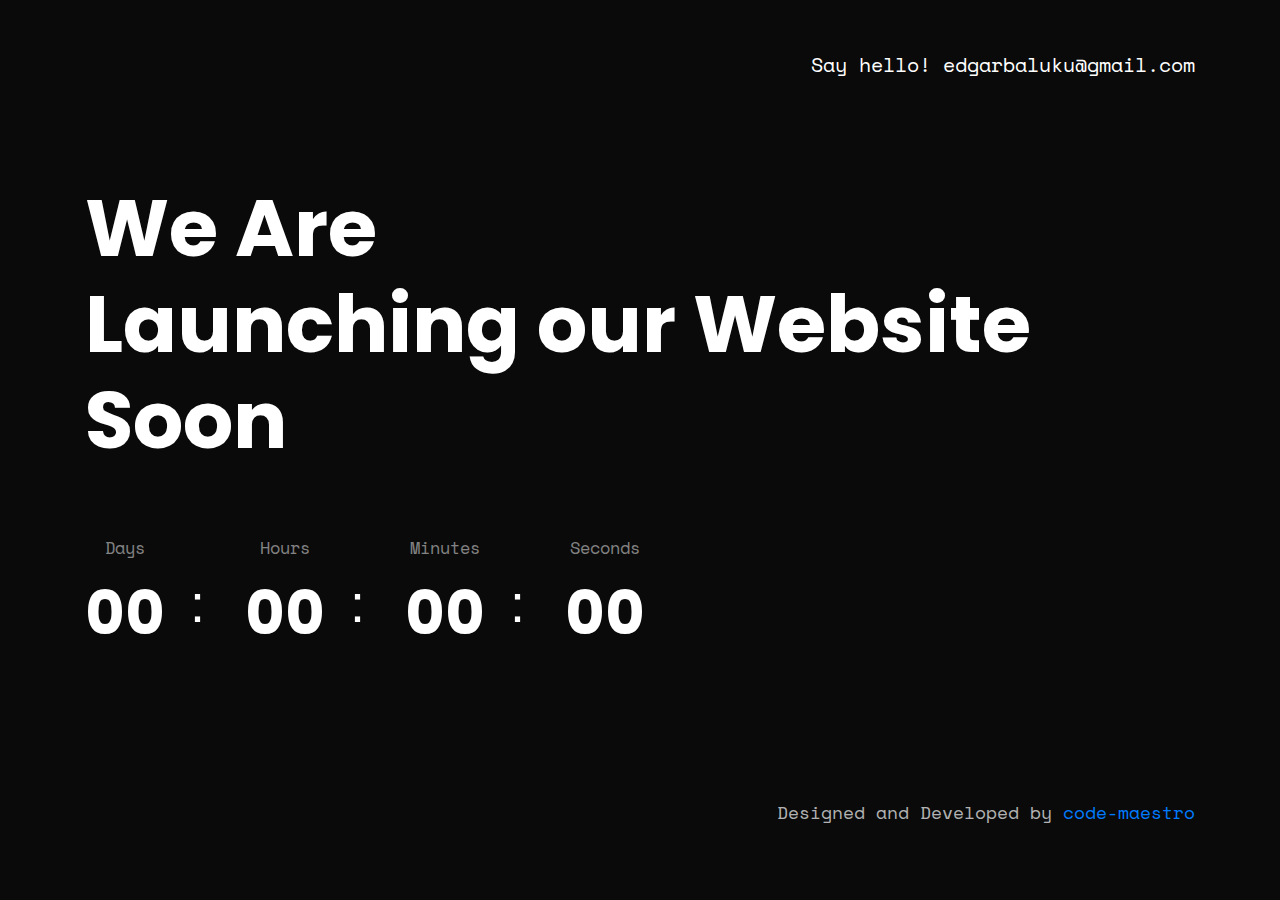
==== index.html @ f16d656b "init commit" ====
<!doctype html>
<html class="no-js" lang="">
    <head>
        <meta charset="utf-8">
        <meta http-equiv="x-ua-compatible" content="ie=edge">
        <title> 🎊 JANAMAS IS LAUNCHING VERY SOON 🎉 </title>
        <meta name="description" content=" Janamas Food ">
        <meta name="viewport" content="width=device-width, initial-scale=1">

        <meta name="author" content="code-maestro">
		<link rel="shortcut icon" type="image/x-icon" href="https://ucarecdn.com/f5fd498b-c4e6-400c-81f2-7c4c48fcdd38/">
        <!-- Place favicon.ico in the root directory -->

		<!-- ========================= CSS here ========================= -->
		<link rel="stylesheet" href="assets/css/bootstrap-4.5.0.min.css">
        <link rel="stylesheet" href="assets/css/lineicons.css">
		<link rel="stylesheet" href="assets/css/animate.css">
		<link rel="stylesheet" href="assets/css/style.css">

    </head>
    
    <body>
        <!--[if lte IE 9]>
            <p class="browserupgrade">You are using an <strong>outdated</strong> browser. Please <a href="https://browsehappy.com/">upgrade your browser</a> to improve your experience and security.</p>
        <![endif]-->

        <!-- ========================= main start ========================= -->
        <main class="main-06">
            <!-- header start  -->
            <div class="header header-06">
                <div class="container">
                    <div class="row align-items-center">
                        <div class="col-md-4">
                            <a href="#" class="logo"> <img src="https://ucarecdn.com/f5fd498b-c4e6-400c-81f2-7c4c48fcdd38/" alt=""></a>
                        </div>
                        <div class="col-md-8">
                            <div class="header-right text-right">
                                <a href="#"> Say hello! edgarbaluku@gmail.com </a>
                            </div>
                        </div>
                    </div>
                </div>
            </div>
            <!-- header end  -->
            <!-- ========================= main-wrapper start ========================= -->
            <div class="main-wrapper demo-06">
                <!-- hero-area start  -->
                <div class="hero-area">
                    <div class="container">
                        <div class="row">
                            <div class="col-xl-12">
                                <!-- heading start  -->
                                <div class="heading">
                                    <h1 class="text-white wow fadeInUp" data-wow-delay=".2s"> We Are <br> Launching our Website Soon </h1>
                                </div>
                                <!-- heading end  -->
                            </div>
                            <div class="col-xl-12 col-lg-12">
                                <!-- countdown start  -->
                                <div class="wow fadeInRight" data-wow-delay=".4s" data-countdown="2023/06/27"></div>
                                <!-- <div id="countdown" class="wow fadeInRight"> </div> -->
                                <!-- countdown end  -->
                            </div>
                            <!-- <div class="col-xl-5 col-lg-5"> -->
                                <!-- desc strat  -->
                                <!-- <p class="wow fadeInLeft" data-wow-delay=".4s">We're strong believers that the best solutions come from gathering new insights and pushing conventional boundaries.</p> -->
                                <!-- desc end  -->
                            <!-- </div> -->
                        </div>
                    </div>
                </div>
                <!-- hero-area end  -->

                <!-- team-area end  -->
            </div>
            <!-- ========================= main-wrapper end ========================= -->
            <!-- footer start  -->
            <div class="footer">
                <div class="container">
                    <div class="row">
                        <div class="col-md-7">
                            <div class="copyright wow fadeInLeft" data-wow-delay=".2s">
                                
                            </div>
                        </div>
                        <div class="col-md-5">
                            <div class="credit wow fadeInRight" data-wow-delay=".4s">
                                <p>Designed and Developed by <a href="https://code-maestro.vercel.app/"> code-maestro </a> </p>
                                <!-- <p>Part of <a href="htts://code-maestroom" rel="nofollow"> scire inc </a></p> -->
                            </div>
                        </div>
                    </div>
                </div>
            </div>
            <!-- footer end  -->
        </main>
        <!-- ========================= main end ========================= -->
        
		<!-- ========================= JS here ========================= -->
		<script src="assets/js/vendor/modernizr-3.5.0.min.js"></script>
		<script src="assets/js/vendor/jquery-3.5.1.min.js"></script>
		<script src="assets/js/popper.min.js"></script>
		<script src="assets/js/bootstrap-4.5.0.min.js"></script>
        <script src="assets/js/countdown.js"></script>
        <script src="assets/js/wow.min.js"></script>
		<script src="assets/js/main.js"></script>
    </body>
</html>
---- assets/css/style.css ----
/*===========================
    01. Common CSS
===========================*/
@import url("https://fonts.googleapis.com/css?family=Poppins:400,500,600,700|Space+Mono:400,700&display=swap");
body {
  font-weight: normal;
  font-style: normal;
  overflow-x: hidden;
}

* {
  margin: 0;
  padding: 0;
  -webkit-box-sizing: border-box;
  box-sizing: border-box;
}

a:focus,
input:focus,
textarea:focus,
button:focus {
  text-decoration: none;
  outline: none;
  -webkit-box-shadow: none;
  box-shadow: none;
}

a {
  -webkit-transition: all 0.3s;
  transition: all 0.3s;
}

button {
  cursor: pointer;
}

a:focus,
a:hover {
  text-decoration: none;
}

i,
span,
a {
  display: inline-block;
}

audio,
canvas,
iframe,
img,
svg,
video {
  vertical-align: middle;
}

h1,
h2,
h3,
h4,
h5,
h6 {
  font-weight: 600;
  margin: 0px;
}

h1 a,
h2 a,
h3 a,
h4 a,
h5 a,
h6 a {
  color: inherit;
}

h1 {
  font-size: 50px;
  margin-bottom: 20px;
}

h2 {
  font-size: 45px;
}

@media (max-width: 767px) {
  h2 {
    font-size: 36px;
  }
}

@media only screen and (min-width: 480px) and (max-width: 767px) {
  h2 {
    font-size: 40px;
  }
}

h3 {
  font-size: 28px;
}

h4 {
  font-size: 24px;
}

h5 {
  font-size: 20px;
}

h6 {
  font-size: 16px;
}

ul, ol {
  margin: 0px;
  padding: 0px;
  list-style-type: none;
}

p {
  font-size: 18px;
  font-weight: 400;
  line-height: 28px;
  margin: 0px;
}

.img-bg {
  background-position: center center;
  background-size: cover;
  background-repeat: no-repeat;
  width: 100%;
  height: 100%;
}

.shape {
  position: absolute;
  z-index: -1;
}

@media only screen and (min-width: 480px) and (max-width: 767px) {
  .container {
    width: 450px;
  }
}

.logo img {
  width: 50%;
}

@media only screen and (min-width: 768px) and (max-width: 991px) {
  .img-wrapper {
    display: none;
  }
}

@media (max-width: 767px) {
  .img-wrapper {
    display: none;
  }
}

@media (max-width: 767px) {
  .odd-col {
    -webkit-box-ordinal-group: 0;
        -ms-flex-order: -1;
            order: -1;
  }
}

.slick-slide:focus {
  outline: 0;
}

.common-btn {
  position: relative;
  overflow: hidden;
  z-index: 2;
}

.common-btn::after {
  content: '';
  position: absolute;
  width: 100%;
  height: 100%;
  top: 0;
  left: 0;
  background: rgba(255, 255, 255, 0.1);
  border-radius: inherit;
  -webkit-transition: all 0.3s;
  transition: all 0.3s;
}

.common-btn:hover::after {
  -webkit-transform: scale(0.5);
  transform: scale(0.5);
  opacity: 0;
}

.mt-5 {
  margin-top: 5px;
}

.mt-10 {
  margin-top: 10px;
}

.mt-15 {
  margin-top: 15px;
}

.mt-20 {
  margin-top: 20px;
}

.mt-25 {
  margin-top: 25px;
}

.mt-30 {
  margin-top: 30px;
}

.mt-35 {
  margin-top: 35px;
}

.mt-40 {
  margin-top: 40px;
}

.mt-45 {
  margin-top: 45px;
}

.mt-50 {
  margin-top: 50px;
}

.mt-55 {
  margin-top: 55px;
}

.mt-60 {
  margin-top: 60px;
}

.mt-65 {
  margin-top: 65px;
}

.mt-70 {
  margin-top: 70px;
}

.mt-75 {
  margin-top: 75px;
}

.mt-80 {
  margin-top: 80px;
}

.mt-85 {
  margin-top: 85px;
}

.mt-90 {
  margin-top: 90px;
}

.mt-95 {
  margin-top: 95px;
}

.mt-100 {
  margin-top: 100px;
}

.mt-105 {
  margin-top: 105px;
}

.mt-110 {
  margin-top: 110px;
}

.mt-115 {
  margin-top: 115px;
}

.mt-120 {
  margin-top: 120px;
}

.mt-125 {
  margin-top: 125px;
}

.mt-130 {
  margin-top: 130px;
}

.mt-135 {
  margin-top: 135px;
}

.mt-140 {
  margin-top: 140px;
}

.mt-145 {
  margin-top: 145px;
}

.mt-150 {
  margin-top: 150px;
}

.mt-155 {
  margin-top: 155px;
}

.mt-160 {
  margin-top: 160px;
}

.mt-165 {
  margin-top: 165px;
}

.mt-170 {
  margin-top: 170px;
}

.mt-175 {
  margin-top: 175px;
}

.mt-180 {
  margin-top: 180px;
}

.mt-185 {
  margin-top: 185px;
}

.mt-190 {
  margin-top: 190px;
}

.mt-195 {
  margin-top: 195px;
}

.mt-200 {
  margin-top: 200px;
}

.mt-205 {
  margin-top: 205px;
}

.mt-210 {
  margin-top: 210px;
}

.mt-215 {
  margin-top: 215px;
}

.mt-220 {
  margin-top: 220px;
}

.mt-225 {
  margin-top: 225px;
}

.mb-5 {
  margin-bottom: 5px;
}

.mb-10 {
  margin-bottom: 10px;
}

.mb-15 {
  margin-bottom: 15px;
}

.mb-20 {
  margin-bottom: 20px;
}

.mb-25 {
  margin-bottom: 25px;
}

.mb-30 {
  margin-bottom: 30px;
}

.mb-35 {
  margin-bottom: 35px;
}

.mb-40 {
  margin-bottom: 40px;
}

.mb-45 {
  margin-bottom: 45px;
}

.mb-50 {
  margin-bottom: 50px;
}

.mb-55 {
  margin-bottom: 55px;
}

.mb-60 {
  margin-bottom: 60px;
}

.mb-65 {
  margin-bottom: 65px;
}

.mb-70 {
  margin-bottom: 70px;
}

.mb-75 {
  margin-bottom: 75px;
}

.mb-80 {
  margin-bottom: 80px;
}

.mb-85 {
  margin-bottom: 85px;
}

.mb-90 {
  margin-bottom: 90px;
}

.mb-95 {
  margin-bottom: 95px;
}

.mb-100 {
  margin-bottom: 100px;
}

.mb-105 {
  margin-bottom: 105px;
}

.mb-110 {
  margin-bottom: 110px;
}

.mb-115 {
  margin-bottom: 115px;
}

.mb-120 {
  margin-bottom: 120px;
}

.mb-125 {
  margin-bottom: 125px;
}

.mb-130 {
  margin-bottom: 130px;
}

.mb-135 {
  margin-bottom: 135px;
}

.mb-140 {
  margin-bottom: 140px;
}

.mb-145 {
  margin-bottom: 145px;
}

.mb-150 {
  margin-bottom: 150px;
}

.mb-155 {
  margin-bottom: 155px;
}

.mb-160 {
  margin-bottom: 160px;
}

.mb-165 {
  margin-bottom: 165px;
}

.mb-170 {
  margin-bottom: 170px;
}

.mb-175 {
  margin-bottom: 175px;
}

.mb-180 {
  margin-bottom: 180px;
}

.mb-185 {
  margin-bottom: 185px;
}

.mb-190 {
  margin-bottom: 190px;
}

.mb-195 {
  margin-bottom: 195px;
}

.mb-200 {
  margin-bottom: 200px;
}

.mb-205 {
  margin-bottom: 205px;
}

.mb-210 {
  margin-bottom: 210px;
}

.mb-215 {
  margin-bottom: 215px;
}

.mb-220 {
  margin-bottom: 220px;
}

.mb-225 {
  margin-bottom: 225px;
}

.pt-5 {
  padding-top: 5px;
}

.pt-10 {
  padding-top: 10px;
}

.pt-15 {
  padding-top: 15px;
}

.pt-20 {
  padding-top: 20px;
}

.pt-25 {
  padding-top: 25px;
}

.pt-30 {
  padding-top: 30px;
}

.pt-35 {
  padding-top: 35px;
}

.pt-40 {
  padding-top: 40px;
}

.pt-45 {
  padding-top: 45px;
}

.pt-50 {
  padding-top: 50px;
}

.pt-55 {
  padding-top: 55px;
}

.pt-60 {
  padding-top: 60px;
}

.pt-65 {
  padding-top: 65px;
}

.pt-70 {
  padding-top: 70px;
}

.pt-75 {
  padding-top: 75px;
}

.pt-80 {
  padding-top: 80px;
}

.pt-85 {
  padding-top: 85px;
}

.pt-90 {
  padding-top: 90px;
}

.pt-95 {
  padding-top: 95px;
}

.pt-100 {
  padding-top: 100px;
}

.pt-105 {
  padding-top: 105px;
}

.pt-110 {
  padding-top: 110px;
}

.pt-115 {
  padding-top: 115px;
}

.pt-120 {
  padding-top: 120px;
}

.pt-125 {
  padding-top: 125px;
}

.pt-130 {
  padding-top: 130px;
}

.pt-135 {
  padding-top: 135px;
}

.pt-140 {
  padding-top: 140px;
}

.pt-145 {
  padding-top: 145px;
}

.pt-150 {
  padding-top: 150px;
}

.pt-155 {
  padding-top: 155px;
}

.pt-160 {
  padding-top: 160px;
}

.pt-165 {
  padding-top: 165px;
}

.pt-170 {
  padding-top: 170px;
}

.pt-175 {
  padding-top: 175px;
}

.pt-180 {
  padding-top: 180px;
}

.pt-185 {
  padding-top: 185px;
}

.pt-190 {
  padding-top: 190px;
}

.pt-195 {
  padding-top: 195px;
}

.pt-200 {
  padding-top: 200px;
}

.pt-205 {
  padding-top: 205px;
}

.pt-210 {
  padding-top: 210px;
}

.pt-215 {
  padding-top: 215px;
}

.pt-220 {
  padding-top: 220px;
}

.pt-225 {
  padding-top: 225px;
}

.pb-5 {
  padding-bottom: 5px;
}

.pb-10 {
  padding-bottom: 10px;
}

.pb-15 {
  padding-bottom: 15px;
}

.pb-20 {
  padding-bottom: 20px;
}

.pb-25 {
  padding-bottom: 25px;
}

.pb-30 {
  padding-bottom: 30px;
}

.pb-35 {
  padding-bottom: 35px;
}

.pb-40 {
  padding-bottom: 40px;
}

.pb-45 {
  padding-bottom: 45px;
}

.pb-50 {
  padding-bottom: 50px;
}

.pb-55 {
  padding-bottom: 55px;
}

.pb-60 {
  padding-bottom: 60px;
}

.pb-65 {
  padding-bottom: 65px;
}

.pb-70 {
  padding-bottom: 70px;
}

.pb-75 {
  padding-bottom: 75px;
}

.pb-80 {
  padding-bottom: 80px;
}

.pb-85 {
  padding-bottom: 85px;
}

.pb-90 {
  padding-bottom: 90px;
}

.pb-95 {
  padding-bottom: 95px;
}

.pb-100 {
  padding-bottom: 100px;
}

.pb-105 {
  padding-bottom: 105px;
}

.pb-110 {
  padding-bottom: 110px;
}

.pb-115 {
  padding-bottom: 115px;
}

.pb-120 {
  padding-bottom: 120px;
}

.pb-125 {
  padding-bottom: 125px;
}

.pb-130 {
  padding-bottom: 130px;
}

.pb-135 {
  padding-bottom: 135px;
}

.pb-140 {
  padding-bottom: 140px;
}

.pb-145 {
  padding-bottom: 145px;
}

.pb-150 {
  padding-bottom: 150px;
}

.pb-155 {
  padding-bottom: 155px;
}

.pb-160 {
  padding-bottom: 160px;
}

.pb-165 {
  padding-bottom: 165px;
}

.pb-170 {
  padding-bottom: 170px;
}

.pb-175 {
  padding-bottom: 175px;
}

.pb-180 {
  padding-bottom: 180px;
}

.pb-185 {
  padding-bottom: 185px;
}

.pb-190 {
  padding-bottom: 190px;
}

.pb-195 {
  padding-bottom: 195px;
}

.pb-200 {
  padding-bottom: 200px;
}

.pb-205 {
  padding-bottom: 205px;
}

.pb-210 {
  padding-bottom: 210px;
}

.pb-215 {
  padding-bottom: 215px;
}

.pb-220 {
  padding-bottom: 220px;
}

.pb-225 {
  padding-bottom: 225px;
}

.countdown {
  padding-top: 40px;
  padding-bottom: 40px;
}

.countdown .single-count-content {
  position: relative;
  padding: 0 40px;
  text-align: center;
}

@media only screen and (min-width: 992px) and (max-width: 1199px) {
  .countdown .single-count-content {
    padding: 0 30px;
  }
}

@media (max-width: 767px) {
  .countdown .single-count-content {
    padding: 0 10px;
  }
}

@media only screen and (min-width: 480px) and (max-width: 767px) {
  .countdown .single-count-content {
    padding: 0 20px;
  }
}

.countdown .single-count-content::after {
  position: absolute;
  right: 0;
  top: 0;
  font-size: 50px;
}

@media (max-width: 767px) {
  .countdown .single-count-content::after {
    top: -10px;
  }
}

@media only screen and (min-width: 480px) and (max-width: 767px) {
  .countdown .single-count-content::after {
    top: -5px;
  }
}

.countdown .single-count-content:first-child {
  padding-left: 0px;
}

.countdown .single-count-content:last-child {
  padding-right: 0px;
}

.countdown .single-count-content:last-child::after {
  display: none;
}

.countdown .single-count-content .count {
  font-size: 50px;
}

@media (max-width: 767px) {
  .countdown .single-count-content .count {
    font-size: 35px;
  }
}

@media only screen and (min-width: 480px) and (max-width: 767px) {
  .countdown .single-count-content .count {
    font-size: 45px;
  }
}

.countdown .single-count-content .text {
  margin-bottom: 0;
}

@media (max-width: 767px) {
  .countdown .single-count-content .text {
    font-size: 15px;
  }
}

.header {
  position: absolute;
  top: 40px;
  left: 0;
  width: 100%;
  z-index: 2;
}

main.main-06 {
  background: #0A0A0A;
  overflow: hidden;
  height: 100vh;
}

main .header.header-06 {
  position: unset;
  padding-top: 50px;
  padding-bottom: 100px;
}

@media (max-width: 767px) {
  main .header.header-06 {
    padding: 20px 0;
  }
}

@media (max-width: 767px) {
  main .header.header-06 .header-right {
    display: none;
  }
}

main .header.header-06 .header-right a {
  color: #fff;
  font-size: 20px;
  font-family: "Space Mono", sans-serif;
}

main .main-wrapper.demo-06 {
  -webkit-box-orient: vertical;
  -webkit-box-direction: normal;
      -ms-flex-direction: column;
          flex-direction: column;
  height: auto;
}

main .main-wrapper.demo-06 .hero-area {
  margin-bottom: 100px;
}

main .main-wrapper.demo-06 .hero-area h1 {
  font-size: 80px;
  font-weight: 700;
  color: #fff;
  font-family: "Poppins", sans-serif;
}

@media only screen and (min-width: 992px) and (max-width: 1199px) {
  main .main-wrapper.demo-06 .hero-area h1 {
    font-size: 80px;
  }
}

@media (max-width: 767px) {
  main .main-wrapper.demo-06 .hero-area h1 {
    font-size: 40px;
  }
}

@media only screen and (min-width: 480px) and (max-width: 767px) {
  main .main-wrapper.demo-06 .hero-area h1 {
    font-size: 50px;
  }
}

main .main-wrapper.demo-06 .hero-area p {
  font-family: "Space Mono", sans-serif;
  font-size: 20px;
  color: rgba(255, 255, 255, 0.7);
  line-height: 40px;
}

main .main-wrapper.demo-06 .hero-area .countdown .single-count-content {
  display: -webkit-box;
  display: -ms-flexbox;
  display: flex;
  -webkit-box-orient: vertical;
  -webkit-box-direction: reverse;
      -ms-flex-direction: column-reverse;
          flex-direction: column-reverse;
}

main .main-wrapper.demo-06 .hero-area .countdown .single-count-content::after {
  content: ':';
  font-size: 54px;
  color: #fff;
  top: 35px;
}

@media only screen and (min-width: 992px) and (max-width: 1199px) {
  main .main-wrapper.demo-06 .hero-area .countdown .single-count-content::after {
    top: 30px;
  }
}

@media (max-width: 767px) {
  main .main-wrapper.demo-06 .hero-area .countdown .single-count-content::after {
    top: 30px;
    font-size: 45px;
  }
}

main .main-wrapper.demo-06 .hero-area .countdown .single-count-content .count {
  font-family: "Poppins", sans-serif;
  color: #fff;
  font-size: 60px;
  font-weight: 700;
}

@media only screen and (min-width: 992px) and (max-width: 1199px) {
  main .main-wrapper.demo-06 .hero-area .countdown .single-count-content .count {
    font-size: 50px;
  }
}

@media (max-width: 767px) {
  main .main-wrapper.demo-06 .hero-area .countdown .single-count-content .count {
    font-size: 40px;
  }
}

main .main-wrapper.demo-06 .hero-area .countdown .single-count-content .text {
  font-family: "Space Mono", sans-serif;
  font-size: 17px;
  color: rgba(255, 255, 255, 0.5);
}

main .main-wrapper.demo-06 .team-area {
  margin-bottom: 100px;
}

@media (max-width: 767px) {
  main .main-wrapper.demo-06 .team-area {
    margin-bottom: 30px;
  }
}

main .main-wrapper.demo-06 .team-area .section-title h1 {
  font-size: 26px;
  font-weight: 600;
  font-family: "Poppins", sans-serif;
  color: #fff;
  padding-bottom: 7px;
  margin-bottom: 40px;
  position: relative;
}

@media (max-width: 767px) {
  main .main-wrapper.demo-06 .team-area .section-title h1 {
    font-size: 20px;
  }
}

@media only screen and (min-width: 480px) and (max-width: 767px) {
  main .main-wrapper.demo-06 .team-area .section-title h1 {
    font-size: 22px;
  }
}

main .main-wrapper.demo-06 .team-area .section-title h1::after {
  content: '';
  position: absolute;
  width: 30px;
  height: 1px;
  background: #fff;
  bottom: 0;
  left: 0;
}

main .main-wrapper.demo-06 .team-area .section-title h2 {
  font-family: "Poppins", sans-serif;
  font-size: 45px;
  line-height: 55px;
  font-weight: 45px;
  color: #fff;
  margin-bottom: 50px;
}

@media (max-width: 767px) {
  main .main-wrapper.demo-06 .team-area .section-title h2 {
    font-size: 28px;
    line-height: 40px;
  }
}

@media only screen and (min-width: 480px) and (max-width: 767px) {
  main .main-wrapper.demo-06 .team-area .section-title h2 {
    font-size: 32px;
    line-height: 42px;
  }
}

main .main-wrapper.demo-06 .team-area .team-wrapper {
  display: -webkit-box;
  display: -ms-flexbox;
  display: flex;
  -webkit-box-pack: justify;
      -ms-flex-pack: justify;
          justify-content: space-between;
  -ms-flex-wrap: wrap;
      flex-wrap: wrap;
  margin-left: -25px;
  margin-right: -25px;
}

main .main-wrapper.demo-06 .team-area .team-wrapper .team-item {
  width: calc(33.33% - 50px);
  margin: 0px 25px 50px;
}

@media only screen and (min-width: 992px) and (max-width: 1199px) {
  main .main-wrapper.demo-06 .team-area .team-wrapper .team-item {
    width: calc(33.33% - 30px);
    margin: 0px 15px 50px;
  }
}

@media only screen and (min-width: 768px) and (max-width: 991px) {
  main .main-wrapper.demo-06 .team-area .team-wrapper .team-item {
    width: calc(50% - 30px);
    margin: 0px 15px 50px;
  }
}

@media (max-width: 767px) {
  main .main-wrapper.demo-06 .team-area .team-wrapper .team-item {
    width: calc(100% - 50px);
    margin: 0px 25px 50px;
  }
}

main .main-wrapper.demo-06 .team-area .team-wrapper .team-item .team-img {
  position: relative;
  margin-bottom: 20px;
}

main .main-wrapper.demo-06 .team-area .team-wrapper .team-item .team-img img {
  width: 100%;
}

main .main-wrapper.demo-06 .team-area .team-wrapper .team-item .team-img .social-links {
  position: absolute;
  width: 185px;
  height: 0px;
  background: #fff;
  border-top-right-radius: 57px;
  left: 0;
  bottom: 0;
  display: -webkit-box;
  display: -ms-flexbox;
  display: flex;
  -webkit-box-pack: center;
      -ms-flex-pack: center;
          justify-content: center;
  -webkit-box-align: center;
      -ms-flex-align: center;
          align-items: center;
  opacity: 0;
  visibility: hidden;
  -webkit-transition: all 0.3s;
  transition: all 0.3s;
}

main .main-wrapper.demo-06 .team-area .team-wrapper .team-item .team-img .social-links li {
  display: inline-block;
  margin: 0 8px;
}

main .main-wrapper.demo-06 .team-area .team-wrapper .team-item .team-img .social-links li a {
  font-size: 18px;
  color: #0A0A0A;
}

main .main-wrapper.demo-06 .team-area .team-wrapper .team-item .team-img .social-links li a:hover {
  color: #D5081A;
}

main .main-wrapper.demo-06 .team-area .team-wrapper .team-item:hover .team-img .social-links {
  height: 57px;
  opacity: 1;
  visibility: visible;
}

main .main-wrapper.demo-06 .team-area .team-wrapper .team-item .team-info h4 {
  font-size: 24px;
  font-weight: 700;
  color: #fff;
  font-family: "Poppins", sans-serif;
}

main .main-wrapper.demo-06 .team-area .team-wrapper .team-item .team-info p {
  font-family: "Space Mono", sans-serif;
  font-size: 14px;
  color: rgba(255, 255, 255, 0.7);
}

main .footer {
  width: 100%;
  margin-bottom: 40px;
}

main .footer p {
  font-family: "Space Mono", sans-serif;
  color: rgba(255, 255, 255, 0.7);
}

@media (max-width: 767px) {
  main .footer p {
    text-align: center;
  }
}

main .footer .credit {
  text-align: right;
}

@media (max-width: 767px) {
  main .footer .credit {
    text-align: center;
  }
}
/*# sourceMappingURL=style.css.map */
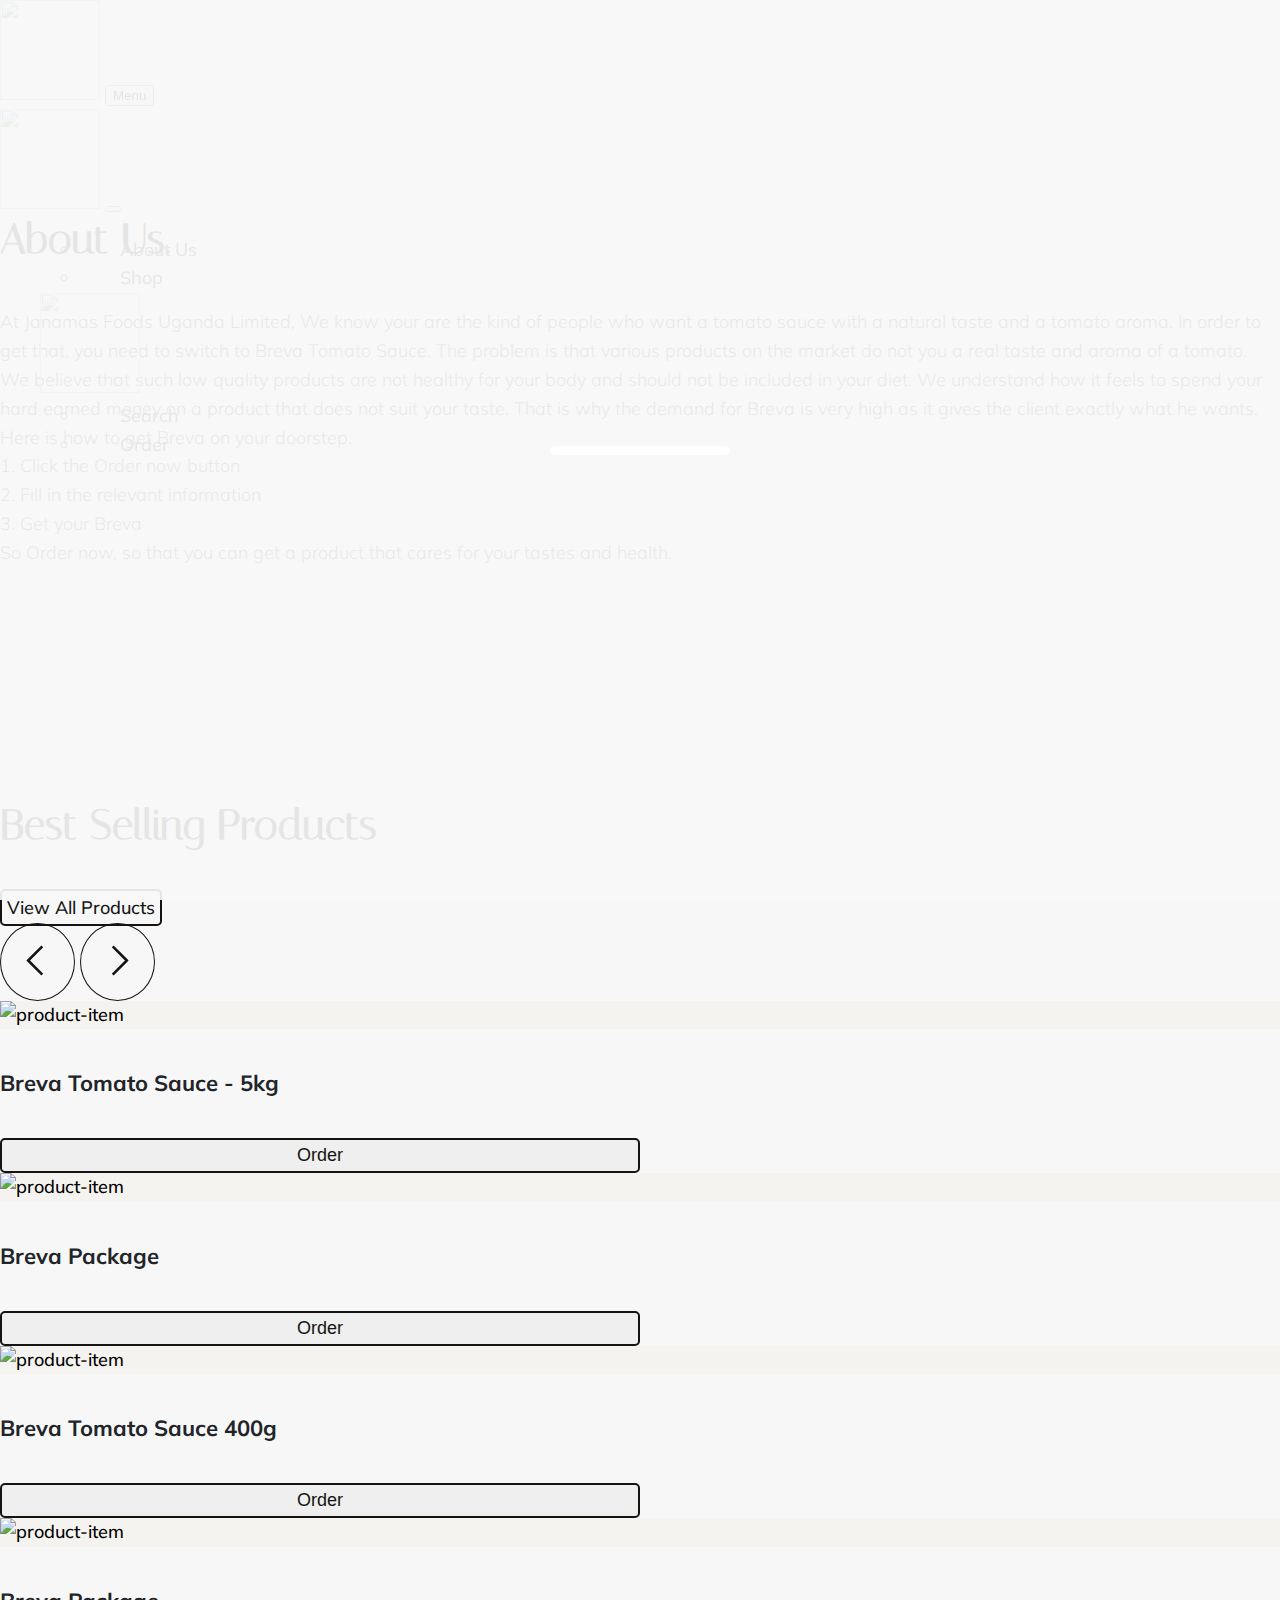
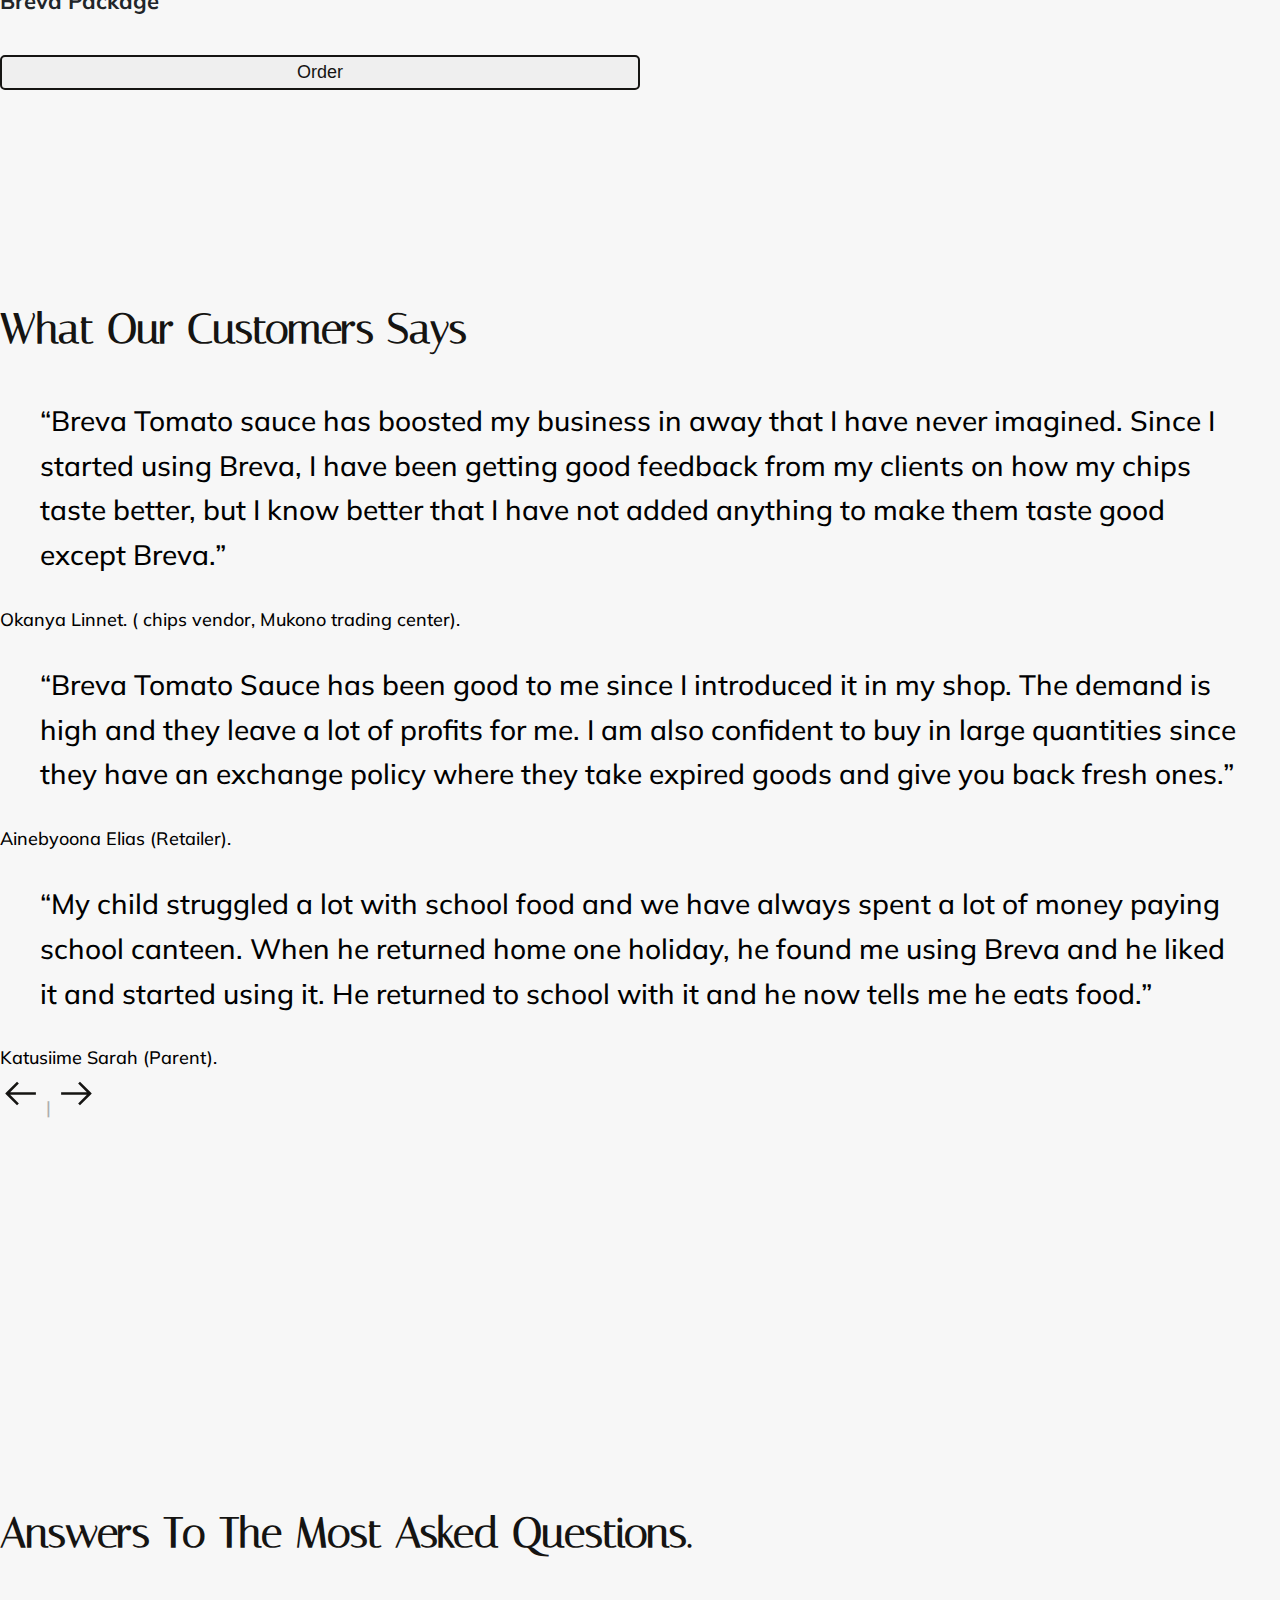
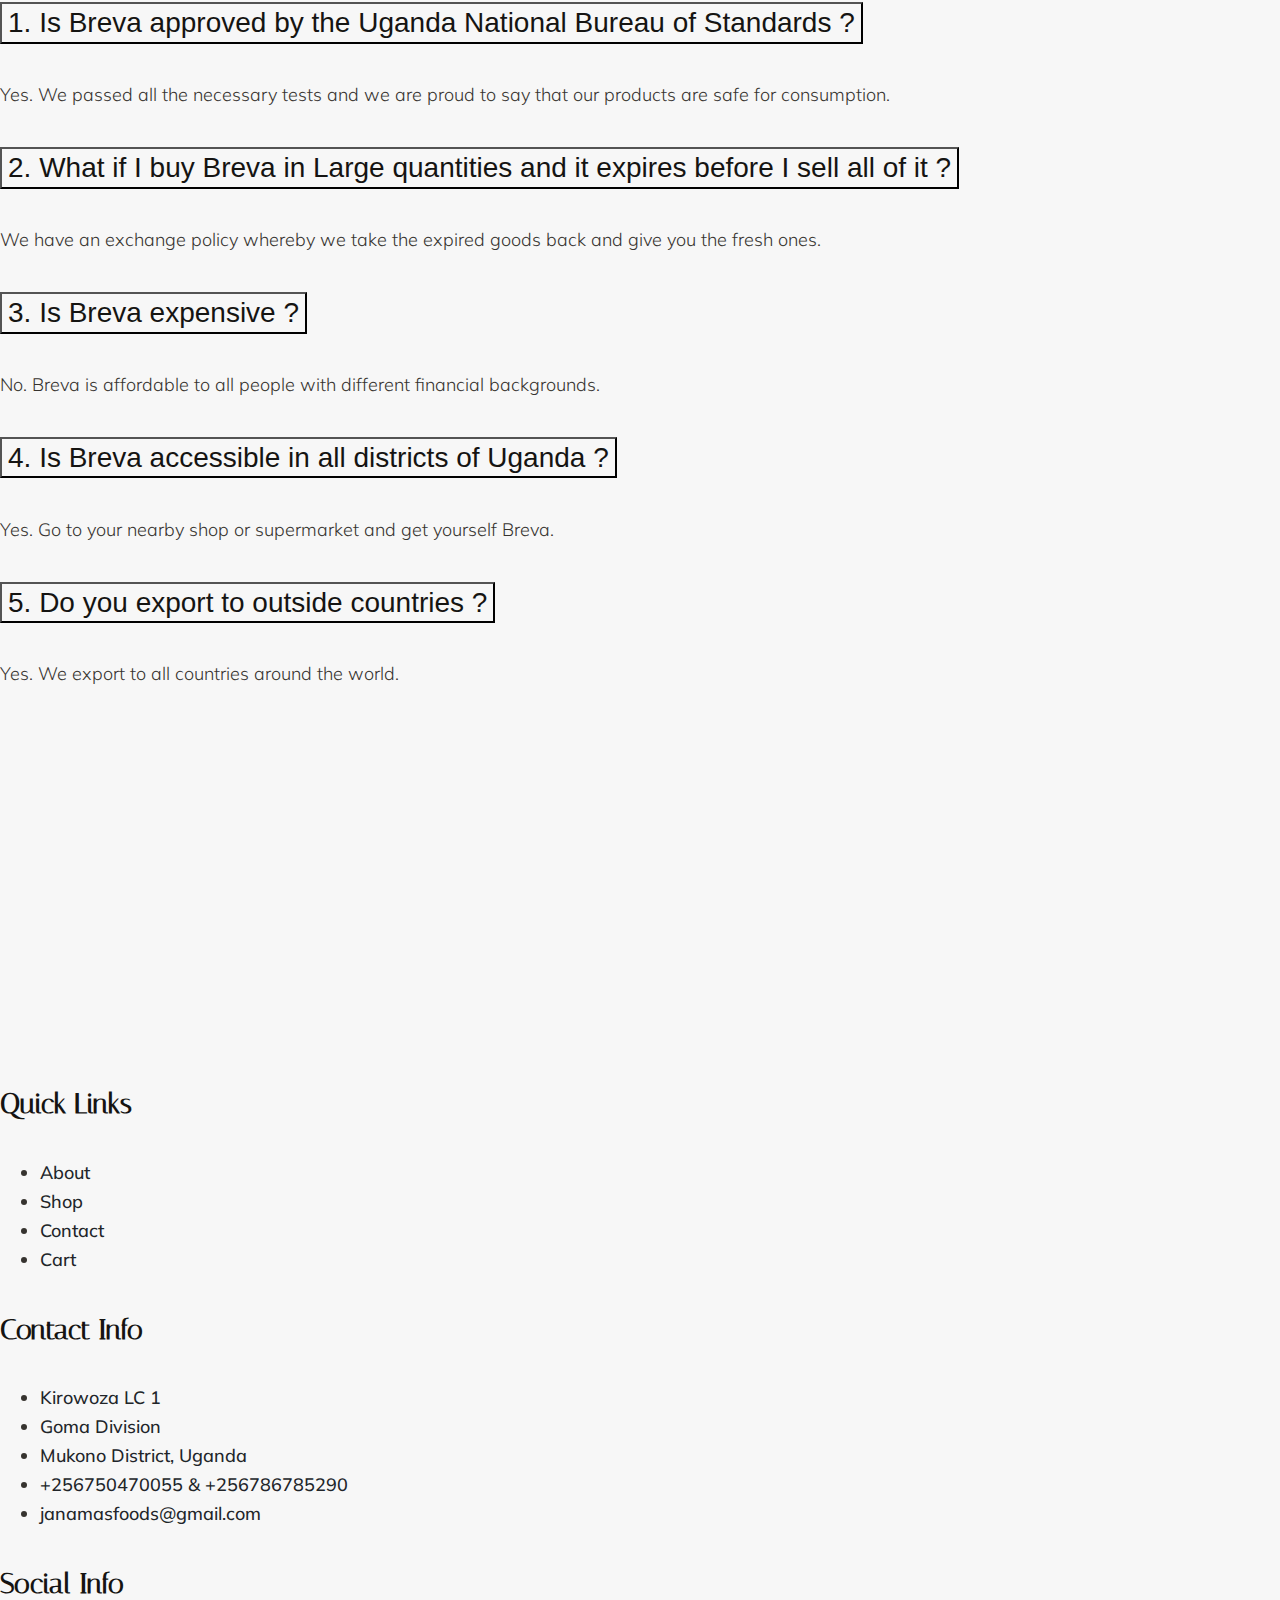
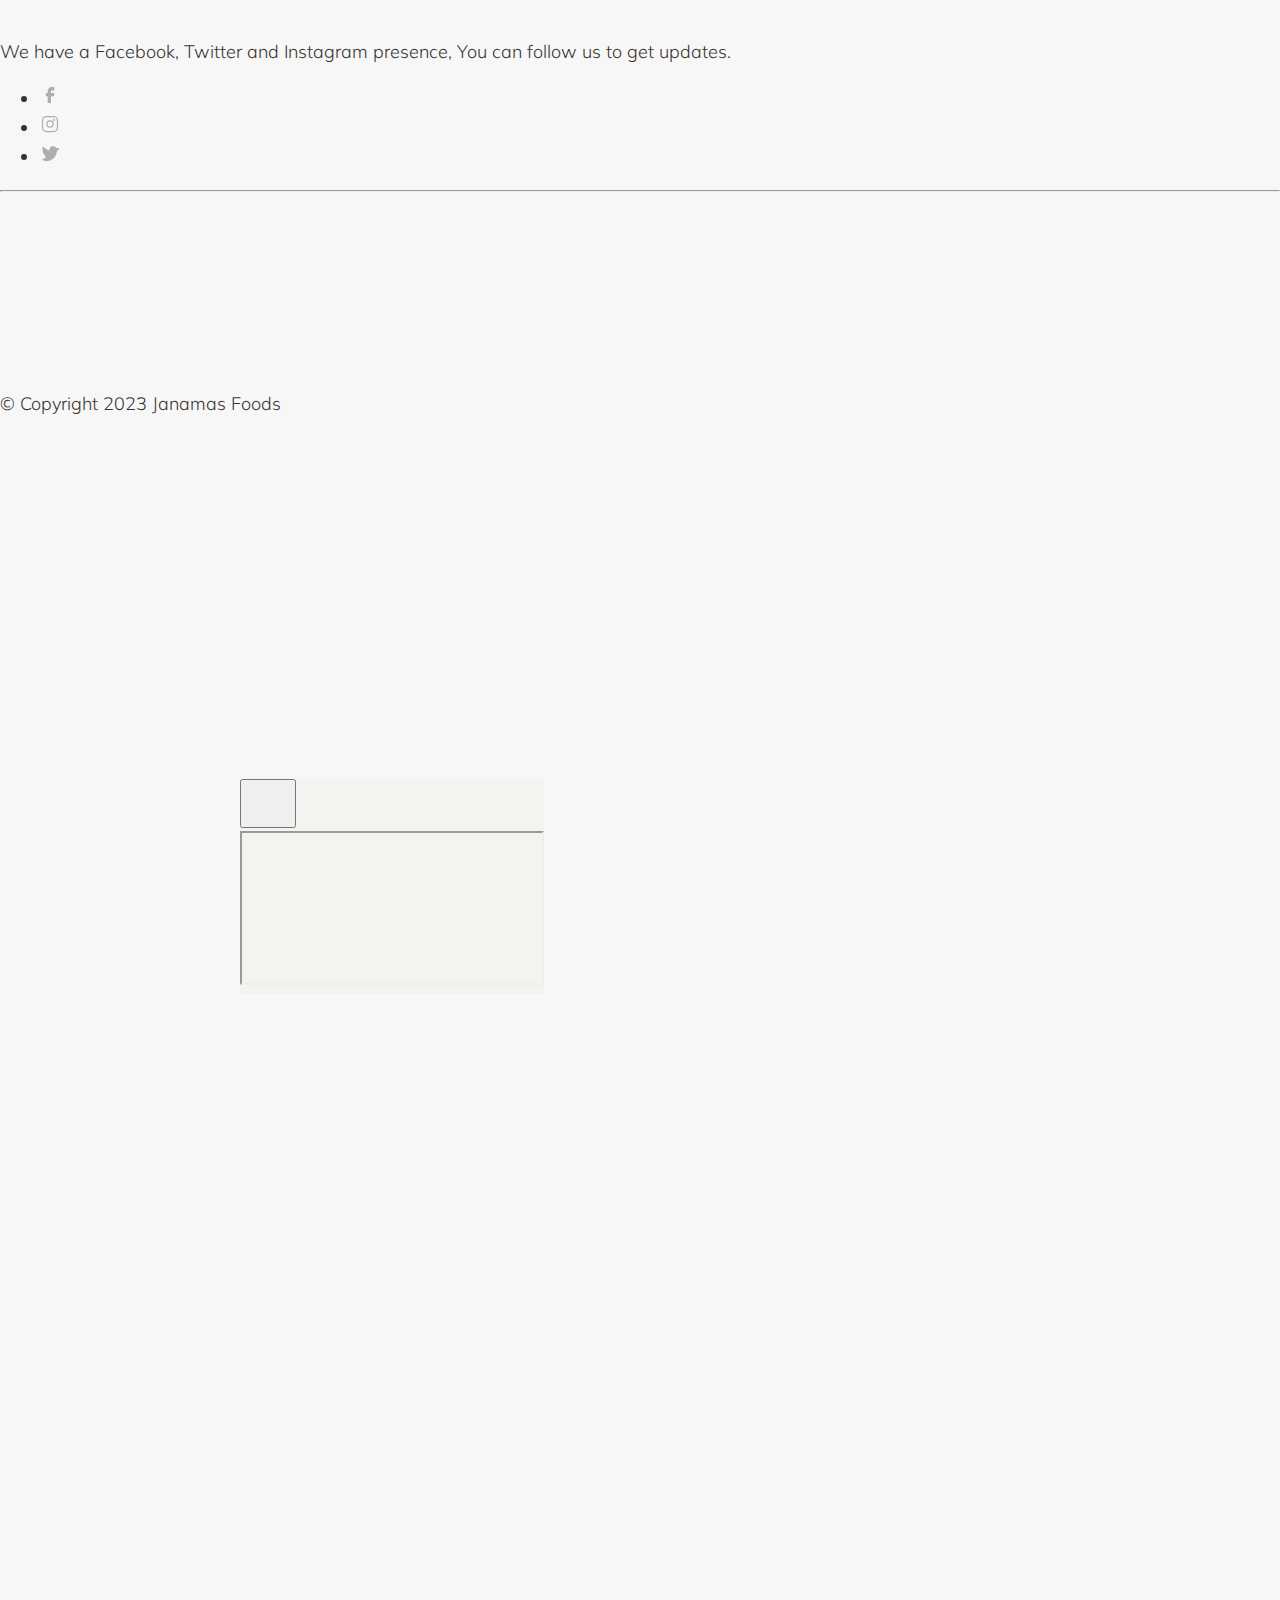
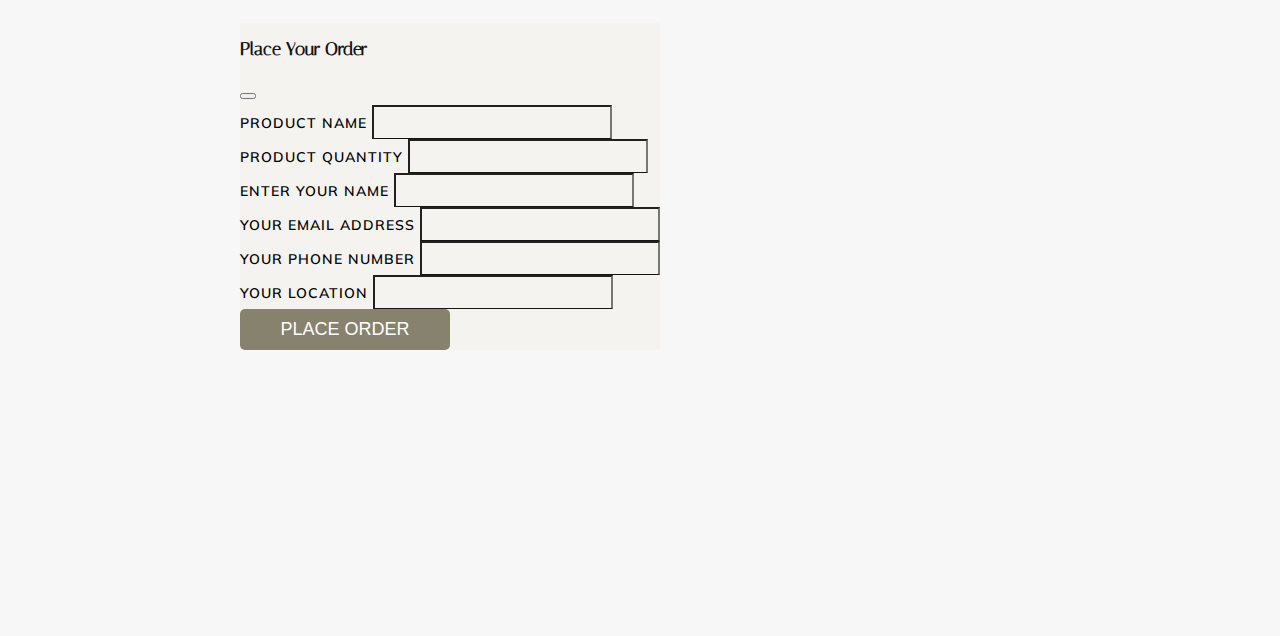
==== commit 8b760089: "email set up and some ui updates" ====
--- a/index.html
+++ b/index.html
@@ -1,108 +1,741 @@
-<!doctype html>
-<html class="no-js" lang="">
-    <head>
-        <meta charset="utf-8">
-        <meta http-equiv="x-ua-compatible" content="ie=edge">
-        <title> 🎊 JANAMAS IS LAUNCHING VERY SOON 🎉 </title>
-        <meta name="description" content=" Janamas Food ">
-        <meta name="viewport" content="width=device-width, initial-scale=1">
-
-        <meta name="author" content="code-maestro">
-		<link rel="shortcut icon" type="image/x-icon" href="https://ucarecdn.com/f5fd498b-c4e6-400c-81f2-7c4c48fcdd38/">
-        <!-- Place favicon.ico in the root directory -->
-
-		<!-- ========================= CSS here ========================= -->
-		<link rel="stylesheet" href="assets/css/bootstrap-4.5.0.min.css">
-        <link rel="stylesheet" href="assets/css/lineicons.css">
-		<link rel="stylesheet" href="assets/css/animate.css">
-		<link rel="stylesheet" href="assets/css/style.css">
-
-    </head>
-    
-    <body>
-        <!--[if lte IE 9]>
-            <p class="browserupgrade">You are using an <strong>outdated</strong> browser. Please <a href="https://browsehappy.com/">upgrade your browser</a> to improve your experience and security.</p>
-        <![endif]-->
-
-        <!-- ========================= main start ========================= -->
-        <main class="main-06">
-            <!-- header start  -->
-            <div class="header header-06">
-                <div class="container">
-                    <div class="row align-items-center">
-                        <div class="col-md-4">
-                            <a href="#" class="logo"> <img src="https://ucarecdn.com/f5fd498b-c4e6-400c-81f2-7c4c48fcdd38/" alt=""></a>
-                        </div>
-                        <div class="col-md-8">
-                            <div class="header-right text-right">
-                                <a href="#"> Say hello! edgarbaluku@gmail.com </a>
-                            </div>
-                        </div>
+<!DOCTYPE html>
+<html>
+
+  <head>
+    <title> Janamas Foods Uganda Limited </title>
+    <meta charset="utf-8">
+    <meta http-equiv="X-UA-Compatible" content="IE=edge">
+    <meta name="viewport" content="width=device-width, initial-scale=1.0">
+    <meta name="format-detection" content="telephone=no">
+    <meta name="apple-mobile-web-app-capable" content="yes">
+    <meta name="author" content="code-maestro">
+    <meta name="keywords" content="Best tomato sauce, Janamas Foods Uganda Limited, Breva Tomato Sauce, Sweet tomato sauce, tomato sauce in Uganda, tomato sauce online, chilli, chilli sauce in uganda ">
+    <meta name="description" content="An affordable and cheap companion for your bread, are you tired of buying expensive jam, honey or magrine as companions for bread loaves, worry no more, breva tomato sauce is an affordable substitute that gives you value for your money, try it and you will not regret">
+    <link rel="stylesheet" type="text/css" href="css/vendor.css">
+    <link rel="stylesheet" type="text/css" href="css/bootstrap.min.css">
+    <link rel="stylesheet" type="text/css" href="style.css">
+
+    <link rel="preconnect" href="https://fonts.googleapis.com">
+    <link rel="preconnect" href="https://fonts.gstatic.com" crossorigin>
+    <link
+      href="https://fonts.googleapis.com/css2?family=Italiana&family=Mulish:ital,wght@0,200;0,300;0,400;0,500;0,600;0,700;0,800;0,900;0,1000;1,200;1,300;1,400;1,500;1,600;1,700;1,800;1,900;1,1000&display=swap"
+      rel="stylesheet">
+    <!-- script
+    ================================================== -->
+    <script type="text/javascript" src="js/modernizr.js" defer></script>
+    <script type="text/javascript" src="js/test.js" defer></script>
+  </head>
+
+  <body>
+    <svg xmlns="http://www.w3.org/2000/svg" style="display: none;">
+      <symbol xmlns="http://www.w3.org/2000/svg" id="angle-right" viewBox="0 0 32 32">
+        <path fill="currentColor"
+          d="M12.969 4.281L11.53 5.72L21.812 16l-10.28 10.281l1.437 1.438l11-11l.687-.719l-.687-.719z" />
+      </symbol>
+      <symbol xmlns="http://www.w3.org/2000/svg" id="angle-left" viewBox="0 0 32 32">
+        <path fill="currentColor"
+          d="m19.031 4.281l-11 11l-.687.719l.687.719l11 11l1.438-1.438L10.187 16L20.47 5.719z" />
+      </symbol>
+      <symbol xmlns="http://www.w3.org/2000/svg" id="chevron-down" viewBox="0 0 24 24">
+        <path fill="currentColor" d="M7.41 8.58L12 13.17l4.59-4.59L18 10l-6 6l-6-6l1.41-1.42Z" />
+      </symbol>
+      <symbol xmlns="http://www.w3.org/2000/svg" id="arrow-right" viewBox="0 0 32 32">
+        <path fill="currentColor"
+          d="M18.719 6.781L17.28 8.22L24.063 15H4v2h20.063l-6.782 6.781l1.438 1.438l8.5-8.5l.687-.719l-.687-.719z" />
+      </symbol>
+      <symbol xmlns="http://www.w3.org/2000/svg" id="arrow-left" viewBox="0 0 32 32">
+        <path fill="currentColor"
+          d="m13.281 6.781l-8.5 8.5l-.687.719l.687.719l8.5 8.5l1.438-1.438L7.938 17H28v-2H7.937l6.782-6.781z" />
+      </symbol>
+      <symbol xmlns="http://www.w3.org/2000/svg" id="play" viewBox="0 0 24 24">
+        <path fill="currentColor" d="M8 5.14v14l11-7l-11-7Z" />
+      </symbol>
+      <symbol xmlns="http://www.w3.org/2000/svg" id="facebook" viewBox="0 0 24 24">
+        <path fill="currentColor"
+          d="M9.198 21.5h4v-8.01h3.604l.396-3.98h-4V7.5a1 1 0 0 1 1-1h3v-4h-3a5 5 0 0 0-5 5v2.01h-2l-.396 3.98h2.396v8.01Z" />
+      </symbol>
+      <symbol xmlns="http://www.w3.org/2000/svg" id="youtube" viewBox="0 0 32 32">
+        <path fill="currentColor"
+          d="M29.41 9.26a3.5 3.5 0 0 0-2.47-2.47C24.76 6.2 16 6.2 16 6.2s-8.76 0-10.94.59a3.5 3.5 0 0 0-2.47 2.47A36.13 36.13 0 0 0 2 16a36.13 36.13 0 0 0 .59 6.74a3.5 3.5 0 0 0 2.47 2.47c2.18.59 10.94.59 10.94.59s8.76 0 10.94-.59a3.5 3.5 0 0 0 2.47-2.47A36.13 36.13 0 0 0 30 16a36.13 36.13 0 0 0-.59-6.74ZM13.2 20.2v-8.4l7.27 4.2Z" />
+      </symbol>
+      <symbol xmlns="http://www.w3.org/2000/svg" id="twitter" viewBox="0 0 256 256">
+        <path fill="currentColor"
+          d="m245.66 77.66l-29.9 29.9C209.72 177.58 150.67 232 80 232c-14.52 0-26.49-2.3-35.58-6.84c-7.33-3.67-10.33-7.6-11.08-8.72a8 8 0 0 1 3.85-11.93c.26-.1 24.24-9.31 39.47-26.84a110.93 110.93 0 0 1-21.88-24.2c-12.4-18.41-26.28-50.39-22-98.18a8 8 0 0 1 13.65-4.92c.35.35 33.28 33.1 73.54 43.72V88a47.87 47.87 0 0 1 14.36-34.3A46.87 46.87 0 0 1 168.1 40a48.66 48.66 0 0 1 41.47 24H240a8 8 0 0 1 5.66 13.66Z" />
+      </symbol>
+      <symbol xmlns="http://www.w3.org/2000/svg" id="instagram" viewBox="0 0 256 256">
+        <path fill="currentColor"
+          d="M128 80a48 48 0 1 0 48 48a48.05 48.05 0 0 0-48-48Zm0 80a32 32 0 1 1 32-32a32 32 0 0 1-32 32Zm48-136H80a56.06 56.06 0 0 0-56 56v96a56.06 56.06 0 0 0 56 56h96a56.06 56.06 0 0 0 56-56V80a56.06 56.06 0 0 0-56-56Zm40 152a40 40 0 0 1-40 40H80a40 40 0 0 1-40-40V80a40 40 0 0 1 40-40h96a40 40 0 0 1 40 40ZM192 76a12 12 0 1 1-12-12a12 12 0 0 1 12 12Z" />
+      </symbol>
+      <symbol xmlns="http://www.w3.org/2000/svg" id="linkedin" viewBox="0 0 24 24">
+        <path fill="currentColor"
+          d="M6.94 5a2 2 0 1 1-4-.002a2 2 0 0 1 4 .002zM7 8.48H3V21h4V8.48zm6.32 0H9.34V21h3.94v-6.57c0-3.66 4.77-4 4.77 0V21H22v-7.93c0-6.17-7.06-5.94-8.72-2.91l.04-1.68z" />
+      </symbol>
+    </svg>
+
+    <div id="preloader">
+      <div id="loader"></div>
+    </div>
+
+    <header id="header" class="site-header">
+      <nav id="header-nav" class="navbar navbar-expand-lg px-3">
+        <div class="container">
+          <a class="navbar-brand d-lg-none" href="index.html">
+            <img src="https://ucarecdn.com/f5fd498b-c4e6-400c-81f2-7c4c48fcdd38/" class="logo" width="100px"
+              height="100px">
+          </a>
+          <button class="navbar-toggler d-flex d-lg-none order-3 p-2" type="button" data-bs-toggle="offcanvas"
+            data-bs-target="#bdNavbar" aria-controls="bdNavbar" aria-expanded="false"
+            aria-label="Toggle navigation">Menu</button>
+          <div class="offcanvas offcanvas-end" tabindex="-1" id="bdNavbar" aria-labelledby="bdNavbarOffcanvasLabel">
+            <div class="offcanvas-header px-4 pb-0">
+              <a class="navbar-brand" href="index.html">
+                <img src="https://ucarecdn.com/f5fd498b-c4e6-400c-81f2-7c4c48fcdd38/" class="logo" width="100px"
+                  height="100px">
+              </a>
+              <button type="button" class="btn-close btn-close-black" data-bs-dismiss="offcanvas" aria-label="Close"
+                data-bs-target="#bdNavbar"></button>
+            </div>
+            <div class="offcanvas-body">
+              <ul id="navbar" class="navbar-nav w-100 d-flex justify-content-between align-items-center">
+
+                <ul class="list-unstyled d-lg-flex justify-content-md-between align-items-center">
+                  <li class="nav-item">
+                    <a class="nav-link ms-0" href="#about"> About Us </a>
+                  </li>
+                  <li class="nav-item">
+                    <a class="nav-link ms-0" href="#products"> Shop </a>
+                  </li>
+                </ul>
+
+                <a class="navbar-brand d-none d-lg-block me-0" href="index.html">
+                  <img src="https://ucarecdn.com/f5fd498b-c4e6-400c-81f2-7c4c48fcdd38/" class="logo" width="100px"
+                    height="100px">
+                </a>
+
+                <ul class="list-unstyled d-lg-flex justify-content-between align-items-center">
+
+                  <li class="nav-item search-item">
+                    <div id="search-bar" class="border-right d-none d-lg-block">
+                      <form action="" autocomplete="on">
+                        <input id="search" class="text-dark" name="search" type="text" placeholder="Search Here...">
+                        <a type="submit" class="nav-link me-0" href="#">Search</a>
+                      </form>
                     </div>
-                </div>
-            </div>
-            <!-- header end  -->
-            <!-- ========================= main-wrapper start ========================= -->
-            <div class="main-wrapper demo-06">
-                <!-- hero-area start  -->
-                <div class="hero-area">
-                    <div class="container">
-                        <div class="row">
-                            <div class="col-xl-12">
-                                <!-- heading start  -->
-                                <div class="heading">
-                                    <h1 class="text-white wow fadeInUp" data-wow-delay=".2s"> We Are <br> Launching our Website Soon </h1>
-                                </div>
-                                <!-- heading end  -->
-                            </div>
-                            <div class="col-xl-12 col-lg-12">
-                                <!-- countdown start  -->
-                                <div class="wow fadeInRight" data-wow-delay=".4s" data-countdown="2023/06/27"></div>
-                                <!-- <div id="countdown" class="wow fadeInRight"> </div> -->
-                                <!-- countdown end  -->
-                            </div>
-                            <!-- <div class="col-xl-5 col-lg-5"> -->
-                                <!-- desc strat  -->
-                                <!-- <p class="wow fadeInLeft" data-wow-delay=".4s">We're strong believers that the best solutions come from gathering new insights and pushing conventional boundaries.</p> -->
-                                <!-- desc end  -->
-                            <!-- </div> -->
-                        </div>
+                  </li>
+
+                  <li class="nav-item">
+                    <a class="nav-link me-0" href="#products"> Order </a>
+                  </li>
+
+                  <!-- <li class="cart-dropdown nav-item dropdown">
+                    <a class="nav-link dropdown-toggle me-0" data-bs-toggle="dropdown" href="#" role="button"
+                      aria-expanded="false"> ORDER </a>
+                    <div class="dropdown-menu dropdown-menu-end p-3">
+                      <h4 class="d-flex justify-content-between align-items-center mb-3">
+                        <span class="text-primary">Your cart</span>
+                        <span class="badge bg-primary rounded-pill">2</span>
+                      </h4>
+                      <ul class="list-group mb-3">
+
+                        <li class="list-group-item bg-transparent border-dark d-flex justify-content-between">
+                          <span class="text-uppercase"><b>Total (UGX)</b></span>
+                          <strong>UGX: </strong>
+                        </li>
+                      </ul>
+
+                      <div class="d-flex flex-wrap justify-content-center">
+                        <a class="w-100 btn btn-dark mb-1" type="submit">View Cart</a>
+                        <a class="w-100 btn btn-primary" type="submit">Go to checkout</a>
+                      </div>
+
                     </div>
-                </div>
-                <!-- hero-area end  -->
-
-                <!-- team-area end  -->
-            </div>
-            <!-- ========================= main-wrapper end ========================= -->
-            <!-- footer start  -->
-            <div class="footer">
-                <div class="container">
-                    <div class="row">
-                        <div class="col-md-7">
-                            <div class="copyright wow fadeInLeft" data-wow-delay=".2s">
-                                
-                            </div>
-                        </div>
-                        <div class="col-md-5">
-                            <div class="credit wow fadeInRight" data-wow-delay=".4s">
-                                <p>Designed and Developed by <a href="https://code-maestro.vercel.app/"> code-maestro </a> </p>
-                                <!-- <p>Part of <a href="htts://code-maestroom" rel="nofollow"> scire inc </a></p> -->
-                            </div>
-                        </div>
+                  </li> -->
+
+                </ul>
+              </ul>
+            </div>
+          </div>
+        </div>
+      </nav>
+    </header>
+
+    <!-- <section id="billboard" class="position-relative overflow-hidden">
+      <div class="swiper main-swiper">
+        <div class="swiper-wrapper">
+          <div class="swiper-slide" style="background-image: url(images/banner-image.jpg); background-size: cover; background-repeat: no-repeat; height: 100vh; background-position: center;">
+            <div class="container ">
+              <div class="row">
+                <div class="offset-md-1 col-md-6">
+                  <div class="banner-content">
+                    <h2>Ceramic soft pot</h2>
+                    <p class="fs-3">This ceramic soft pot is specially designed by concept of traditional designs.</p>
+                    <a href="single-product.html" class="btn">Shop Now</a>
+                  </div>
+                </div>
+                <div class="col-md-5"></div>
+              </div>
+            </div>
+          </div>
+          <div class="swiper-slide" style="background-image: url(images/banner-image1.jpg); background-size: cover; background-repeat: no-repeat; height: 100vh; background-position: center;">
+            <div class="container">
+              <div class="row">
+                <div class="offset-md-6 col-md-6">
+                  <div class="banner-content">
+                    <h2>Shiny Black Pot</h2>
+                    <p class="fs-3">Beautiful shiny black pot is designed for minimalist decors.</p>
+                    <a href="single-product.html" class="btn">Shop Now</a>
+                  </div>
+                </div>
+                <div class="col-md-5"></div>
+              </div>
+            </div>
+          </div>
+          <div class="swiper-slide" style="background-image: url(images/banner-image2.jpg); background-size: cover; background-repeat: no-repeat; height: 100vh; background-position: center;">
+            <div class="container">
+              <div class="row">
+                <div class="offset-md-1 col-md-6">
+                  <div class="banner-content">
+                    <h2>Shell Shape Decor</h2>
+                    <p class="fs-3">Buy this beautiful unique pieces of shell shape vase decors for your plants of room.</p>
+                    <a href="single-product.html" class="btn">Shop Now</a>
+                  </div>
+                </div>
+                <div class="col-md-5"></div>
+              </div>
+            </div>
+          </div>
+        </div>
+        <div class="main-slider-pagination position-absolute text-center"></div>
+      </div>
+    </section> -->
+
+    <section id="about" class="padding-xlarge">
+      <div class="container">
+        <div class="row">
+          <div class="offset-md-2 col-md-8">
+
+            <h3 class="py-3" data-aos="fade" data-aos-easing="ease-in" data-aos-duration="1500" data-aos-once="true">
+              About Us.</h3>
+            <p data-aos="fade" data-aos-easing="ease-in" data-aos-duration="1800" data-aos-once="true">
+              At Janamas Foods Uganda Limited, We know your are the kind of people who want a tomato sauce with a
+              natural taste and a tomato aroma.
+              In order to get that, you need to switch to Breva Tomato Sauce.
+              The problem is that various products on the market do not you a real taste and aroma of a tomato.
+              We believe that such low quality products are not healthy for your body and should not be included in your
+              diet.
+              We understand how it feels to spend your hard earned money on a product that does not suit your taste.
+              That is why the demand for Breva is very high as it gives the client exactly what he wants.
+              Here is how to get Breva on your doorstep.
+              <br>
+              1. Click the Order now button
+              <br>
+              2. Fill in the relevant information
+              <br>
+              3. Get your Breva
+              <br>
+              So Order now, so that you can get a product that cares for your tastes and health.
+
+            </p>
+          </div>
+        </div>
+      </div>
+    </section>
+
+    <section id="products" class="product-store position-relative">
+      <div class="container display-header d-flex flex-wrap justify-content-between pb-4">
+        <h3 class="mt-3">Best Selling Products</h3>
+        <div class="btn-right d-flex flex-wrap align-items-center">
+          <a href="#products" class="btn me-5"> View all Products </a>
+          <div class="swiper-buttons">
+            <button class="swiper-prev product-carousel-prev me-2">
+              <svg width="41" height="41">
+                <use xlink:href="#angle-left"></use>
+              </svg>
+            </button>
+            <button class="swiper-next product-carousel-next">
+              <svg width="41" height="41">
+                <use xlink:href="#angle-right"></use>
+              </svg>
+            </button>
+          </div>
+        </div>
+      </div>
+
+      <div class="swiper product-swiper">
+        <div class="swiper-wrapper d-flex flex-wrap justify-content-between">
+
+          <div class="swiper-slide">
+            <div class="product-card position-relative">
+              <div class="image-holder zoom-effect">
+                <img src="https://ucarecdn.com/d6ef1c32-f5fc-4eb1-beb3-213b4f826aac/-/scale_crop/406x406/center/"
+                  alt="product-item" class="img-fluid zoom-in">
+
+              </div>
+              <div class="card-detail text-center pt-3 pb-2">
+                <h5 class="card-title fs-3 text-capitalize">
+                  <a href="#"> Breva Tomato Sauce - 5kg </a>
+                </h5>
+                <button class="cart-button btn btn-outline-light" type="button" onclick="start('Breva Tomato Sauce - 5kg')"> Order </button>
+              </div>
+            </div>
+          </div>
+
+          <div class="swiper-slide">
+            <div class="product-card position-relative">
+              <div class="image-holder zoom-effect">
+                <img src="https://ucarecdn.com/fcb80da1-b733-4a17-bfcc-42ee43dcd30b/-/scale_crop/406x406/center/"
+                  alt="product-item" class="img-fluid zoom-in">
+
+              </div>
+              <div class="card-detail text-center pt-3 pb-2">
+                <h5 class="card-title fs-3 text-capitalize">
+                  <a href="#"> Breva Package </a>
+                </h5>
+                <button class="cart-button btn btn-outline-light" type="button" onclick="start('Breva Tomato Sauce - 5.8kg')"> Order </button>
+              </div>
+            </div>
+          </div>
+
+          <div class="swiper-slide">
+            <div class="product-card position-relative">
+              <div class="image-holder zoom-effect">
+                <img src="https://ucarecdn.com/c27562bb-5767-4515-abbb-d84eb74aae7a/-/scale_crop/406x406/center/"
+                  alt="product-item" class="img-fluid zoom-in">
+              </div>
+              <div class="card-detail text-center pt-3 pb-2">
+                <h5 class="card-title fs-3 text-capitalize">
+                  <a href="#"> Breva Tomato Sauce 400g </a>
+                </h5>
+                <button class="cart-button btn btn-outline-light " type="button" onclick="start('Breva Tomato Sauce - 400g')"> Order </button>
+              </div>
+            </div>
+          </div>
+
+          <div class="swiper-slide">
+            <div class="product-card position-relative">
+              <div class="image-holder zoom-effect">
+                <img src="https://ucarecdn.com/8b757705-1e9c-407b-942c-b701e481086e/-/scale_crop/406x406/center/"
+                  alt="product-item" class="img-fluid zoom-in">
+              </div>
+              <div class="card-detail text-center pt-3 pb-2">
+                <h5 class="card-title fs-3 text-capitalize">
+                  <a href="#"> Breva Package </a>
+                </h5>
+                <button class="btn btn-outline-light" width="100%" type="button"
+                  onclick="start('Breva Tomato Sauce - 400g')"> order </button>
+              </div>
+            </div>
+          </div>
+
+        </div>
+      </div>
+    </section>
+
+    <section id="testimonials" class="position-relative padding-xlarge">
+      <div class="container">
+        <div class="row">
+          <div class="offset-md-2 col-md-8">
+            <h3 class="text-center mb-5" data-aos="fade" data-aos-easing="ease-in" data-aos-duration="1000"
+              data-aos-once="true">What our customers says</h3>
+            <div class="review-content position-relative" data-aos="fade" data-aos-easing="ease-in"
+              data-aos-duration="1500" data-aos-once="true">
+              <div class="swiper testimonial-swiper">
+                <div class="swiper-wrapper">
+                  <div class="swiper-slide text-center d-flex justify-content-center">
+                    <div class="review-item">
+                      <blockquote class="fs-1 fw-light">“Breva Tomato sauce has boosted my business in away that I have
+                        never imagined. Since I started using Breva, I have been getting good feedback from my clients
+                        on how my chips taste better, but I know better that I have not added anything to make them
+                        taste good except Breva.”</blockquote>
+                      <div class="author-detail">
+                        <div class="name fw-bold text-uppercase pt-2">Okanya Linnet. ( chips vendor, Mukono trading
+                          center).</div>
+                      </div>
                     </div>
-                </div>
-            </div>
-            <!-- footer end  -->
-        </main>
-        <!-- ========================= main end ========================= -->
-        
-		<!-- ========================= JS here ========================= -->
-		<script src="assets/js/vendor/modernizr-3.5.0.min.js"></script>
-		<script src="assets/js/vendor/jquery-3.5.1.min.js"></script>
-		<script src="assets/js/popper.min.js"></script>
-		<script src="assets/js/bootstrap-4.5.0.min.js"></script>
-        <script src="assets/js/countdown.js"></script>
-        <script src="assets/js/wow.min.js"></script>
-		<script src="assets/js/main.js"></script>
-    </body>
-</html>
+                  </div>
+                  <div class="swiper-slide text-center d-flex justify-content-center">
+                    <div class="review-item">
+                      <blockquote class="fs-1 fw-light">“Breva Tomato Sauce has been good to me since I introduced it in
+                        my shop. The demand is high and they leave a lot of profits for me. I am also confident to buy
+                        in large quantities since they have an exchange policy where they take expired goods and give
+                        you back fresh ones.”</blockquote>
+                      <div class="author-detail">
+                        <div class="name fw-bold text-uppercase pt-2">Ainebyoona Elias (Retailer).</div>
+                      </div>
+                    </div>
+                  </div>
+                  <div class="swiper-slide text-center d-flex justify-content-center">
+                    <div class="review-item">
+                      <blockquote class="fs-1 fw-light">“My child struggled a lot with school food and we have always
+                        spent a lot of money paying school canteen. When he returned home one holiday, he found me using
+                        Breva and he liked it and started using it. He returned to school with it and he now tells me he
+                        eats food.”</blockquote>
+                      <div class="author-detail">
+                        <div class="name fw-bold text-uppercase pt-2">Katusiime Sarah (Parent).</div>
+                      </div>
+                    </div>
+                  </div>
+                </div>
+              </div>
+            </div>
+            <div class="swiper-buttons text-center mt-5" data-aos="fade" data-aos-easing="ease-in"
+              data-aos-duration="1800" data-aos-once="true">
+              <button class="swiper-prev testimonial-arrow-prev me-2">
+                <svg width="41" height="41">
+                  <use xlink:href="#arrow-left"></use>
+                </svg>
+              </button>
+              <span>|</span>
+              <button class="swiper-next testimonial-arrow-next ms-2">
+                <svg width="41" height="41">
+                  <use xlink:href="#arrow-right"></use>
+                </svg>
+              </button>
+            </div>
+          </div>
+        </div>
+      </div>
+    </section>
+
+    <!-- <section id="our-video">
+      <div class="video-section jarallax d-flex align-items-center justify-content-center" style="background: url(images/video-image.jpg) no-repeat;">
+        <div class="video-player text-center">
+          <a type="button" data-bs-toggle="modal" data-src="https://www.youtube.com/embed/W_tIumKa8VY" data-bs-target="#myModal" class="play-btn position-relative">
+            <svg class="position-absolute top-0 bottom-0 start-0 end-0 m-auto" width="41" height="41"><use xlink:href="#play"></use></svg>
+            <img src="images/text-pattern.png" alt="pattern" class="text-pattern">
+          </a>
+        </div>
+      </div>
+    </section> -->
+
+    <section id="faqs" class="padding-xlarge">
+      <div class="container">
+        <div class="row">
+          <div class="offset-md-2 col-md-8">
+            <h3 class="text-center mb-5" data-aos="fade" data-aos-easing="ease-in" data-aos-duration="1000"
+              data-aos-once="true"> Answers to the most asked Questions.</h3>
+            <div class="accordion accordion-flush" id="accordionFlush" data-aos="fade" data-aos-easing="ease-in"
+              data-aos-duration="1500" data-aos-once="true">
+              <div class="accordion-item">
+                <h4 class="accordion-header" id="flush-headingOne3">
+                  <button class="accordion-button collapsed" type="button" data-bs-toggle="collapse"
+                    data-bs-target="#flush-collapseOne" aria-expanded="true" aria-controls="flush-collapseOne">
+                    1. Is Breva approved by the Uganda National Bureau of Standards ?
+                  </button>
+                </h4>
+                <div id="flush-collapseOne" class="accordion-collapse collapse" aria-labelledby="flush-headingOne"
+                  data-bs-parent="#accordionFlushExample">
+                  <div class="accordion-body">
+                    <p>Yes. We passed all the necessary tests and we are proud to say that our products are safe for
+                      consumption.</p>
+                  </div>
+                </div>
+              </div>
+
+              <div class="accordion-item">
+                <h4 class="accordion-header" id="flush-headingTwo3">
+                  <button class="accordion-button collapsed" type="button" data-bs-toggle="collapse"
+                    data-bs-target="#flush-collapseTwo" aria-expanded="true" aria-controls="flush-collapseTwo">
+                    2. What if I buy Breva in Large quantities and it expires before I sell all of it ?
+                  </button>
+                </h4>
+                <div id="flush-collapseTwo" class="accordion-collapse collapse" aria-labelledby="flush-headingTwo"
+                  data-bs-parent="#accordionFlushExample">
+                  <div class="accordion-body">
+                    <p>
+                      We have an exchange policy whereby we take the expired goods back and give you the fresh ones.
+                    </p>
+                  </div>
+                </div>
+              </div>
+
+              <div class="accordion-item">
+                <h4 class="accordion-header" id="flush-headingThree3">
+                  <button class="accordion-button collapsed" type="button" data-bs-toggle="collapse"
+                    data-bs-target="#flush-collapseThree" aria-expanded="true" aria-controls="flush-collapseThree">
+                    3. Is Breva expensive ?
+                  </button>
+                </h4>
+                <div id="flush-collapseThree" class="accordion-collapse collapse" aria-labelledby="flush-headingThree"
+                  data-bs-parent="#accordionFlushExample">
+                  <div class="accordion-body">
+                    <p>No. Breva is affordable to all people with different financial backgrounds.</p>
+                  </div>
+                </div>
+              </div>
+
+              <div class="accordion-item">
+                <h4 class="accordion-header" id="flush-headingFour3">
+                  <button class="accordion-button collapsed" type="button" data-bs-toggle="collapse"
+                    data-bs-target="#flush-collapseFour" aria-expanded="true" aria-controls="flush-collapseFour">
+                    4. Is Breva accessible in all districts of Uganda ?
+                  </button>
+                </h4>
+                <div id="flush-collapseFour" class="accordion-collapse collapse" aria-labelledby="flush-headingFour"
+                  data-bs-parent="#accordionFlushExample">
+                  <div class="accordion-body">
+                    <p>Yes. Go to your nearby shop or supermarket and get yourself Breva.</p>
+                  </div>
+                </div>
+              </div>
+
+              <div class="accordion-item">
+                <h4 class="accordion-header" id="flush-headingFive3">
+                  <button class="accordion-button collapsed" type="button" data-bs-toggle="collapse"
+                    data-bs-target="#flush-collapseFive" aria-expanded="true" aria-controls="flush-collapseFive">
+                    5. Do you export to outside countries ?
+                  </button>
+                </h4>
+                <div id="flush-collapseFive" class="accordion-collapse collapse" aria-labelledby="flush-headingFive"
+                  data-bs-parent="#accordionFlushExample">
+                  <div class="accordion-body">
+                    <p>Yes. We export to all countries around the world.</p>
+                  </div>
+                </div>
+              </div>
+
+            </div>
+          </div>
+        </div>
+      </div>
+    </section>
+
+    <!-- 
+    <section id="banner" data-aos="fade" data-aos-once="true">
+      <div class="banner-content-1 position-relative"
+        style="background:url('https://ucarecdn.com/d6c48481-3983-404f-8608-d61a99c1e823/') no-repeat left; background-size: cover; height: 100%;">
+        <div class="banner-content-text position-absolute" data-aos="fade" data-aos-delay="1000"
+          data-aos-easing="ease-in" data-aos-duration="1000" data-aos-once="true">
+          <h2>Old handmade</h2>
+          <a href="shop.html" class="btn">Shop it now</a>
+        </div>
+      </div>
+      <div class="banner-content-2 position-relative"
+        style="background:url('https://ucarecdn.com/8b757705-1e9c-407b-942c-b701e481086e/') no-repeat left; background-size: cover; height: 100%;">
+        <div class="banner-content-text position-absolute" data-aos="fade" data-aos-delay="1000"
+          data-aos-easing="ease-in" data-aos-duration="1000" data-aos-once="true">
+          <h2>Double handle</h2>
+          <a href="shop.html" class="btn">Shop collection</a>
+        </div>
+      </div>
+      <div class="banner-content-3 position-relative"
+        style="background:url('https://ucarecdn.com/11ed8f81-b72f-4682-ae1c-33bcab285599/') no-repeat left; background-size: cover; height: 100%;">
+      </div>
+    </section> -->
+
+    <footer id="footer" class="overflow-hidden padding-xlarge pb-0">
+      <div class="container">
+        <div class="row">
+
+          <div class="footer-top-area pb-5">
+            <div class="row d-flex flex-wrap justify-content-between">
+
+              <!-- <div class="col-lg-3 col-sm-6 pb-3" data-aos="fade" data-aos-easing="ease-in" data-aos-duration="1000"
+                data-aos-once="true">
+                <div class="footer-menu">
+                  <img src="https://ucarecdn.com/f5fd498b-c4e6-400c-81f2-7c4c48fcdd38/" class="logo" width="75px"
+                    height="75px">
+                  <p>We know how it feels to spend your hard earned money on a tomato sauce that does not suit your
+                    taste. </p>
+                </div>
+              </div> -->
+
+              <div class="col-lg-2 col-sm-6 pb-3" data-aos="fade" data-aos-easing="ease-in" data-aos-duration="1200"
+                data-aos-once="true">
+                <div class="footer-menu">
+                  <h4 class="widget-title pb-2"> Quick Links </h4>
+                  <ul class="menu-list list-unstyled">
+                    <li class="menu-item pb-2">
+                      <a href="about.html">About</a>
+                    </li>
+                    <li class="menu-item pb-2">
+                      <a href="shop.html">Shop</a>
+                    </li>
+                    <li class="menu-item pb-2">
+                      <a href="contact.html">Contact</a>
+                    </li>
+                    <li class="menu-item pb-2">
+                      <a href="login.html">Cart</a>
+                    </li>
+                  </ul>
+                </div>
+              </div>
+
+              <div class="col-lg-3 col-sm-6 pb-3" data-aos="fade" data-aos-easing="ease-in" data-aos-duration="1400"
+                data-aos-once="true">
+                <div class="footer-menu contact-item">
+                  <h4 class="widget-title pb-2">Contact info</h4>
+                  <ul class="menu-list list-unstyled">
+                    <li class="menu-item pb-2">
+                      <a href="#">Kirowoza LC 1 </a>
+                    </li>
+                    <li class="menu-item pb-2">
+                      <a href="#">Goma Division</a>
+                    </li>
+                    <li class="menu-item pb-2">
+                      <a href="#">Mukono District, Uganda</a>
+                    </li>
+                    <li class="menu-item pb-2">
+                      <a href="#">+256750470055 & +256786785290</a>
+                    </li>
+                    <li class="menu-item pb-2">
+                      <a href="mailto:">janamasfoods@gmail.com</a>
+                    </li>
+                  </ul>
+                </div>
+              </div>
+
+              <div class="col-lg-3 col-sm-6 pb-3" data-aos="fade" data-aos-easing="ease-in" data-aos-duration="1600"
+                data-aos-once="true">
+                <div class="footer-menu">
+                  <h4 class="widget-title pb-2">Social info</h4>
+                  <p> We have a Facebook, Twitter and Instagram presence, You can follow us to get updates.</p>
+                  <div class="social-links">
+                    <ul class="d-flex list-unstyled">
+                      <li>
+                        <a href="#">
+                          <svg class="facebook">
+                            <use xlink:href="#facebook">
+                          </svg>
+                        </a>
+                      </li>
+                      <li>
+                        <a href="#">
+                          <svg class="instagram">
+                            <use xlink:href="#instagram">
+                          </svg>
+                        </a>
+                      </li>
+                      <li>
+                        <a href="#">
+                          <svg class="twitter">
+                            <use xlink:href="#twitter">
+                          </svg>
+                        </a>
+                      </li>
+
+                      <!-- <li>
+                        <a href="#">
+                          <svg class="linkedin">
+                            <use xlink:href="#linkedin">
+                          </svg>
+                        </a>
+                      </li>
+
+                      <li>
+                        <a href="#">
+                          <svg class="youtube">
+                            <use xlink:href="#youtube">
+                          </svg>
+                        </a>
+                      </li> -->
+
+                    </ul>
+                  </div>
+                </div>
+              </div>
+            </div>
+          </div>
+        </div>
+        <hr>
+      </div>
+    </footer>
+
+    <div id="footer-bottom">
+      <div class="container">
+        <div class="row d-flex flex-wrap justify-content-between">
+          <div class="col-12">
+            <div class="copyright">
+              <p>© Copyright 2023 Janamas Foods </p>
+            </div>
+          </div>
+        </div>
+      </div>
+    </div>
+
+    <!-- Video Popup -->
+    <div class="modal fade" id="myModal" tabindex="-1" role="dialog" aria-labelledby="exampleModalLabel"
+      aria-hidden="true">
+      <div class="modal-dialog" role="document">
+
+        <div class="modal-content">
+
+          <div class="modal-body">
+            <button type="button" class="btn-close" data-bs-dismiss="modal" aria-label="Close"><svg class="bi"
+                width="40" height="40">
+                <use xlink:href="#close-sharp"></use>
+              </svg></button>
+            <div class="ratio ratio-16x9">
+              <iframe class="embed-responsive-item" src="" id="video" allowscriptaccess="always"
+                allow="autoplay"></iframe>
+            </div>
+          </div>
+
+        </div>
+
+      </div>
+    </div>
+
+
+
+    <!-- Modal -->
+    <div class="modal fade" id="exampleModal" tabindex="-1" aria-labelledby="exampleModalLabel" aria-hidden="true">
+      <div class="modal-dialog modal-sm">
+        <div class="modal-content pt-2 px-2">
+
+          <div class="modal-header">
+            <h1 class="modal-title fs-5" id="exampleModalLabel"> Place Your Order </h1>
+            <button type="button" class="btn-close" data-bs-dismiss="modal" aria-label="Close"></button>
+          </div>
+
+          <form class="row g-3 " enctype="multipart/form-data" method="post" id="placeOrder" name="placeOrder">
+            <div class="modal-body">
+              <div id="liveAlertPlaceholder"></div>
+              <div class="col-md-12">
+                <label for="ProductName" class="form-label"> Product Name </label>
+                <input type="text" class="form-control" id="ProductName" name="ProductName" aria-describedby="emailHelp"
+                  readonly>
+              </div>
+
+              <div class="col-md-12">
+                <label for="ProductQnty" class="form-label"> Product Quantity </label>
+                <input type="text" class="form-control" id="ProductQnty" aria-describedby="ProductQnty" required>
+              </div>
+
+              <div class="col-md-12">
+                <label for="userName" class="form-label"> Enter your Name </label>
+                <input type="text" class="form-control" id="userName" aria-describedby="userName" required>
+              </div>
+
+              <div class="col-md-12">
+                <label for="userEmail" class="form-label"> Your Email Address </label>
+                <input type="email" class="form-control" id="userEmail" aria-describedby="userEmail" required>
+              </div>
+
+              <div class="col-md-12">
+                <label for="userPhone" class="form-label"> Your Phone Number </label>
+                <input type="number" class="form-control" id="userPhone" aria-describedby="userPhone" required>
+              </div>
+
+              <div class="col-md-12">
+                <label for="userAddress" class="form-label"> Your Location </label>
+                <input type="text" class="form-control" id="userLocation" aria-describedby="userAddress" required>
+              </div>
+
+            </div>
+            <div class="modal-footer">
+              <!-- <button type="button" class="btn" data-bs-dismiss="modal">Close</button> -->
+              <button type="submit" class="btn btn-primary"> PLACE ORDER </button>
+            </div>
+          </form>
+        </div>
+      </div>
+    </div>
+
+    <script src="js/jquery-1.11.0.min.js"></script>
+    <script type="text/javascript" src="js/bootstrap.bundle.min.js"></script>
+    <script type="text/javascript" src="js/plugins.js"></script>
+    <script type="text/javascript" src="js/script.js"></script>
+  </body>
+
+</html>--- a/style.css
+++ b/style.css
@@ -0,0 +1,938 @@
+
+/*--------------------------------------------------------------
+This is main CSS file that contains custom style rules used in this template
+--------------------------------------------------------------*/
+
+/*------------------------------------*\
+    Table of contents
+\*------------------------------------*/
+
+/*------------------------------------------------
+
+CSS STRUCTURE:
+1. VARIABLES
+2. GENERAL TYPOGRAPHY
+  2.1 General Styles
+  2.3 Background Color
+  2.4 Section
+    - Section Paddings
+    - Section Margins
+    - Section Title
+  2.5 Buttons
+  2.6 Forms
+3. SITE STRUCTURE
+  3.1 Header
+  3.2 Billboard
+  3.3 Product
+  3.4 Video
+  3.5 FAQs
+  3.6 Banner
+  3.7 Footer
+4. PAGES
+  4.1 About Us Page
+  4.2 Shop Page
+  4.3 Single Product Page
+  4.4 Cart Page
+  4.5 Blog Page
+  4.6 Single Post Page
+    
+/*--------------------------------------------------------------
+/** 1. VARIABLES
+--------------------------------------------------------------*/
+:root {
+  --accent-color:             #777777;
+  --white-color:              #fff;
+  --black-color:              #151412;
+  --light-dark:               #36332F;
+  --gray-color:               #F3F3F3;
+  --gray-color-300:           #F7F7F7;
+  --gray-color-400:           #EFEFEF;
+  --gray-color-500:           #AEAEAE;
+  --gray-color-600:           #999999;
+  --gray-color-800:           #3A3A3A;
+  --light-gray-color:         #D7DDDF;
+  --primary-color:            #87826E;
+  --bs-primary-rgb:           135,130,110;
+  --light-color:              #f8f9fa;
+  --dark-color:               #212529;
+  --light-blue-color:         #EDF1F3;
+  --navbar-color-color:       #131814;
+  --swiper-theme-color:       #4A4A4A;
+  --swiper-pagination-color:  #4A4A4A;
+}
+
+/* on mobile devices below 600px
+ */
+@media screen and (max-width: 600px) {
+    :root {
+        --header-height : 100px;
+        --header-height-min   : 80px;
+    }
+}
+
+/* Fonts */
+:root {
+    --body-font           : "Mulish", sans-serif;
+    --heading-font        : "Italiana", serif;
+}
+
+/*----------------------------------------------*/
+/* 2. GENERAL TYPOGRAPHY */
+/*----------------------------------------------*/
+
+/* 2.1 General Styles
+/*----------------------------------------------*/
+*, *::before, *::after {
+  -webkit-box-sizing: border-box;
+  -moz-box-sizing: border-box;
+  box-sizing: border-box;
+}
+html {
+  box-sizing: border-box;
+}
+body {
+  background-color: var(--gray-color-300);
+  font-family: var(--body-font);
+  font-size: 1.125rem;
+  font-weight: 500;
+  line-height: 1.6;
+  margin: 0;
+}
+h1,h2,h3,h4,h5,h6 {
+  font-family: var(--heading-font);
+  text-transform: capitalize;
+  color: var(--black-color);
+}
+h1{
+  font-size: 5.5rem;
+}
+h2{
+  font-size: 4.5rem;
+}
+h3{
+  font-size: 2.625rem;
+  line-height: 127%;
+}
+h4{
+  font-size: 1.75rem;
+  line-height: 127%;
+}
+@media only screen and (max-width: 360px) {
+  h1{
+    font-size: 4.5rem;
+  }
+  h2{
+    font-size: 3.5rem;
+  }
+}
+p {
+  text-transform: none;
+  letter-spacing: normal;
+  font-size: 1.125rem;
+  font-weight: 300;
+  color: var(--light-dark);
+}
+ul {
+  color: var(--light-dark);
+}
+ul.inner-list li {
+  font-size: 1.2em;
+}
+a {
+  color: var(--dark-color);
+  text-decoration: none;
+  transition: 0.3s color ease-out;
+}
+a.light {
+  color: var(--light-color);
+}
+a:hover {
+  text-decoration: none;
+  color: var(--primary-color);
+}
+
+.fs-1{
+  font-size: 1.75rem !important;
+}
+.fs-2{
+  font-size: 1.625rem !important;
+}
+.fs-3{
+  font-size: 1.375rem !important;
+}
+.fs-4{
+  font-size: 1.25rem !important;
+}
+.fs-5{
+  font-size: 1.125rem !important;
+}
+.fs-6{
+  font-size: 0.875rem !important;
+}
+
+/* 2.3 Background Color
+/*----------------------------------------------*/
+.bg-gray {
+  background: var(--gray-color);
+}
+.bg-dark {
+  background: var(--dark-color);
+}
+.bg-light {
+  background: var(--light-color);
+}
+
+/* 2.4 Section
+--------------------------------------------------------------*/
+/* - Section Padding
+--------------------------------------------------------------*/
+.padding-xsmall {
+  padding-top: 0.5em;
+  padding-bottom: 0.5em;
+}
+.padding-small {
+  padding-top: 2em;
+  padding-bottom: 2em;
+}
+.padding-medium {
+  padding-top: 4em;
+  padding-bottom: 4em;
+}
+.padding-large {
+  padding-top: 7em;
+  padding-bottom: 7em;
+}
+.padding-xlarge {
+  padding-top: 9.5em;
+  padding-bottom: 9.5em;
+}
+
+/* - Section Margin
+--------------------------------------------------------------*/
+.margin-xlarge {
+  margin-top: 9.5em;
+  margin-bottom: 9.5em;
+}
+
+/* - Section Title
+--------------------------------------------------------------*/
+.title-accent{
+  color: var(--gray-color-600);
+  letter-spacing: 0.14em;
+}
+h5.card-title,
+h5.cart-title {
+  font-family: var(--body-font);
+}
+
+/** 2.5 Buttons
+--------------------------------------------------------------*/
+.btn {
+  font-size: 1.125rem;
+  font-weight: 500;
+  text-transform: capitalize;
+  color: var(--black-color);
+  height: fit-content;
+  border: 2px solid var(--black-color);
+  padding: 5px;
+  border-radius: 5px;
+  transition: 0.3s ease-in;
+  width: 50%;
+}
+.btn:hover {
+  color: var(--accent-color);
+  border-bottom: 2px solid var(--accent-color);
+}
+.btn:focus {
+  box-shadow: none;
+}
+
+.btn-dark{
+  color: var(--white-color);
+  padding: 10px 22px;
+  border: 0;
+  transition: 0.3s ease;
+}
+.btn-dark:hover{
+  background-color: var(--primary-color);
+  color: var(--white-color);
+  border: 0;
+}
+
+.btn-primary{
+  background-color: var(--primary-color);
+  color: var(--white-color);
+  padding: 10px 22px;
+  border: 0;
+  transition: 0.3s ease;
+}
+.btn-primary:hover{
+  background-color: var(--black-color);
+  color: var(--white-color);
+  border: 0;
+}
+
+/** 2.6 Forms
+--------------------------------------------------------------*/
+label{
+  font-size: 14px;
+  font-weight: 600;
+  text-transform: uppercase;
+  letter-spacing: 1px;
+}
+textarea,
+select,
+input{
+  padding: 8px 0;
+  background: none;
+  border-bottom: 1px solid var(--black-color);
+  outline: none;
+}
+.form-control {
+  font-size: inherit;
+  font-weight: inherit;
+  line-height: 1.5;
+  color: var(--black-color);
+  background: none;
+  /* border: 0.5px solid #151412; */
+  box-shadow: none;
+  padding: 2px;
+}
+.form-control::placeholder {
+  color: var(--gray-color-600);
+}
+.form-control:focus {
+  background: none;
+  box-shadow: none;
+}
+
+/* - Image Hover Effects
+------------------------------------------------------------- */
+.zoom-effect {
+  background-color: #f5f3ef;
+  overflow: hidden;
+}
+img.zoom-in {  
+  -webkit-transition: 0.6s ease;
+  transition: 0.6s ease;
+}
+.zoom-effect:hover img.zoom-in {
+  opacity: 0.8;
+  -webkit-transform: scale(1.1);
+  transform: scale(1.1);
+}
+
+/* zoom out on animate */
+.zoom-out {
+  overflow: hidden;
+}
+.zoom-out img {
+  transform: scale(1.1);
+  transition: transform 1s ease-out;
+  transition-delay: 500ms;
+}
+.aos-animate .zoom-out img {
+  transform: scale(1);
+}
+
+/* - Preloader
+------------------------------------------------------------- */
+#preloader {
+  position: fixed;
+  width: 100%;
+  height: 100%;
+  background-color: #f7f7f7eb;
+  display: flex;
+  align-items: center;
+  z-index: 99999999;
+  opacity: 1;
+  visibility: visible;
+  transition: opacity 0.3s ease, visibility 0.3s ease;
+}
+#preloader.hide-preloader {
+  opacity: 0;
+  visibility: hidden;
+}
+#loader {
+  width: 180px;
+  height: 9px;
+  margin: auto;
+  position: relative;
+  overflow: hidden;
+  background-color: var(--white-color);
+  -webkit-border-radius: 20px;
+  -moz-border-radius: 20px;
+  border-radius: 20px;
+}
+#loader:before {
+  content: "";
+  position: absolute;
+  left: -50%;
+  height: 9px;
+  width: 30%;
+  background-color: #b7b4ab;
+  -webkit-animation: lineAnim 1.6s linear infinite;
+  -moz-animation: lineAnim 1.6s linear infinite;
+  animation: lineAnim 1.6s linear infinite;
+  -webkit-border-radius: 20px;
+  -moz-border-radius: 20px;
+  border-radius: 20px;
+}
+@keyframes lineAnim {
+  0% {
+      left: -40%;
+  }
+  50% {
+      left: 20%;
+      width: 80%;
+  }
+  100% {
+      left: 100%;
+      width: 100%;
+  }
+}
+
+/* - Swiper arrows
+------------------------------------------------------------- */
+.swiper-buttons .swiper-prev,
+.swiper-buttons .swiper-next{
+  color: var(--black-color);
+  border: 1px solid var(--black-color);
+  border-radius: 50%;
+  padding: 16px;
+  background: none;
+  transition: 0.3s ease;
+}
+.swiper-prev:hover,
+.swiper-next:hover{
+  color: var(--white-color);
+  background-color: var(--black-color);
+}
+.swiper-prev.swiper-button-disabled,
+.swiper-next.swiper-button-disabled{
+  color: var(--gray-color-500);
+  border: 1px solid var(--gray-color-500);
+  background: none;
+}
+
+.swiper-buttons span{
+  color: var(--gray-color-500);
+}
+.swiper-buttons .swiper-prev.testimonial-arrow-prev,
+.swiper-buttons .swiper-next.testimonial-arrow-next{
+  border: none;
+  background: none;
+  padding: 0;
+}
+.swiper-prev.testimonial-arrow-prev:hover,
+.swiper-next.testimonial-arrow-next:hover{
+  color: var(--black-color);
+}
+.swiper-prev.testimonial-arrow-prev.swiper-button-disabled,
+.swiper-next.testimonial-arrow-next.swiper-button-disabled{
+  color: var(--gray-color-500);
+}
+
+/*----------------------------------------------*/
+/* 3. SITE STRUCTURE */
+/*----------------------------------------------*/
+
+/* 3.1 Header
+/*----------------------------------------------*/
+/* - Search Bar
+------------------------------------------------------------- */
+#search-bar {
+  position: relative;
+}
+#search-bar input[type="text"] {
+  color: var(--dark-gray-color);
+  height: 40px;
+  display: inline-block;
+  border: none;
+  outline: none;
+  padding-right: 74px;
+  width: 0px;
+  position: absolute;
+  top: 0;
+  right: 0;
+  background: none;
+  z-index: 3;
+  transition: width .4s cubic-bezier(0.000, 0.795, 0.000, 1.000);
+  cursor: pointer;
+}
+#search-bar input[type="text"]:focus:hover {
+  border-bottom: 1px solid var(--black-color);
+}
+#search-bar input[type="text"]:focus {
+  width: 200px;
+  z-index: 1;
+  border-bottom: 1px solid var(--black-color);
+  cursor: text;
+}
+#search-bar button {
+  background: transparent;
+  border: none;
+}
+
+.site-header {
+  position: fixed;
+  top: 0;
+  background-color: transparent;
+  width: 100%;
+  z-index: 999999;
+  transition: background-color 0.3s ease;
+}
+.site-header.sticky{
+  background-color: var(--white-color);
+}
+.navbar-toggler svg.navbar-icon {
+  width: 50px;
+  height: 50px;
+}
+.navbar-nav .nav-item a.nav-link {
+  margin-right: 100px;
+  margin-left: 100px;
+  color: var(--dark-color);
+}
+.navbar-nav .nav-item a.nav-link.active,
+.navbar-nav .nav-item a.nav-link:hover {
+  color: var(--accent-color);
+}
+.dropdown-toggle::after {
+  display: none;  
+}
+/*------------ Offcanvas -------------- */
+#header-nav .navbar-toggler:focus {
+  box-shadow: none;
+}
+#header-nav .offcanvas.show {
+  z-index: 9999;
+  background-color: var(--gray-color-300);
+}
+#header-nav .offcanvas-end {
+  width: 70%;
+  border: none;
+}
+.offcanvas.show .offcanvas-body .navbar-nav {
+  align-items: unset!important;
+}
+.offcanvas-body .dropdown-menu{
+  min-width: 13rem;
+  background-color: var(--gray-color-300);
+  border: 1px solid var(--gray-color-500);
+  border-radius: 0;
+}
+.offcanvas-body .dropdown-menu .dropdown-item{
+  color: var(--black-color);
+}
+.offcanvas-body .dropdown-menu .dropdown-item.active,
+.offcanvas-body .dropdown-menu .dropdown-item:hover,
+.offcanvas-body .dropdown-menu .dropdown-item:focus{
+  background: none;
+  color: var(--accent-color);
+}
+
+/* cart dropdown */
+.cart-dropdown .dropdown-menu {
+  min-width: 21rem;
+}
+@media only screen and (max-width: 564px) {
+  .cart-dropdown .dropdown-menu {
+    min-width: fit-content;
+  }
+}
+
+@media only screen and (max-width: 1450px) {
+  .navbar-nav .nav-item a.nav-link {
+    margin-right: 40px;
+    margin-left: 40px;
+  }  
+}
+@media only screen and (max-width: 991px) {
+  .navbar-nav .nav-item a.nav-link {
+    margin-right: 0;
+    margin-left: 0;
+  }  
+}
+
+/* 3.2 Billboard
+/*----------------------------------------------*/
+.banner-content{
+  margin-top: 60%;
+}
+.swiper-slide .banner-content{
+  opacity: 0;  
+  transition: opacity 1.5s ease-in-out;
+}
+.swiper-slide-active .banner-content{
+  opacity: 1;
+}
+#billboard .main-slider-pagination {
+  z-index: 999;
+  bottom: 62px;
+}
+.swiper-horizontal>.swiper-pagination-bullets .swiper-pagination-bullet, .swiper-pagination-horizontal.swiper-pagination-bullets .swiper-pagination-bullet{
+  background-color: var(--gray-color-400);
+  opacity: 0.9;
+  width: 18px;
+  height: 18px;
+  margin: 0 13px !important;
+  transition: 0.3s ease;
+}
+.swiper-horizontal>.swiper-pagination-bullets .swiper-pagination-bullet.swiper-pagination-bullet-active, .swiper-pagination-horizontal.swiper-pagination-bullets .swiper-pagination-bullet.swiper-pagination-bullet-active{
+  background-color: var(--black-color);
+  opacity: 1;
+}
+
+/* 3.3 Product
+/*----------------------------------------------*/
+.product-store .product-card .cart-concern {
+  bottom: 120px;
+  left: 0;
+  right: 0;
+  text-align: center;
+  cursor: pointer;
+  transition: 0.5s ease-out;
+  opacity: 0;
+}
+.product-store .product-card:hover .cart-concern {
+  opacity: 1;
+}
+.product-card .cart-concern svg {
+  width: 16px;
+  height: 16px;
+  fill: var(--light-color);
+  margin-left: 9px;
+}
+
+/* 3.4 Video
+/*----------------------------------------------*/
+.video-section.jarallax{
+  min-height: 825px;
+}
+/* overide */
+.modal-dialog {
+  max-width: 800px;
+  margin: auto;
+  height: 100vh;
+  display: flex;
+  align-items: center;
+}
+.modal-content {
+  padding: 0;
+  background-color: #f5f3ef;
+  border: none;
+  border-radius: 0
+}
+.text-pattern {
+  animation: rotation 50s infinite linear;
+}
+@keyframes rotation {
+  from {
+    transform: rotate(0deg);
+  }
+  to {
+    transform: rotate(359deg);
+  }
+}
+
+/* 3.5 FAQs
+/*----------------------------------------------*/
+.accordion-item{
+  background: none;
+}
+.accordion-button{
+  background: none;
+  font-size: 1.75rem;
+  line-height: 127%;
+  color: var(--black-color);
+}
+.accordion-button:focus {
+  border: none;
+  outline: 0;
+  box-shadow: none;
+}
+.accordion-button:not(.collapsed) {
+  color: var(--black-color);
+  background: none;
+  box-shadow: none;
+}
+.accordion-button:not(.collapsed)::after {
+  background-image: url("data:image/svg+xml,%3csvg xmlns='http://www.w3.org/2000/svg' viewBox='0 0 16 16' fill='%23212529'%3e%3cpath fill-rule='evenodd' d='M1.646 4.646a.5.5 0 0 1 .708 0L8 10.293l5.646-5.647a.5.5 0 0 1 .708.708l-6 6a.5.5 0 0 1-.708 0l-6-6a.5.5 0 0 1 0-.708z'/%3e%3c/svg%3e");
+  transform: rotate(-180deg);
+}
+.accordion-body{
+  padding-top: 0;
+}
+
+/* 3.6 Banner
+/*----------------------------------------------*/
+#banner {
+  display: grid;
+  grid-template-columns: repeat(2, 1fr);
+  grid-template-rows: repeat(2, 1fr);
+  grid-column-gap: 20px;
+  grid-row-gap: 20px;
+  height: 90vh;
+}
+.banner-content-1 { grid-area: 1 / 1 / 3 / 2; }
+.banner-content-2 { grid-area: 1 / 2 / 2 / 3; }
+.banner-content-3 { grid-area: 2 / 2 / 3 / 3; }
+.banner-content-text{
+  left: 10%;
+  bottom: 16%;
+}
+#banner.aos-init.aos-animate .banner-content-1,
+#banner.aos-init.aos-animate .banner-content-2,
+#banner.aos-init.aos-animate .banner-content-3{
+  animation: parallax 1s ease-in-out forwards;
+}
+@keyframes parallax {
+  from {
+    clip-path: polygon(0 0, 0 0, 0 100%, 0 100%);
+  }
+  to {
+    clip-path: polygon(0 0, 100% 0, 100% 100%, 0 100%);
+  }
+}
+@media only screen and (max-width: 1100px) {
+  #banner {
+    grid-template-columns: 1fr;
+    grid-template-rows: repeat(3, 1fr);
+    height: 140vh;
+  }  
+  .banner-content-1 { grid-area: 1 / 1 / 2 / 2; }
+  .banner-content-2 { grid-area: 2 / 1 / 3 / 2; }
+  .banner-content-3 { grid-area: 3 / 1 / 4 / 2; }
+}
+
+/* 3.7 Footer
+/*----------------------------------------------*/
+/*------------ Social Icon -----------*/
+.social-links svg {
+  width: 20px;
+  height: 20px;
+  color: var(--gray-color-500);
+  transition: 0.3s ease;
+}
+.social-links svg:hover {
+  color: var(--primary-color);
+}
+.social-links li {
+  padding-right: 30px;
+}
+
+/* 4. PAGES
+/*----------------------------------------------*/
+
+/* 4.1 About Us Page
+/*----------------------------------------------*/
+#about .about-content{
+  position: absolute;
+  min-width: 50%;
+  min-height: fit-content;
+  max-height: fit-content;
+  padding: 60px;
+  background-color: var(--gray-color-300);  
+}
+#about.aos-init.aos-animate img.single-image{
+  animation: parallax 0.8s ease-in-out forwards;
+}
+@keyframes parallax {
+  from {
+    clip-path: polygon(0 0, 0 0, 0 100%, 0 100%);
+  }
+  to {
+    clip-path: polygon(0 0, 100% 0, 100% 100%, 0 100%);
+  }
+}
+@media only screen and (max-width: 1200px) {
+  #about .about-content{
+    min-width: 70%;
+  }
+}
+@media only screen and (max-width: 991px) {
+  #about .about-content{
+    position: unset;
+    padding: 40px;
+  }
+}
+
+/* Newsletter */
+#newsletter .form-control{
+  font-size: inherit;
+}
+#newsletter form input{
+  background: none;
+}
+#newsletter form input:focus{
+  box-shadow: none;
+}
+
+/* 4.2 Shop Page
+--------------------------------------------------------------*/
+/* ----------- SideBar -----------*/
+.sidebar input.search-field {
+  background: none;
+  border: none;
+  outline: none;
+  outline-offset: 0;
+}
+h5.widget-title {
+  font-size: 1.4em;
+  margin-bottom: 15px;
+}
+@media only screen and (max-width: 991px) {
+  .widget-search-bar form {
+    flex-wrap: wrap;
+  }
+}
+
+/* ----------- Pagination -----------*/
+.paging-navigation .pagination .page-numbers {
+  color: var(--gray-color-500);
+}
+.paging-navigation .pagination .page-numbers:hover,
+.paging-navigation .pagination .page-numbers.current {
+  color: var(--primary-color);
+}
+
+/* 4.3 Single Product Page
+/*----------------------------------------------*/
+/*---- Single Product Image ----------*/
+.single-product .large-swiper{
+  padding-left: 0;
+}
+.product-preview .swiper-slide {
+  height: fit-content;
+  padding-bottom: 10px;
+  transition: cubic-bezier(0.22, 0.78, 0.71, 1.01);
+}
+.swiper-slide-thumb-active img{
+  border: 1px solid var(--accent-color);
+}
+
+/*---- Single Product Information ----------*/
+.product-info del{
+  color: var(--gray-color-500);
+}
+.product-info hr{
+  color: var(--gray-color-500);
+}
+.rating-container .rating {
+  display: flex;
+  padding-right: 4px;
+  color: var(--black-color);
+}
+.product-info .product-price strong {
+  font-size: 1.6em;
+  padding-right: 10px;
+}
+.product-info .select-item{
+  margin-right: 8px;
+}
+.input-group{
+  padding: 6px;
+  background-color: var(--gray-color-400);
+}
+.input-group button{
+  border: none;
+}
+
+/*---- Product Tabs ----------*/
+.nav-tabs {
+  border-bottom: 1px solid var(--black-color);
+}
+.nav-tabs .nav-link {
+  color: var(--black-color);
+  font-weight: 600;
+}
+.nav-tabs .nav-link:focus{
+  box-shadow: none;
+}
+.nav-tabs .nav-link {
+  background: none;
+  border: none;
+}
+.nav-tabs button.nav-link.active {
+  color: var(--primary-color);
+  background: none;
+}
+.nav-tabs button.nav-link:hover {
+  color: var(--primary-color);
+}
+.tabs-listing .tab-content {
+  border-bottom: 1px solid var(--black-color);
+  padding: 40px 0;
+}
+.product-tabs .review-item{
+  width: 50%;
+  margin-bottom: 20px;
+}
+.product-tabs .review-item .image-holder{
+  margin-right: 10px;
+}
+@media screen and (max-width: 991px) {
+  .product-tabs .review-item{
+    width: 100%;
+    flex-wrap: wrap;
+  }
+  .product-tabs .review-item .image-holder{
+    margin-bottom: 10px;
+  }
+}
+@media screen and (max-width: 991px) {
+  .cart-header{
+    display: none;
+  }
+}
+
+/* 4.4 Cart Page
+-----------------------------------------------------*/
+.shopify-cart .table th {
+    width: 36%;
+}
+.table>:not(caption)>*>*{
+  padding: 1.5rem;
+}
+.shopify-cart .cart-product-detail{
+  max-width: 250px;
+}
+@media screen and (max-width: 775px) {
+  .shopify-cart .table thead{
+    display: none;
+  }
+  .shopify-cart .table tbody{
+    border: none;
+  }
+  .shopify-cart .table tbody td{
+    display: block;
+  }
+  .table>:not(caption)>*>*{
+    padding: 1rem;
+  }
+}
+
+/* 4.5 Blog Page
+--------------------------------------------------------------*/
+/*------------ Sidebar -----------*/
+.widget.sidebar-recent-post .card-image{
+  max-width: 120px;
+}
+.sidebar-post-item h4.card-title {
+  font-size: 1.2em;
+}
+
+/* 4.6 Single Post Page
+--------------------------------------------------------------*/
+#single-post-navigation .post-navigation span.page-nav-title {
+  font-size: 1.5em;
+}
+.post-navigation svg {
+  width: 30px;
+  height: 45px;
+}
+.post-navigation:hover svg,
+.post-navigation:focus svg {
+  fill: var(--primary-color);
+}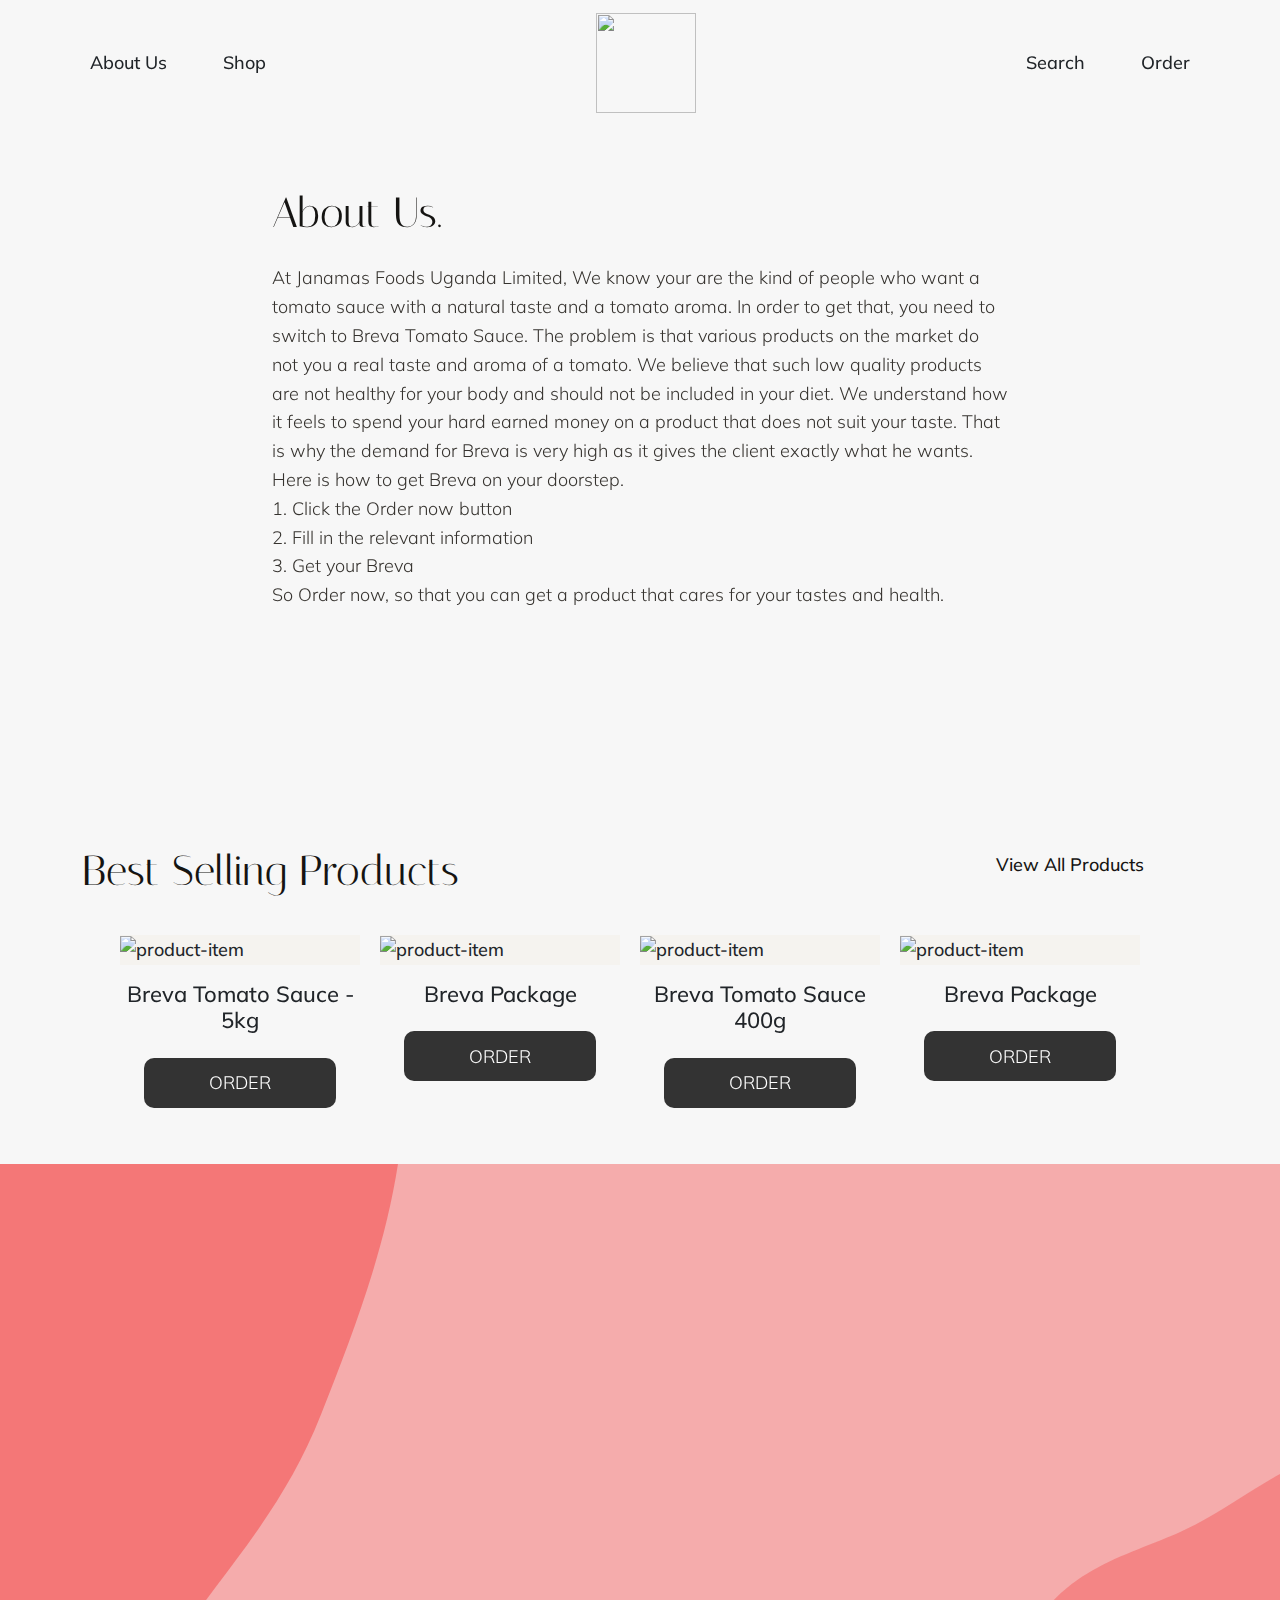
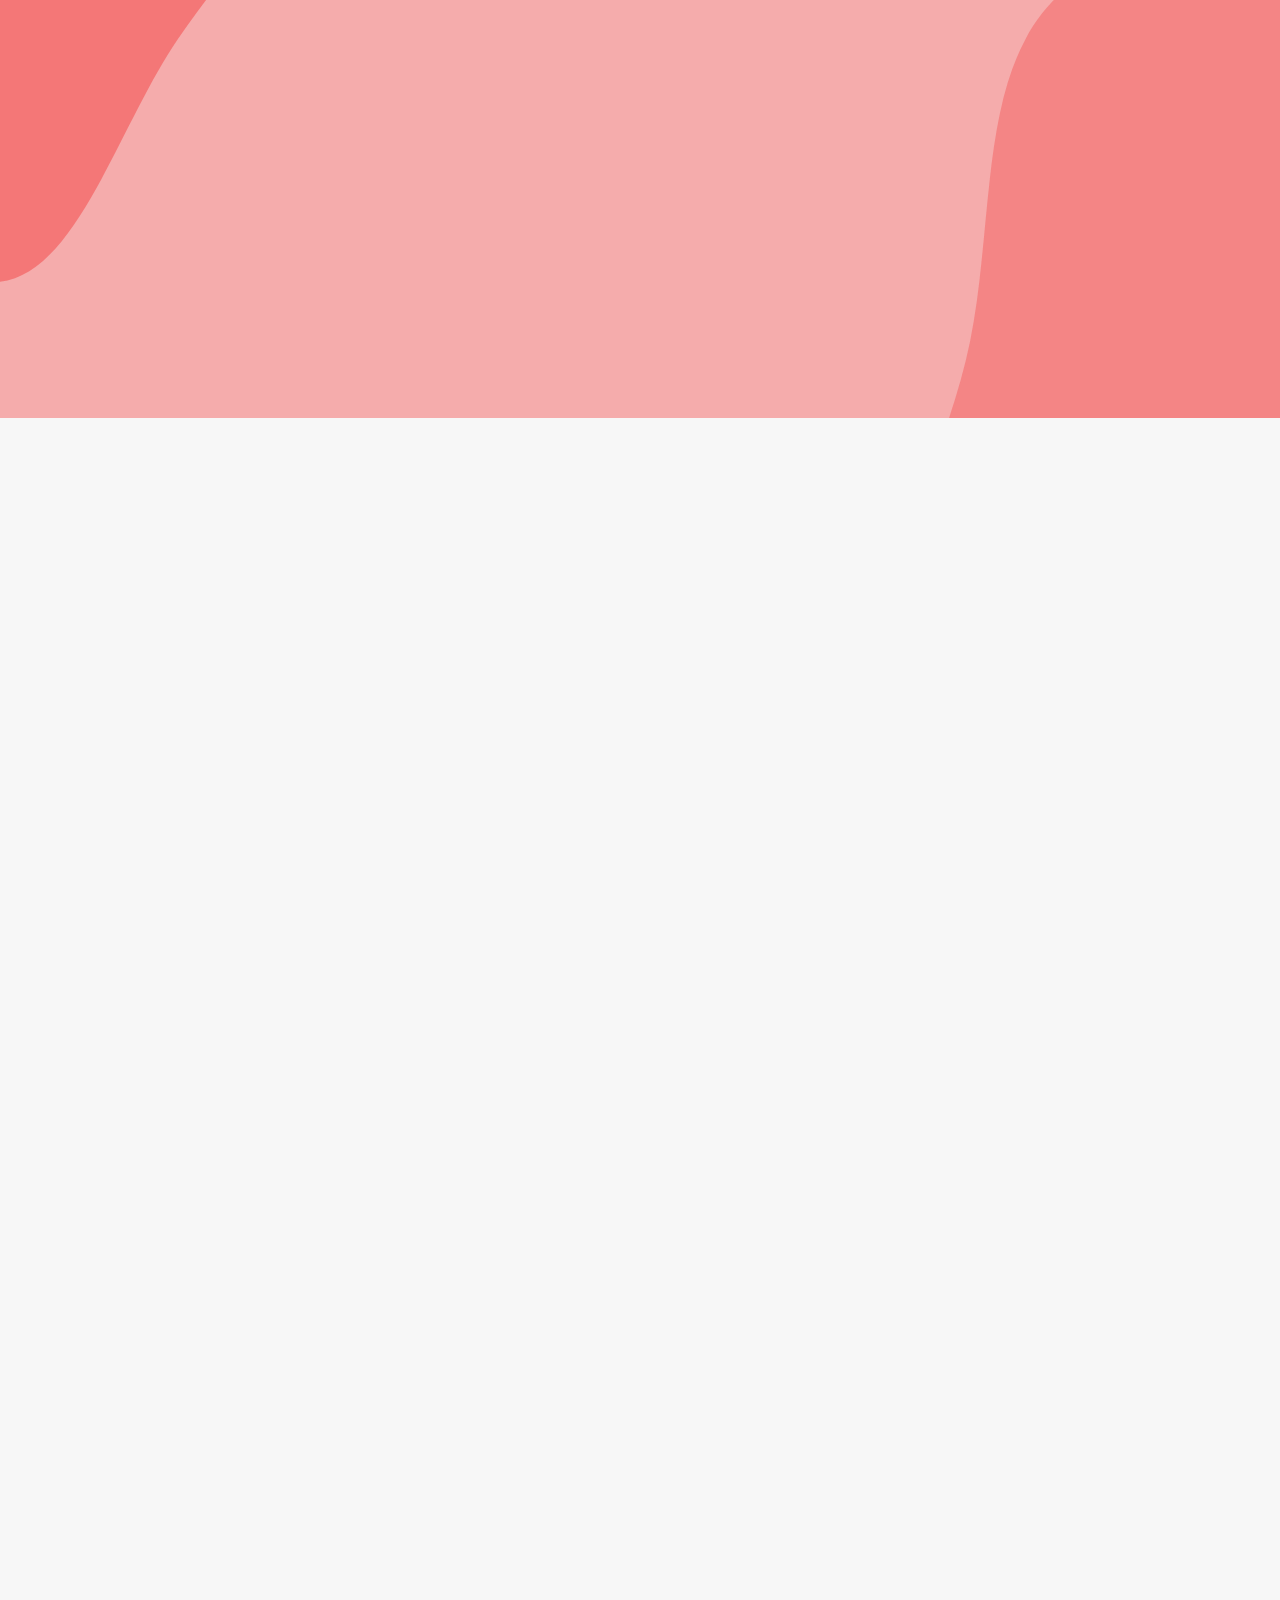
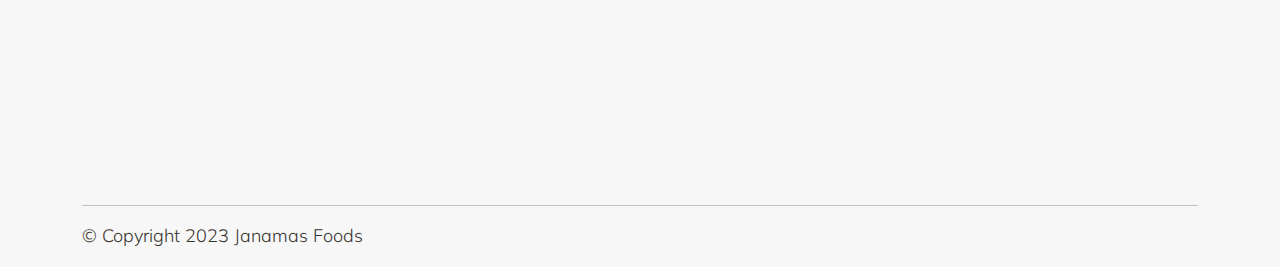
==== commit 1dfb1b88: "sanitization" ====
--- a/index.html
+++ b/index.html
@@ -9,8 +9,14 @@
     <meta name="format-detection" content="telephone=no">
     <meta name="apple-mobile-web-app-capable" content="yes">
     <meta name="author" content="code-maestro">
-    <meta name="keywords" content="Best tomato sauce, Janamas Foods Uganda Limited, Breva Tomato Sauce, Sweet tomato sauce, tomato sauce in Uganda, tomato sauce online, chilli, chilli sauce in uganda ">
-    <meta name="description" content="An affordable and cheap companion for your bread, are you tired of buying expensive jam, honey or magrine as companions for bread loaves, worry no more, breva tomato sauce is an affordable substitute that gives you value for your money, try it and you will not regret">
+    <meta name="keywords"
+      content="Best tomato sauce, Janamas Foods Uganda Limited, Breva Tomato Sauce, Sweet tomato sauce, tomato sauce in Uganda, tomato sauce online, chilli, chilli sauce in uganda ">
+    <meta name="description"
+      content="An affordable and cheap companion for your bread, are you tired of buying expensive jam, honey or magrine as companions for bread loaves, worry no more, breva tomato sauce is an affordable substitute that gives you value for your money, try it and you will not regret">
+    <link rel="apple-touch-icon" sizes="180x180" href="/images/favicon_io/apple-touch-icon.png">
+    <link rel="icon" type="image/png" sizes="32x32" href="/images/favicon_io/favicon-32x32.png">
+    <link rel="icon" type="image/png" sizes="16x16" href="/images/favicon_io/favicon-16x16.png">
+    <link rel="manifest" href="images/favicon_io/site.webmanifest">
     <link rel="stylesheet" type="text/css" href="css/vendor.css">
     <link rel="stylesheet" type="text/css" href="css/bootstrap.min.css">
     <link rel="stylesheet" type="text/css" href="style.css">
@@ -124,7 +130,7 @@
                   </li>
 
                   <li class="nav-item">
-                    <a class="nav-link me-0" href="#products"> Order </a>
+                        <a class="nav-link me-0" href="#products"> Order </a>
                   </li>
 
                   <!-- <li class="cart-dropdown nav-item dropdown">
@@ -262,7 +268,7 @@
       </div>
 
       <div class="swiper product-swiper">
-        <div class="swiper-wrapper d-flex flex-wrap justify-content-between">
+        <div class="swiper-wrapper">
 
           <div class="swiper-slide">
             <div class="product-card position-relative">
@@ -275,7 +281,8 @@
                 <h5 class="card-title fs-3 text-capitalize">
                   <a href="#"> Breva Tomato Sauce - 5kg </a>
                 </h5>
-                <button class="cart-button btn btn-outline-light" type="button" onclick="start('Breva Tomato Sauce - 5kg')"> Order </button>
+                <button class="cart-button btn btn-outline-light" type="button"
+                  onclick="start('Breva Tomato Sauce - 5kg')"> Order </button>
               </div>
             </div>
           </div>
@@ -291,7 +298,8 @@
                 <h5 class="card-title fs-3 text-capitalize">
                   <a href="#"> Breva Package </a>
                 </h5>
-                <button class="cart-button btn btn-outline-light" type="button" onclick="start('Breva Tomato Sauce - 5.8kg')"> Order </button>
+                <button class="cart-button btn btn-outline-light" type="button"
+                  onclick="start('Breva Tomato Sauce - 5.8kg')"> Order </button>
               </div>
             </div>
           </div>
@@ -306,7 +314,8 @@
                 <h5 class="card-title fs-3 text-capitalize">
                   <a href="#"> Breva Tomato Sauce 400g </a>
                 </h5>
-                <button class="cart-button btn btn-outline-light " type="button" onclick="start('Breva Tomato Sauce - 400g')"> Order </button>
+                <button class="cart-button btn btn-outline-light " type="button"
+                  onclick="start('Breva Tomato Sauce - 400g')"> Order </button>
               </div>
             </div>
           </div>
--- a/style.css
+++ b/style.css
@@ -1,4 +1,3 @@
-
 /*--------------------------------------------------------------
 This is main CSS file that contains custom style rules used in this template
 --------------------------------------------------------------*/
@@ -40,40 +39,40 @@
 /** 1. VARIABLES
 --------------------------------------------------------------*/
 :root {
-  --accent-color:             #777777;
-  --white-color:              #fff;
-  --black-color:              #151412;
-  --light-dark:               #36332F;
-  --gray-color:               #F3F3F3;
-  --gray-color-300:           #F7F7F7;
-  --gray-color-400:           #EFEFEF;
-  --gray-color-500:           #AEAEAE;
-  --gray-color-600:           #999999;
-  --gray-color-800:           #3A3A3A;
-  --light-gray-color:         #D7DDDF;
-  --primary-color:            #87826E;
-  --bs-primary-rgb:           135,130,110;
-  --light-color:              #f8f9fa;
-  --dark-color:               #212529;
-  --light-blue-color:         #EDF1F3;
-  --navbar-color-color:       #131814;
-  --swiper-theme-color:       #4A4A4A;
-  --swiper-pagination-color:  #4A4A4A;
+  --accent-color: #777777;
+  --white-color: #fff;
+  --black-color: #151412;
+  --light-dark: #36332F;
+  --gray-color: #F3F3F3;
+  --gray-color-300: #F7F7F7;
+  --gray-color-400: #EFEFEF;
+  --gray-color-500: #AEAEAE;
+  --gray-color-600: #999999;
+  --gray-color-800: #3A3A3A;
+  --light-gray-color: #D7DDDF;
+  --primary-color: #87826E;
+  --bs-primary-rgb: 135, 130, 110;
+  --light-color: #f8f9fa;
+  --dark-color: #212529;
+  --light-blue-color: #EDF1F3;
+  --navbar-color-color: #131814;
+  --swiper-theme-color: #4A4A4A;
+  --swiper-pagination-color: #4A4A4A;
 }
 
 /* on mobile devices below 600px
  */
 @media screen and (max-width: 600px) {
-    :root {
-        --header-height : 100px;
-        --header-height-min   : 80px;
-    }
+  :root {
+    --header-height: 100px;
+    --header-height-min: 80px;
+  }
 }
 
 /* Fonts */
 :root {
-    --body-font           : "Mulish", sans-serif;
-    --heading-font        : "Italiana", serif;
+  --body-font: "Mulish", sans-serif;
+  --heading-font: "Italiana", serif;
 }
 
 /*----------------------------------------------*/
@@ -82,14 +81,18 @@
 
 /* 2.1 General Styles
 /*----------------------------------------------*/
-*, *::before, *::after {
+*,
+*::before,
+*::after {
   -webkit-box-sizing: border-box;
   -moz-box-sizing: border-box;
   box-sizing: border-box;
 }
+
 html {
   box-sizing: border-box;
 }
+
 body {
   background-color: var(--gray-color-300);
   font-family: var(--body-font);
@@ -98,33 +101,46 @@
   line-height: 1.6;
   margin: 0;
 }
-h1,h2,h3,h4,h5,h6 {
+
+h1,
+h2,
+h3,
+h4,
+h5,
+h6 {
   font-family: var(--heading-font);
   text-transform: capitalize;
   color: var(--black-color);
 }
-h1{
+
+h1 {
   font-size: 5.5rem;
 }
-h2{
+
+h2 {
   font-size: 4.5rem;
 }
-h3{
+
+h3 {
   font-size: 2.625rem;
   line-height: 127%;
 }
-h4{
+
+h4 {
   font-size: 1.75rem;
   line-height: 127%;
 }
+
 @media only screen and (max-width: 360px) {
-  h1{
+  h1 {
     font-size: 4.5rem;
   }
-  h2{
+
+  h2 {
     font-size: 3.5rem;
   }
 }
+
 p {
   text-transform: none;
   letter-spacing: normal;
@@ -132,41 +148,51 @@
   font-weight: 300;
   color: var(--light-dark);
 }
+
 ul {
   color: var(--light-dark);
 }
+
 ul.inner-list li {
   font-size: 1.2em;
 }
+
 a {
   color: var(--dark-color);
   text-decoration: none;
   transition: 0.3s color ease-out;
 }
+
 a.light {
   color: var(--light-color);
 }
+
 a:hover {
   text-decoration: none;
   color: var(--primary-color);
 }
 
-.fs-1{
+.fs-1 {
   font-size: 1.75rem !important;
 }
-.fs-2{
+
+.fs-2 {
   font-size: 1.625rem !important;
 }
-.fs-3{
+
+.fs-3 {
   font-size: 1.375rem !important;
 }
-.fs-4{
+
+.fs-4 {
   font-size: 1.25rem !important;
 }
-.fs-5{
+
+.fs-5 {
   font-size: 1.125rem !important;
 }
-.fs-6{
+
+.fs-6 {
   font-size: 0.875rem !important;
 }
 
@@ -175,9 +201,11 @@
 .bg-gray {
   background: var(--gray-color);
 }
+
 .bg-dark {
   background: var(--dark-color);
 }
+
 .bg-light {
   background: var(--light-color);
 }
@@ -190,18 +218,22 @@
   padding-top: 0.5em;
   padding-bottom: 0.5em;
 }
+
 .padding-small {
   padding-top: 2em;
   padding-bottom: 2em;
 }
+
 .padding-medium {
   padding-top: 4em;
   padding-bottom: 4em;
 }
+
 .padding-large {
   padding-top: 7em;
   padding-bottom: 7em;
 }
+
 .padding-xlarge {
   padding-top: 9.5em;
   padding-bottom: 9.5em;
@@ -216,10 +248,11 @@
 
 /* - Section Title
 --------------------------------------------------------------*/
-.title-accent{
+.title-accent {
   color: var(--gray-color-600);
   letter-spacing: 0.14em;
 }
+
 h5.card-title,
 h5.cart-title {
   font-family: var(--body-font);
@@ -232,62 +265,69 @@
   font-weight: 500;
   text-transform: capitalize;
   color: var(--black-color);
-  height: fit-content;
-  border: 2px solid var(--black-color);
+  height: 50px;
+  /* border: 2px solid var(--black-color); */
   padding: 5px;
+  margin: 1rem 0;
   border-radius: 5px;
   transition: 0.3s ease-in;
-  width: 50%;
-}
-.btn:hover {
+  width: 80%;
+}
+
+/* .btn:hover {
   color: var(--accent-color);
   border-bottom: 2px solid var(--accent-color);
-}
-.btn:focus {
+} */
+
+/* .btn:focus {
   box-shadow: none;
-}
-
-.btn-dark{
+} */
+
+.btn-dark {
   color: var(--white-color);
   padding: 10px 22px;
   border: 0;
   transition: 0.3s ease;
 }
-.btn-dark:hover{
+
+/* .btn-dark:hover {
   background-color: var(--primary-color);
   color: var(--white-color);
   border: 0;
-}
-
-.btn-primary{
+} */
+
+.btn-primary {
   background-color: var(--primary-color);
   color: var(--white-color);
   padding: 10px 22px;
   border: 0;
   transition: 0.3s ease;
 }
-.btn-primary:hover{
+
+/* .btn-primary:hover {
   background-color: var(--black-color);
   color: var(--white-color);
   border: 0;
-}
+} */
 
 /** 2.6 Forms
 --------------------------------------------------------------*/
-label{
+label {
   font-size: 14px;
   font-weight: 600;
   text-transform: uppercase;
   letter-spacing: 1px;
 }
+
 textarea,
 select,
-input{
+input {
   padding: 8px 0;
   background: none;
   border-bottom: 1px solid var(--black-color);
   outline: none;
 }
+
 .form-control {
   font-size: inherit;
   font-weight: inherit;
@@ -298,9 +338,11 @@
   box-shadow: none;
   padding: 2px;
 }
+
 .form-control::placeholder {
   color: var(--gray-color-600);
 }
+
 .form-control:focus {
   background: none;
   box-shadow: none;
@@ -312,10 +354,12 @@
   background-color: #f5f3ef;
   overflow: hidden;
 }
-img.zoom-in {  
+
+img.zoom-in {
   -webkit-transition: 0.6s ease;
   transition: 0.6s ease;
 }
+
 .zoom-effect:hover img.zoom-in {
   opacity: 0.8;
   -webkit-transform: scale(1.1);
@@ -326,11 +370,13 @@
 .zoom-out {
   overflow: hidden;
 }
+
 .zoom-out img {
   transform: scale(1.1);
   transition: transform 1s ease-out;
   transition-delay: 500ms;
 }
+
 .aos-animate .zoom-out img {
   transform: scale(1);
 }
@@ -349,10 +395,12 @@
   visibility: visible;
   transition: opacity 0.3s ease, visibility 0.3s ease;
 }
+
 #preloader.hide-preloader {
   opacity: 0;
   visibility: hidden;
 }
+
 #loader {
   width: 180px;
   height: 9px;
@@ -364,6 +412,7 @@
   -moz-border-radius: 20px;
   border-radius: 20px;
 }
+
 #loader:before {
   content: "";
   position: absolute;
@@ -378,24 +427,27 @@
   -moz-border-radius: 20px;
   border-radius: 20px;
 }
+
 @keyframes lineAnim {
   0% {
-      left: -40%;
-  }
+    left: -40%;
+  }
+
   50% {
-      left: 20%;
-      width: 80%;
-  }
+    left: 20%;
+    width: 80%;
+  }
+
   100% {
-      left: 100%;
-      width: 100%;
+    left: 100%;
+    width: 100%;
   }
 }
 
 /* - Swiper arrows
 ------------------------------------------------------------- */
 .swiper-buttons .swiper-prev,
-.swiper-buttons .swiper-next{
+.swiper-buttons .swiper-next {
   color: var(--black-color);
   border: 1px solid var(--black-color);
   border-radius: 50%;
@@ -403,33 +455,38 @@
   background: none;
   transition: 0.3s ease;
 }
+
 .swiper-prev:hover,
-.swiper-next:hover{
+.swiper-next:hover {
   color: var(--white-color);
   background-color: var(--black-color);
 }
+
 .swiper-prev.swiper-button-disabled,
-.swiper-next.swiper-button-disabled{
+.swiper-next.swiper-button-disabled {
   color: var(--gray-color-500);
   border: 1px solid var(--gray-color-500);
   background: none;
 }
 
-.swiper-buttons span{
+.swiper-buttons span {
   color: var(--gray-color-500);
 }
+
 .swiper-buttons .swiper-prev.testimonial-arrow-prev,
-.swiper-buttons .swiper-next.testimonial-arrow-next{
+.swiper-buttons .swiper-next.testimonial-arrow-next {
   border: none;
   background: none;
   padding: 0;
 }
+
 .swiper-prev.testimonial-arrow-prev:hover,
-.swiper-next.testimonial-arrow-next:hover{
+.swiper-next.testimonial-arrow-next:hover {
   color: var(--black-color);
 }
+
 .swiper-prev.testimonial-arrow-prev.swiper-button-disabled,
-.swiper-next.testimonial-arrow-next.swiper-button-disabled{
+.swiper-next.testimonial-arrow-next.swiper-button-disabled {
   color: var(--gray-color-500);
 }
 
@@ -444,6 +501,7 @@
 #search-bar {
   position: relative;
 }
+
 #search-bar input[type="text"] {
   color: var(--dark-gray-color);
   height: 40px;
@@ -460,15 +518,18 @@
   transition: width .4s cubic-bezier(0.000, 0.795, 0.000, 1.000);
   cursor: pointer;
 }
+
 #search-bar input[type="text"]:focus:hover {
   border-bottom: 1px solid var(--black-color);
 }
+
 #search-bar input[type="text"]:focus {
   width: 200px;
   z-index: 1;
   border-bottom: 1px solid var(--black-color);
   cursor: text;
 }
+
 #search-bar button {
   background: transparent;
   border: none;
@@ -482,52 +543,64 @@
   z-index: 999999;
   transition: background-color 0.3s ease;
 }
-.site-header.sticky{
+
+.site-header.sticky {
   background-color: var(--white-color);
 }
+
 .navbar-toggler svg.navbar-icon {
   width: 50px;
   height: 50px;
 }
+
 .navbar-nav .nav-item a.nav-link {
   margin-right: 100px;
   margin-left: 100px;
   color: var(--dark-color);
 }
+
 .navbar-nav .nav-item a.nav-link.active,
 .navbar-nav .nav-item a.nav-link:hover {
   color: var(--accent-color);
 }
+
 .dropdown-toggle::after {
-  display: none;  
-}
+  display: none;
+}
+
 /*------------ Offcanvas -------------- */
 #header-nav .navbar-toggler:focus {
   box-shadow: none;
 }
+
 #header-nav .offcanvas.show {
   z-index: 9999;
   background-color: var(--gray-color-300);
 }
+
 #header-nav .offcanvas-end {
   width: 70%;
   border: none;
 }
+
 .offcanvas.show .offcanvas-body .navbar-nav {
-  align-items: unset!important;
-}
-.offcanvas-body .dropdown-menu{
+  align-items: unset !important;
+}
+
+.offcanvas-body .dropdown-menu {
   min-width: 13rem;
   background-color: var(--gray-color-300);
   border: 1px solid var(--gray-color-500);
   border-radius: 0;
 }
-.offcanvas-body .dropdown-menu .dropdown-item{
+
+.offcanvas-body .dropdown-menu .dropdown-item {
   color: var(--black-color);
 }
+
 .offcanvas-body .dropdown-menu .dropdown-item.active,
 .offcanvas-body .dropdown-menu .dropdown-item:hover,
-.offcanvas-body .dropdown-menu .dropdown-item:focus{
+.offcanvas-body .dropdown-menu .dropdown-item:focus {
   background: none;
   color: var(--accent-color);
 }
@@ -536,6 +609,7 @@
 .cart-dropdown .dropdown-menu {
   min-width: 21rem;
 }
+
 @media only screen and (max-width: 564px) {
   .cart-dropdown .dropdown-menu {
     min-width: fit-content;
@@ -546,32 +620,38 @@
   .navbar-nav .nav-item a.nav-link {
     margin-right: 40px;
     margin-left: 40px;
-  }  
-}
+  }
+}
+
 @media only screen and (max-width: 991px) {
   .navbar-nav .nav-item a.nav-link {
     margin-right: 0;
     margin-left: 0;
-  }  
+  }
 }
 
 /* 3.2 Billboard
 /*----------------------------------------------*/
-.banner-content{
+.banner-content {
   margin-top: 60%;
 }
-.swiper-slide .banner-content{
-  opacity: 0;  
+
+.swiper-slide .banner-content {
+  opacity: 0;
   transition: opacity 1.5s ease-in-out;
 }
-.swiper-slide-active .banner-content{
+
+.swiper-slide-active .banner-content {
   opacity: 1;
 }
+
 #billboard .main-slider-pagination {
   z-index: 999;
   bottom: 62px;
 }
-.swiper-horizontal>.swiper-pagination-bullets .swiper-pagination-bullet, .swiper-pagination-horizontal.swiper-pagination-bullets .swiper-pagination-bullet{
+
+.swiper-horizontal>.swiper-pagination-bullets .swiper-pagination-bullet,
+.swiper-pagination-horizontal.swiper-pagination-bullets .swiper-pagination-bullet {
   background-color: var(--gray-color-400);
   opacity: 0.9;
   width: 18px;
@@ -579,13 +659,25 @@
   margin: 0 13px !important;
   transition: 0.3s ease;
 }
-.swiper-horizontal>.swiper-pagination-bullets .swiper-pagination-bullet.swiper-pagination-bullet-active, .swiper-pagination-horizontal.swiper-pagination-bullets .swiper-pagination-bullet.swiper-pagination-bullet-active{
+
+.swiper-horizontal>.swiper-pagination-bullets .swiper-pagination-bullet.swiper-pagination-bullet-active,
+.swiper-pagination-horizontal.swiper-pagination-bullets .swiper-pagination-bullet.swiper-pagination-bullet-active {
   background-color: var(--black-color);
   opacity: 1;
 }
 
 /* 3.3 Product
 /*----------------------------------------------*/
+.product-store {
+  padding: 2rem 0;
+}
+ 
+.product-store .swiper-wrapper  {
+  display: flex;
+  flex-wrap: wrap;
+  justify-content:  center;
+}
+
 .product-store .product-card .cart-concern {
   bottom: 120px;
   left: 0;
@@ -595,9 +687,11 @@
   transition: 0.5s ease-out;
   opacity: 0;
 }
+
 .product-store .product-card:hover .cart-concern {
   opacity: 1;
 }
+
 .product-card .cart-concern svg {
   width: 16px;
   height: 16px;
@@ -607,9 +701,10 @@
 
 /* 3.4 Video
 /*----------------------------------------------*/
-.video-section.jarallax{
+.video-section.jarallax {
   min-height: 825px;
 }
+
 /* overide */
 .modal-dialog {
   max-width: 800px;
@@ -618,19 +713,23 @@
   display: flex;
   align-items: center;
 }
+
 .modal-content {
   padding: 0;
   background-color: #f5f3ef;
   border: none;
   border-radius: 0
 }
+
 .text-pattern {
   animation: rotation 50s infinite linear;
 }
+
 @keyframes rotation {
   from {
     transform: rotate(0deg);
   }
+
   to {
     transform: rotate(359deg);
   }
@@ -638,32 +737,43 @@
 
 /* 3.5 FAQs
 /*----------------------------------------------*/
-.accordion-item{
-  background: none;
-}
-.accordion-button{
+.accordion-item {
+  background: none;
+}
+
+.accordion-button {
   background: none;
   font-size: 1.75rem;
   line-height: 127%;
   color: var(--black-color);
 }
+
 .accordion-button:focus {
   border: none;
   outline: 0;
   box-shadow: none;
 }
+
 .accordion-button:not(.collapsed) {
   color: var(--black-color);
   background: none;
   box-shadow: none;
 }
+
 .accordion-button:not(.collapsed)::after {
   background-image: url("data:image/svg+xml,%3csvg xmlns='http://www.w3.org/2000/svg' viewBox='0 0 16 16' fill='%23212529'%3e%3cpath fill-rule='evenodd' d='M1.646 4.646a.5.5 0 0 1 .708 0L8 10.293l5.646-5.647a.5.5 0 0 1 .708.708l-6 6a.5.5 0 0 1-.708 0l-6-6a.5.5 0 0 1 0-.708z'/%3e%3c/svg%3e");
   transform: rotate(-180deg);
 }
-.accordion-body{
+
+.accordion-body {
   padding-top: 0;
 }
+
+/* testimonials */
+#testimonials {
+  background-image: url("data:image/svg+xml,%3csvg xmlns='http://www.w3.org/2000/svg' version='1.1' xmlns:xlink='http://www.w3.org/1999/xlink' xmlns:svgjs='http://svgjs.dev/svgjs' width='100%' height='100%' preserveAspectRatio='none' viewBox='0 0 1440 560'%3e%3cg mask='url(%26quot%3b%23SvgjsMask1056%26quot%3b)' fill='none'%3e%3crect width='1440' height='560' x='0' y='0' fill='rgba(242%2c 54%2c 54%2c 0.39)'%3e%3c/rect%3e%3cpath d='M0%2c470.619C86.824%2c465.024%2c133.815%2c367.75%2c200.182%2c311.49C256.639%2c263.632%2c319.275%2c226.038%2c360.796%2c164.77C408.335%2c94.622%2c458.393%2c19.179%2c455.682%2c-65.517C452.866%2c-153.477%2c412.081%2c-241.709%2c345.925%2c-299.746C282.634%2c-355.27%2c188.939%2c-344.681%2c108.635%2c-369.976C26.232%2c-395.932%2c-49.289%2c-474.515%2c-132.238%2c-450.361C-215.174%2c-426.21%2c-255.308%2c-331.32%2c-292.254%2c-253.239C-322.678%2c-188.942%2c-314.656%2c-117.089%2c-323.341%2c-46.489C-331.811%2c22.361%2c-361.054%2c89.602%2c-342.658%2c156.487C-322.734%2c228.927%2c-272.858%2c287.632%2c-217.478%2c338.402C-153.649%2c396.917%2c-86.413%2c476.187%2c0%2c470.619' fill='rgba(241%2c 37%2c 37%2c 0.39)'%3e%3c/path%3e%3cpath d='M1440 970.858C1514.908 960.823 1565.693 895.321 1628.133 852.741 1688.55 811.5409999999999 1764.92 788.488 1800.84 724.79 1837.824 659.204 1836.894 578.983 1824.378 504.735 1812.063 431.675 1779.634 363.73699999999997 1730.614 308.18100000000004 1681.883 252.952 1620.56 205.154 1548.15 191.676 1478.568 178.72500000000002 1412.696 215.801 1344.984 236.40499999999997 1278.01 256.784 1201.124 260.434 1153.5140000000001 311.75800000000004 1105.469 363.55 1114.643 443.185 1091.311 509.866 1060.912 596.745 968.049 675.119 995.649 762.928 1022.5930000000001 848.6510000000001 1135.032 869.813 1216.42 907.898 1287.997 941.392 1361.674 981.351 1440 970.858' fill='rgba(243%2c 71%2c 71%2c 0.39)'%3e%3c/path%3e%3c/g%3e%3cdefs%3e%3cmask id='SvgjsMask1056'%3e%3crect width='1440' height='560' fill='white'%3e%3c/rect%3e%3c/mask%3e%3c/defs%3e%3c/svg%3e");
+}
+
 
 /* 3.6 Banner
 /*----------------------------------------------*/
@@ -675,35 +785,58 @@
   grid-row-gap: 20px;
   height: 90vh;
 }
-.banner-content-1 { grid-area: 1 / 1 / 3 / 2; }
-.banner-content-2 { grid-area: 1 / 2 / 2 / 3; }
-.banner-content-3 { grid-area: 2 / 2 / 3 / 3; }
-.banner-content-text{
+
+.banner-content-1 {
+  grid-area: 1 / 1 / 3 / 2;
+}
+
+.banner-content-2 {
+  grid-area: 1 / 2 / 2 / 3;
+}
+
+.banner-content-3 {
+  grid-area: 2 / 2 / 3 / 3;
+}
+
+.banner-content-text {
   left: 10%;
   bottom: 16%;
 }
+
 #banner.aos-init.aos-animate .banner-content-1,
 #banner.aos-init.aos-animate .banner-content-2,
-#banner.aos-init.aos-animate .banner-content-3{
+#banner.aos-init.aos-animate .banner-content-3 {
   animation: parallax 1s ease-in-out forwards;
 }
+
 @keyframes parallax {
   from {
     clip-path: polygon(0 0, 0 0, 0 100%, 0 100%);
   }
+
   to {
     clip-path: polygon(0 0, 100% 0, 100% 100%, 0 100%);
   }
 }
+
 @media only screen and (max-width: 1100px) {
   #banner {
     grid-template-columns: 1fr;
     grid-template-rows: repeat(3, 1fr);
     height: 140vh;
-  }  
-  .banner-content-1 { grid-area: 1 / 1 / 2 / 2; }
-  .banner-content-2 { grid-area: 2 / 1 / 3 / 2; }
-  .banner-content-3 { grid-area: 3 / 1 / 4 / 2; }
+  }
+
+  .banner-content-1 {
+    grid-area: 1 / 1 / 2 / 2;
+  }
+
+  .banner-content-2 {
+    grid-area: 2 / 1 / 3 / 2;
+  }
+
+  .banner-content-3 {
+    grid-area: 3 / 1 / 4 / 2;
+  }
 }
 
 /* 3.7 Footer
@@ -715,9 +848,11 @@
   color: var(--gray-color-500);
   transition: 0.3s ease;
 }
+
 .social-links svg:hover {
   color: var(--primary-color);
 }
+
 .social-links li {
   padding-right: 30px;
 }
@@ -727,45 +862,52 @@
 
 /* 4.1 About Us Page
 /*----------------------------------------------*/
-#about .about-content{
+#about .about-content {
   position: absolute;
   min-width: 50%;
   min-height: fit-content;
   max-height: fit-content;
   padding: 60px;
-  background-color: var(--gray-color-300);  
-}
-#about.aos-init.aos-animate img.single-image{
+  background-color: var(--gray-color-300);
+}
+
+#about.aos-init.aos-animate img.single-image {
   animation: parallax 0.8s ease-in-out forwards;
 }
+
 @keyframes parallax {
   from {
     clip-path: polygon(0 0, 0 0, 0 100%, 0 100%);
   }
+
   to {
     clip-path: polygon(0 0, 100% 0, 100% 100%, 0 100%);
   }
 }
+
 @media only screen and (max-width: 1200px) {
-  #about .about-content{
+  #about .about-content {
     min-width: 70%;
   }
 }
+
 @media only screen and (max-width: 991px) {
-  #about .about-content{
+  #about .about-content {
     position: unset;
     padding: 40px;
   }
 }
 
 /* Newsletter */
-#newsletter .form-control{
+#newsletter .form-control {
   font-size: inherit;
 }
-#newsletter form input{
-  background: none;
-}
-#newsletter form input:focus{
+
+#newsletter form input {
+  background: none;
+}
+
+#newsletter form input:focus {
   box-shadow: none;
 }
 
@@ -778,10 +920,12 @@
   outline: none;
   outline-offset: 0;
 }
+
 h5.widget-title {
   font-size: 1.4em;
   margin-bottom: 15px;
 }
+
 @media only screen and (max-width: 991px) {
   .widget-search-bar form {
     flex-wrap: wrap;
@@ -792,6 +936,7 @@
 .paging-navigation .pagination .page-numbers {
   color: var(--gray-color-500);
 }
+
 .paging-navigation .pagination .page-numbers:hover,
 .paging-navigation .pagination .page-numbers.current {
   color: var(--primary-color);
@@ -800,42 +945,50 @@
 /* 4.3 Single Product Page
 /*----------------------------------------------*/
 /*---- Single Product Image ----------*/
-.single-product .large-swiper{
+.single-product .large-swiper {
   padding-left: 0;
 }
+
 .product-preview .swiper-slide {
   height: fit-content;
   padding-bottom: 10px;
   transition: cubic-bezier(0.22, 0.78, 0.71, 1.01);
 }
-.swiper-slide-thumb-active img{
+
+.swiper-slide-thumb-active img {
   border: 1px solid var(--accent-color);
 }
 
 /*---- Single Product Information ----------*/
-.product-info del{
+.product-info del {
   color: var(--gray-color-500);
 }
-.product-info hr{
+
+.product-info hr {
   color: var(--gray-color-500);
 }
+
 .rating-container .rating {
   display: flex;
   padding-right: 4px;
   color: var(--black-color);
 }
+
 .product-info .product-price strong {
   font-size: 1.6em;
   padding-right: 10px;
 }
-.product-info .select-item{
+
+.product-info .select-item {
   margin-right: 8px;
 }
-.input-group{
+
+.input-group {
   padding: 6px;
   background-color: var(--gray-color-400);
 }
-.input-group button{
+
+.input-group button {
   border: none;
 }
 
@@ -843,46 +996,57 @@
 .nav-tabs {
   border-bottom: 1px solid var(--black-color);
 }
+
 .nav-tabs .nav-link {
   color: var(--black-color);
   font-weight: 600;
 }
-.nav-tabs .nav-link:focus{
+
+.nav-tabs .nav-link:focus {
   box-shadow: none;
 }
+
 .nav-tabs .nav-link {
   background: none;
   border: none;
 }
+
 .nav-tabs button.nav-link.active {
   color: var(--primary-color);
   background: none;
 }
+
 .nav-tabs button.nav-link:hover {
   color: var(--primary-color);
 }
+
 .tabs-listing .tab-content {
   border-bottom: 1px solid var(--black-color);
   padding: 40px 0;
 }
-.product-tabs .review-item{
+
+.product-tabs .review-item {
   width: 50%;
   margin-bottom: 20px;
 }
-.product-tabs .review-item .image-holder{
+
+.product-tabs .review-item .image-holder {
   margin-right: 10px;
 }
+
 @media screen and (max-width: 991px) {
-  .product-tabs .review-item{
+  .product-tabs .review-item {
     width: 100%;
     flex-wrap: wrap;
   }
-  .product-tabs .review-item .image-holder{
+
+  .product-tabs .review-item .image-holder {
     margin-bottom: 10px;
   }
 }
+
 @media screen and (max-width: 991px) {
-  .cart-header{
+  .cart-header {
     display: none;
   }
 }
@@ -890,25 +1054,31 @@
 /* 4.4 Cart Page
 -----------------------------------------------------*/
 .shopify-cart .table th {
-    width: 36%;
-}
-.table>:not(caption)>*>*{
+  width: 36%;
+}
+
+.table>:not(caption)>*>* {
   padding: 1.5rem;
 }
-.shopify-cart .cart-product-detail{
+
+.shopify-cart .cart-product-detail {
   max-width: 250px;
 }
+
 @media screen and (max-width: 775px) {
-  .shopify-cart .table thead{
+  .shopify-cart .table thead {
     display: none;
   }
-  .shopify-cart .table tbody{
+
+  .shopify-cart .table tbody {
     border: none;
   }
-  .shopify-cart .table tbody td{
+
+  .shopify-cart .table tbody td {
     display: block;
   }
-  .table>:not(caption)>*>*{
+
+  .table>:not(caption)>*>* {
     padding: 1rem;
   }
 }
@@ -916,9 +1086,10 @@
 /* 4.5 Blog Page
 --------------------------------------------------------------*/
 /*------------ Sidebar -----------*/
-.widget.sidebar-recent-post .card-image{
+.widget.sidebar-recent-post .card-image {
   max-width: 120px;
 }
+
 .sidebar-post-item h4.card-title {
   font-size: 1.2em;
 }
@@ -928,11 +1099,104 @@
 #single-post-navigation .post-navigation span.page-nav-title {
   font-size: 1.5em;
 }
+
 .post-navigation svg {
   width: 30px;
   height: 45px;
 }
+
 .post-navigation:hover svg,
 .post-navigation:focus svg {
   fill: var(--primary-color);
+}
+
+.card-detail {
+  display: flex;
+  justify-content: center;
+  align-items: center;
+  flex-direction: column;
+}
+
+.card-detail button {
+  position: relative;
+  margin: 1rem 0;
+  padding: 0.8em 1em;
+  outline: none;
+  text-decoration: none;
+  display: flex;
+  justify-content: center;
+  align-items: center;
+  cursor: pointer;
+  border: none;
+  text-transform: uppercase;
+  background-color: #333;
+  border-radius: 10px;
+  color: #fff;
+  font-weight: 300;
+  font-size: 18px;
+  font-family: inherit;
+  z-index: 0;
+  overflow: hidden;
+  transition: all 0.3s cubic-bezier(0.02, 0.01, 0.47, 1);
+}
+
+.card-detail button:hover {
+  animation: sh0 0.5s ease-in-out both;
+}
+
+@keyframes sh0 {
+  0% {
+    transform: rotate(0deg) translate3d(0, 0, 0);
+  }
+
+  25% {
+    transform: rotate(7deg) translate3d(0, 0, 0);
+  }
+
+  50% {
+    transform: rotate(-7deg) translate3d(0, 0, 0);
+  }
+
+  75% {
+    transform: rotate(1deg) translate3d(0, 0, 0);
+  }
+
+  100% {
+    transform: rotate(0deg) translate3d(0, 0, 0);
+  }
+}
+
+.card-detail .btn:hover span {
+  animation: storm 0.7s ease-in-out both;
+  animation-delay: 0.06s;
+}
+
+.card-detail button::before,
+.card-detail button::after {
+  content: '';
+  position: absolute;
+  right: 0;
+  bottom: 0;
+  width: 100px;
+  height: 100px;
+  border-radius: 50%;
+  background: #fff;
+  opacity: 0;
+  transition: transform 0.15s cubic-bezier(0.02, 0.01, 0.47, 1), opacity 0.15s cubic-bezier(0.02, 0.01, 0.47, 1);
+  z-index: -1;
+  transform: translate(100%, -25%) translate3d(0, 0, 0);
+}
+
+.card-detail button:hover::before,
+.card-detail button:hover::after {
+  opacity: 0.15;
+  transition: transform 0.2s cubic-bezier(0.02, 0.01, 0.47, 1), opacity 0.2s cubic-bezier(0.02, 0.01, 0.47, 1);
+}
+
+.card-detail button:hover::before {
+  transform: translate3d(50%, 0, 0) scale(0.9);
+}
+
+.card-detail button:hover::after {
+  transform: translate(50%, 0) scale(1.1);
 }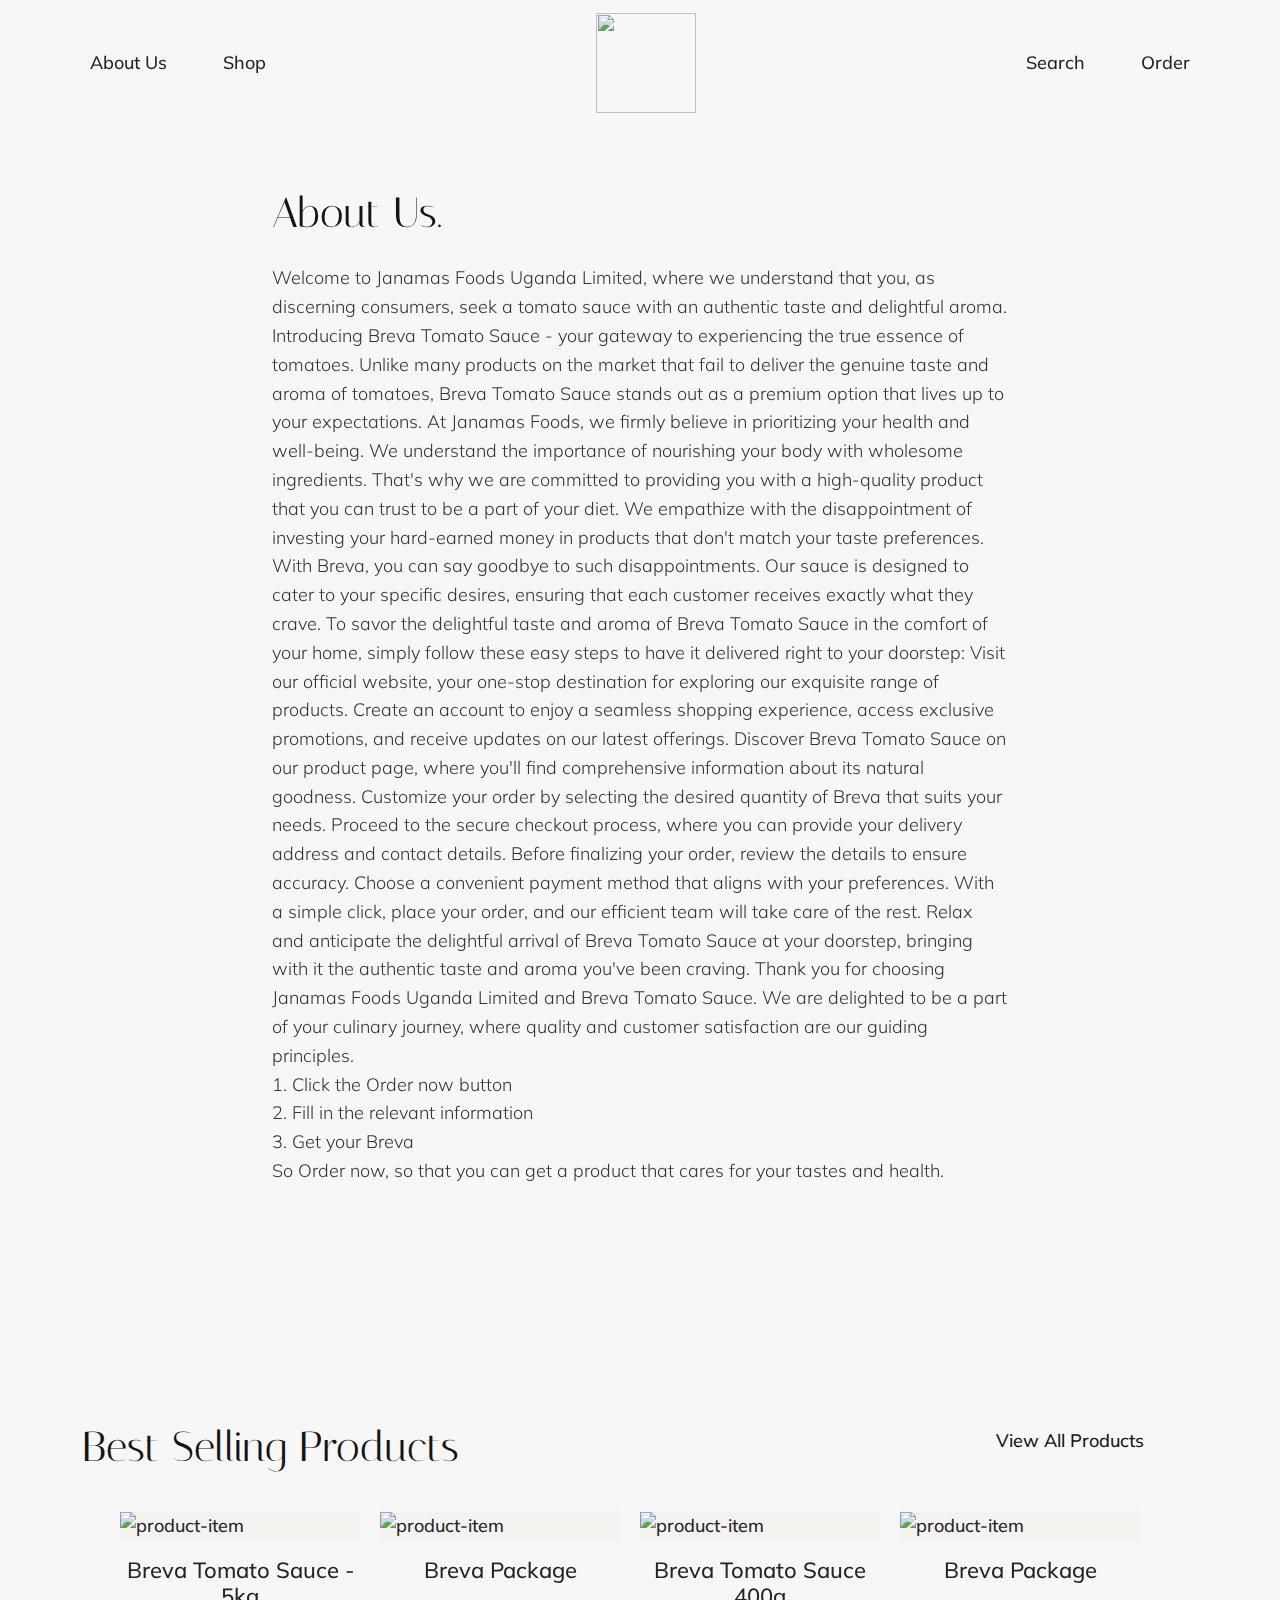
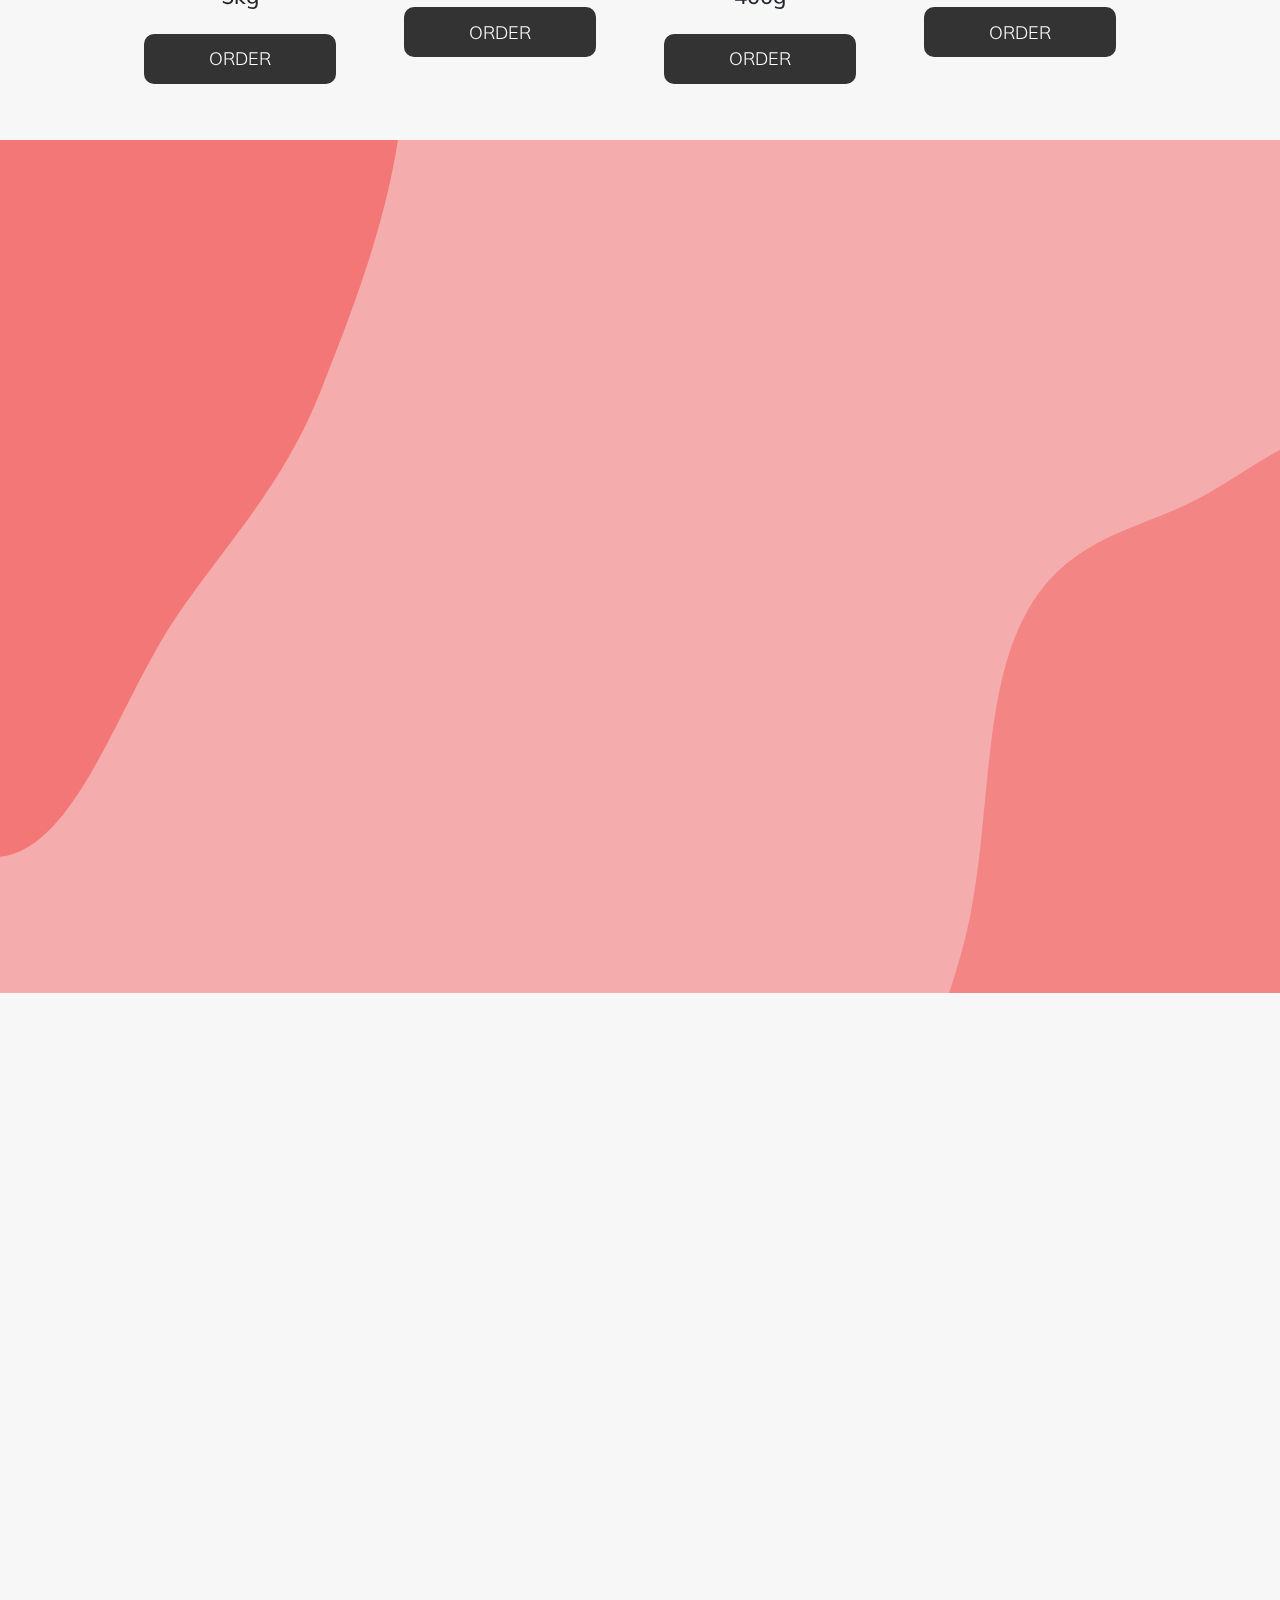
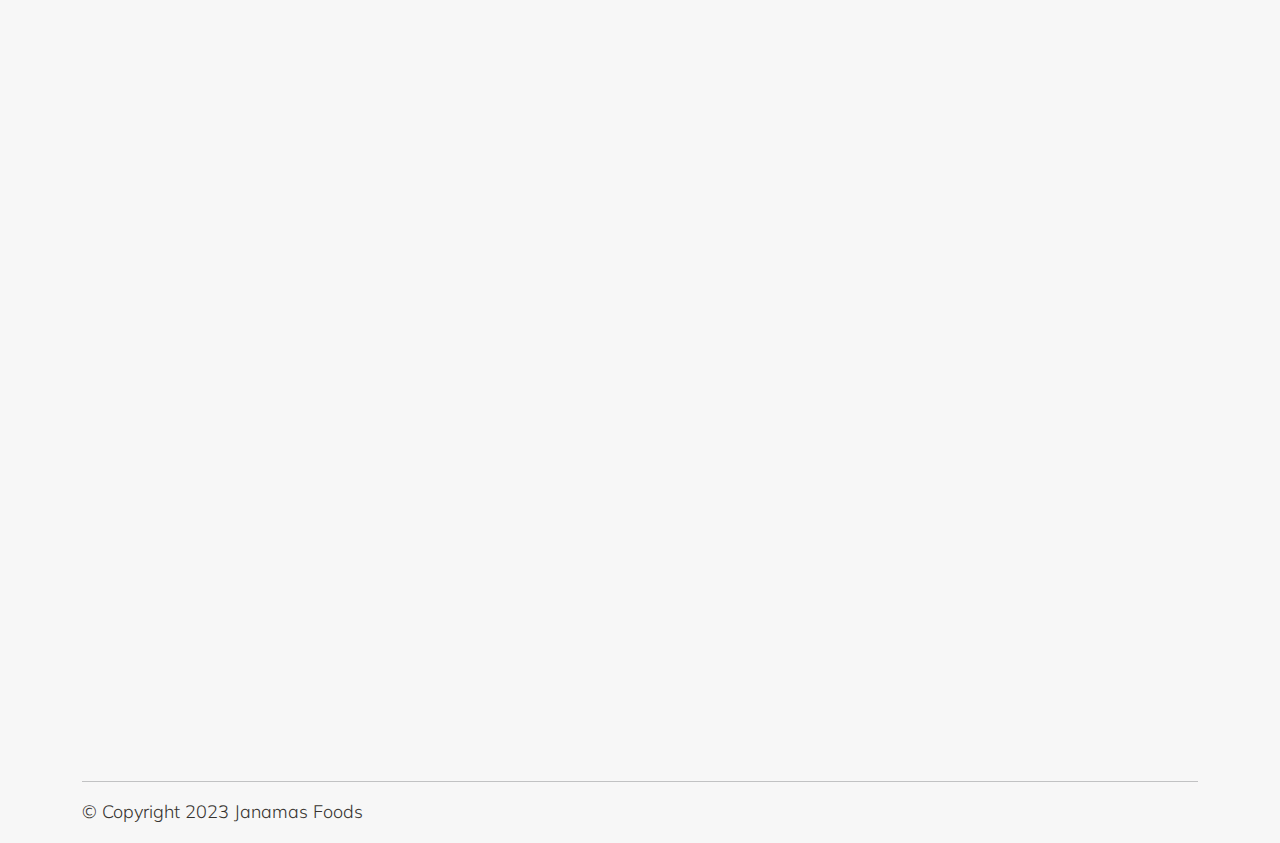
==== commit 9ce26b70: "upadted about" ====
--- a/index.html
+++ b/index.html
@@ -223,15 +223,36 @@
             <h3 class="py-3" data-aos="fade" data-aos-easing="ease-in" data-aos-duration="1500" data-aos-once="true">
               About Us.</h3>
             <p data-aos="fade" data-aos-easing="ease-in" data-aos-duration="1800" data-aos-once="true">
-              At Janamas Foods Uganda Limited, We know your are the kind of people who want a tomato sauce with a
-              natural taste and a tomato aroma.
-              In order to get that, you need to switch to Breva Tomato Sauce.
-              The problem is that various products on the market do not you a real taste and aroma of a tomato.
-              We believe that such low quality products are not healthy for your body and should not be included in your
-              diet.
-              We understand how it feels to spend your hard earned money on a product that does not suit your taste.
-              That is why the demand for Breva is very high as it gives the client exactly what he wants.
-              Here is how to get Breva on your doorstep.
+          
+Welcome to Janamas Foods Uganda Limited, where we understand that you, as discerning consumers, seek a tomato sauce with an authentic taste and delightful aroma.
+
+Introducing Breva Tomato Sauce - your gateway to experiencing the true essence of tomatoes. Unlike many products on the market that fail to deliver the genuine taste and aroma of tomatoes, Breva Tomato Sauce stands out as a premium option that lives up to your expectations.
+
+At Janamas Foods, we firmly believe in prioritizing your health and well-being. We understand the importance of nourishing your body with wholesome ingredients. That's why we are committed to providing you with a high-quality product that you can trust to be a part of your diet.
+
+We empathize with the disappointment of investing your hard-earned money in products that don't match your taste preferences. With Breva, you can say goodbye to such disappointments. Our sauce is designed to cater to your specific desires, ensuring that each customer receives exactly what they crave.
+
+To savor the delightful taste and aroma of Breva Tomato Sauce in the comfort of your home, simply follow these easy steps to have it delivered right to your doorstep:
+
+Visit our official website, your one-stop destination for exploring our exquisite range of products.
+
+Create an account to enjoy a seamless shopping experience, access exclusive promotions, and receive updates on our latest offerings.
+
+Discover Breva Tomato Sauce on our product page, where you'll find comprehensive information about its natural goodness.
+
+Customize your order by selecting the desired quantity of Breva that suits your needs.
+
+Proceed to the secure checkout process, where you can provide your delivery address and contact details.
+
+Before finalizing your order, review the details to ensure accuracy.
+
+Choose a convenient payment method that aligns with your preferences.
+
+With a simple click, place your order, and our efficient team will take care of the rest.
+
+Relax and anticipate the delightful arrival of Breva Tomato Sauce at your doorstep, bringing with it the authentic taste and aroma you've been craving.
+
+Thank you for choosing Janamas Foods Uganda Limited and Breva Tomato Sauce. We are delighted to be a part of your culinary journey, where quality and customer satisfaction are our guiding principles.
               <br>
               1. Click the Order now button
               <br>
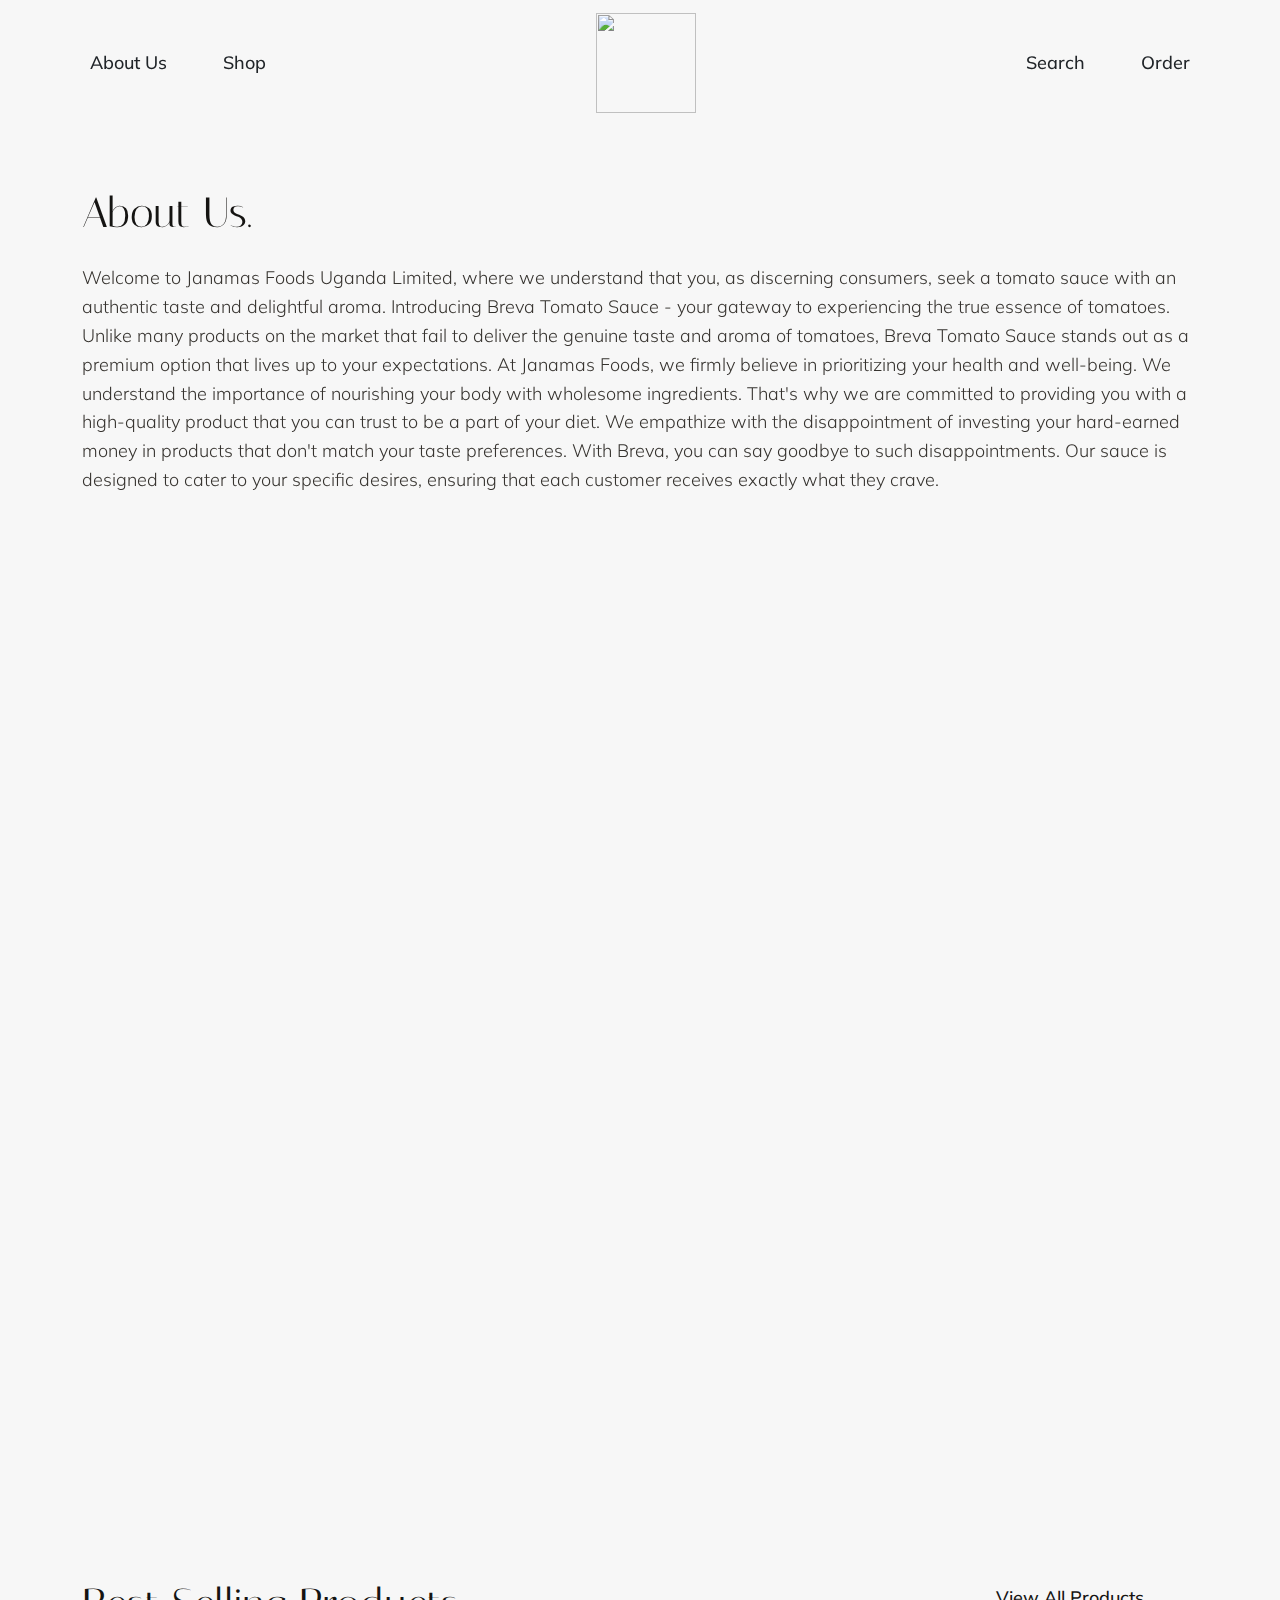
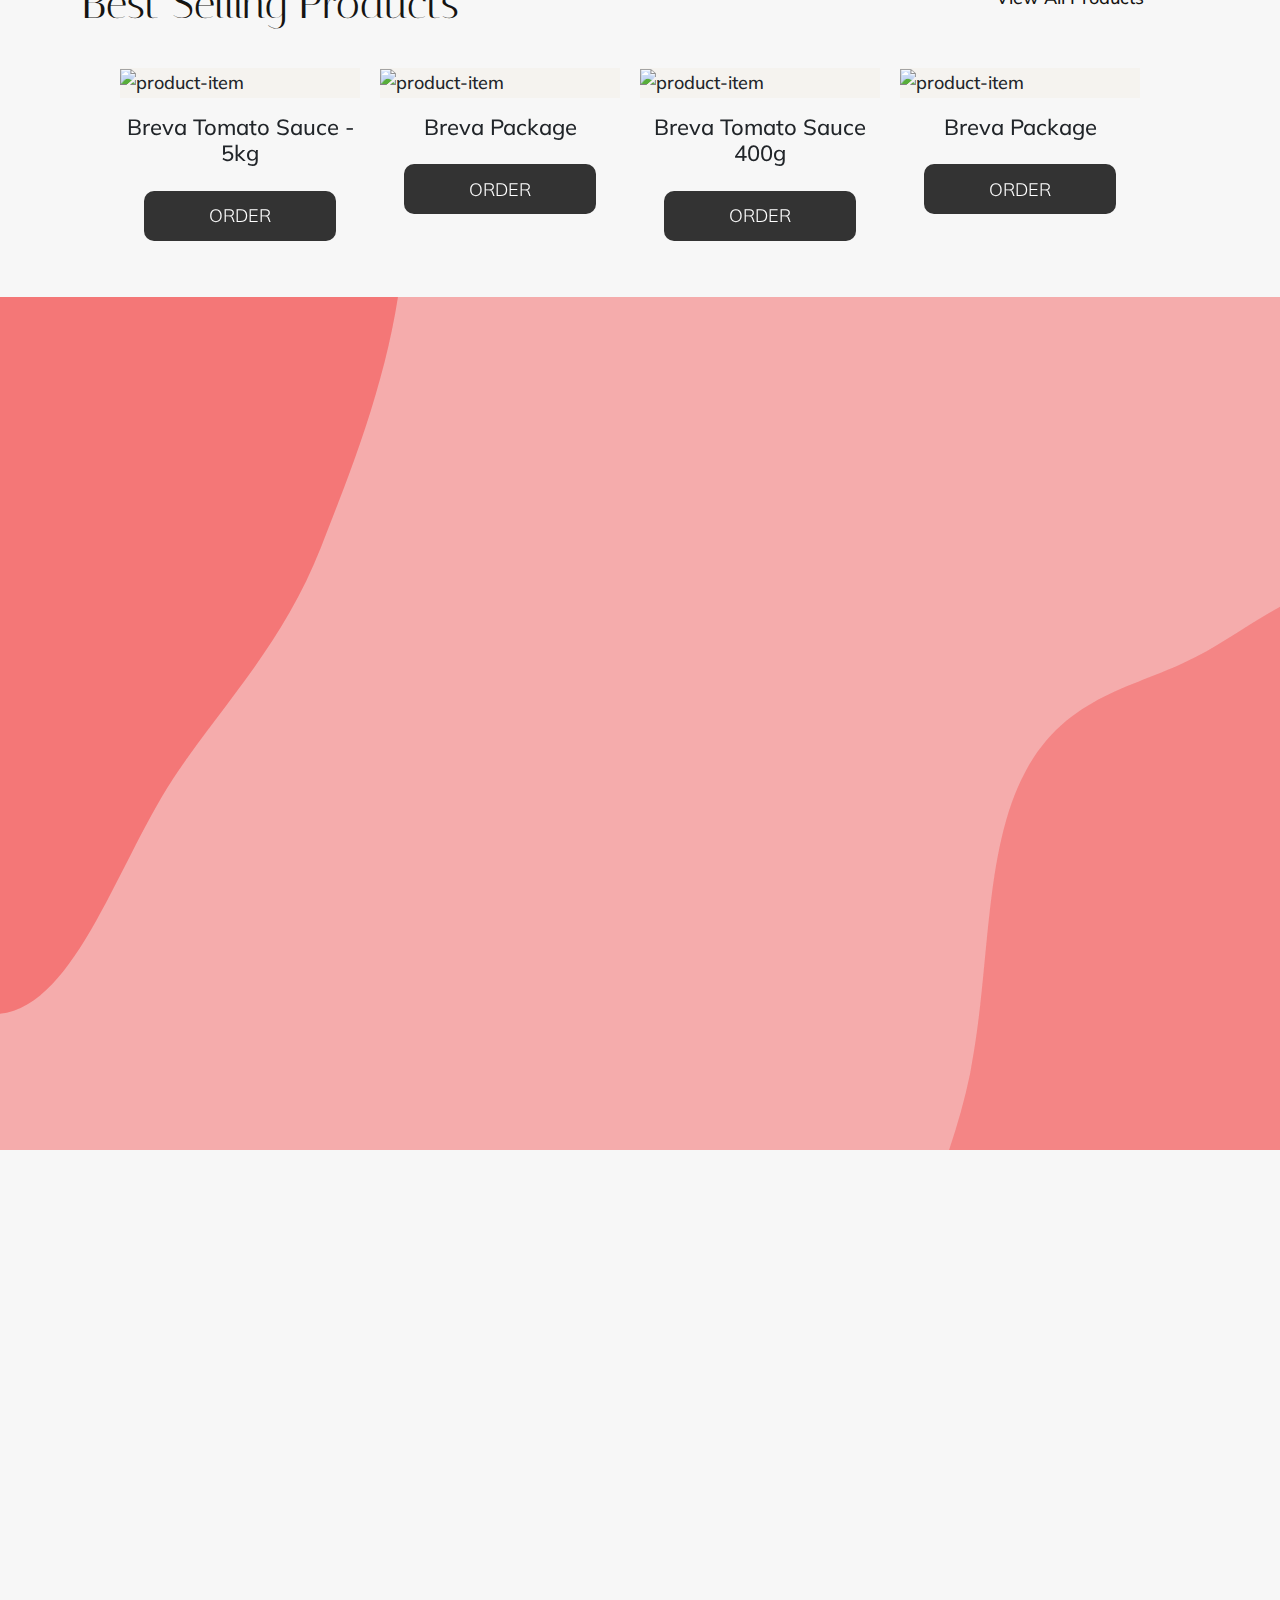
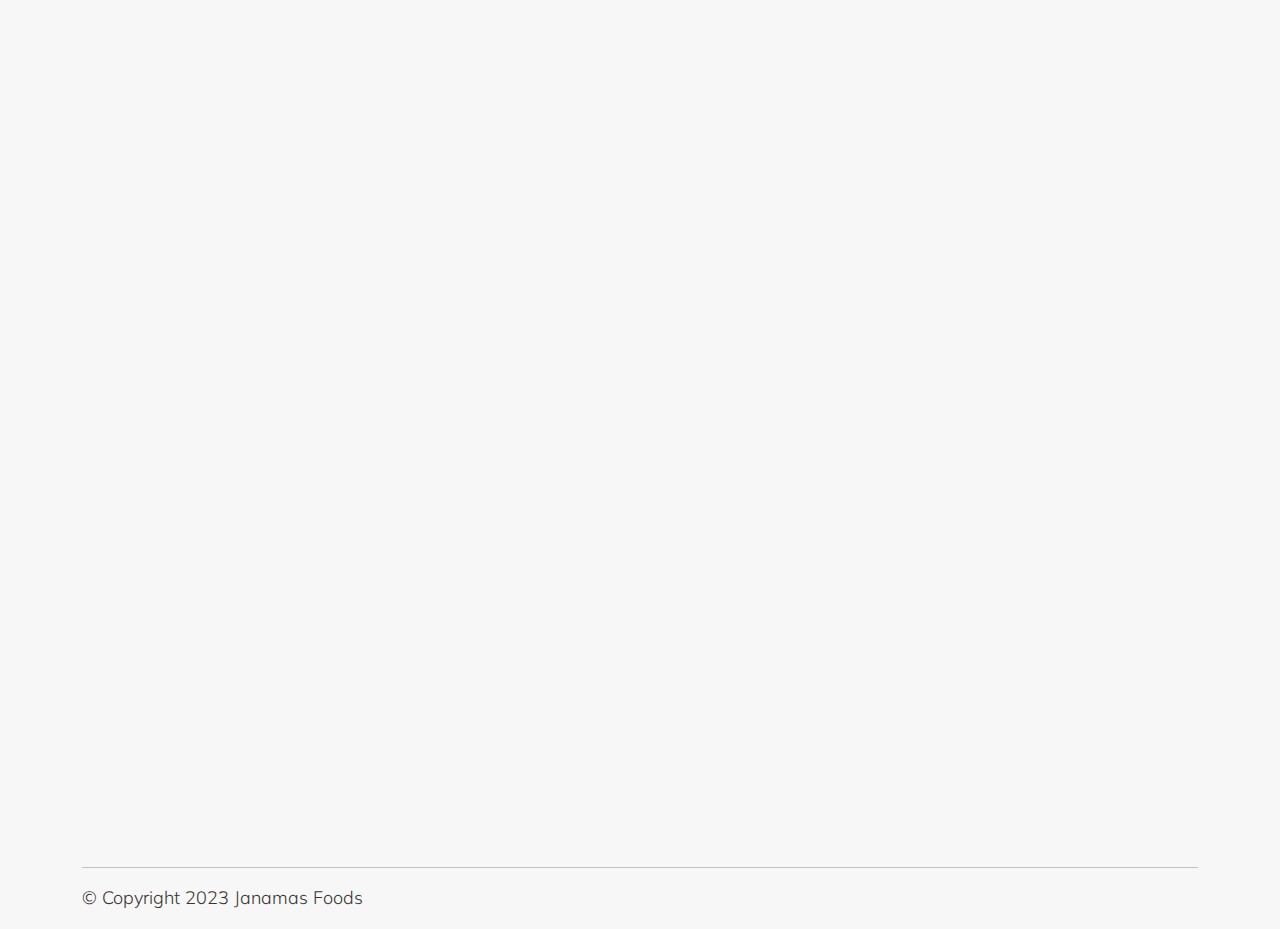
==== commit 9e3fa228: "separates order and about - adding content to cards nexr" ====
--- a/index.html
+++ b/index.html
@@ -29,6 +29,7 @@
     <!-- script
     ================================================== -->
     <script type="text/javascript" src="js/modernizr.js" defer></script>
+    <script src="https://unpkg.com/@lottiefiles/lottie-player@latest/dist/lottie-player.js"></script>
     <script type="text/javascript" src="js/test.js" defer></script>
   </head>
 
@@ -130,7 +131,7 @@
                   </li>
 
                   <li class="nav-item">
-                        <a class="nav-link me-0" href="#products"> Order </a>
+                    <a class="nav-link me-0" href="#products"> Order </a>
                   </li>
 
                   <!-- <li class="cart-dropdown nav-item dropdown">
@@ -218,53 +219,85 @@
     <section id="about" class="padding-xlarge">
       <div class="container">
         <div class="row">
-          <div class="offset-md-2 col-md-8">
+          <div class="col-md-12">
 
             <h3 class="py-3" data-aos="fade" data-aos-easing="ease-in" data-aos-duration="1500" data-aos-once="true">
               About Us.</h3>
             <p data-aos="fade" data-aos-easing="ease-in" data-aos-duration="1800" data-aos-once="true">
-          
-Welcome to Janamas Foods Uganda Limited, where we understand that you, as discerning consumers, seek a tomato sauce with an authentic taste and delightful aroma.
-
-Introducing Breva Tomato Sauce - your gateway to experiencing the true essence of tomatoes. Unlike many products on the market that fail to deliver the genuine taste and aroma of tomatoes, Breva Tomato Sauce stands out as a premium option that lives up to your expectations.
-
-At Janamas Foods, we firmly believe in prioritizing your health and well-being. We understand the importance of nourishing your body with wholesome ingredients. That's why we are committed to providing you with a high-quality product that you can trust to be a part of your diet.
-
-We empathize with the disappointment of investing your hard-earned money in products that don't match your taste preferences. With Breva, you can say goodbye to such disappointments. Our sauce is designed to cater to your specific desires, ensuring that each customer receives exactly what they crave.
-
-To savor the delightful taste and aroma of Breva Tomato Sauce in the comfort of your home, simply follow these easy steps to have it delivered right to your doorstep:
-
-Visit our official website, your one-stop destination for exploring our exquisite range of products.
-
-Create an account to enjoy a seamless shopping experience, access exclusive promotions, and receive updates on our latest offerings.
-
-Discover Breva Tomato Sauce on our product page, where you'll find comprehensive information about its natural goodness.
-
-Customize your order by selecting the desired quantity of Breva that suits your needs.
-
-Proceed to the secure checkout process, where you can provide your delivery address and contact details.
-
-Before finalizing your order, review the details to ensure accuracy.
-
-Choose a convenient payment method that aligns with your preferences.
-
-With a simple click, place your order, and our efficient team will take care of the rest.
-
-Relax and anticipate the delightful arrival of Breva Tomato Sauce at your doorstep, bringing with it the authentic taste and aroma you've been craving.
-
-Thank you for choosing Janamas Foods Uganda Limited and Breva Tomato Sauce. We are delighted to be a part of your culinary journey, where quality and customer satisfaction are our guiding principles.
-              <br>
-              1. Click the Order now button
-              <br>
-              2. Fill in the relevant information
-              <br>
-              3. Get your Breva
-              <br>
-              So Order now, so that you can get a product that cares for your tastes and health.
+
+              Welcome to Janamas Foods Uganda Limited, where we understand that you, as discerning consumers, seek a
+              tomato sauce with an authentic taste and delightful aroma.
+
+              Introducing Breva Tomato Sauce - your gateway to experiencing the true essence of tomatoes. Unlike many
+              products on the market that fail to deliver the genuine taste and aroma of tomatoes, Breva Tomato Sauce
+              stands out as a premium option that lives up to your expectations.
+
+              At Janamas Foods, we firmly believe in prioritizing your health and well-being. We understand the
+              importance of nourishing your body with wholesome ingredients. That's why we are committed to providing
+              you with a high-quality product that you can trust to be a part of your diet.
+
+              We empathize with the disappointment of investing your hard-earned money in products that don't match your
+              taste preferences. With Breva, you can say goodbye to such disappointments. Our sauce is designed to cater
+              to your specific desires, ensuring that each customer receives exactly what they crave.
 
             </p>
           </div>
         </div>
+      </div>
+    </section>
+
+
+    <section id="how_to_order" class="padding-xlarge">
+      <div class="container">
+        <div class="row">
+
+          <div class="col-md-12">
+
+            <h3 class="py-3" data-aos="fade" data-aos-easing="ease-in" data-aos-duration="1500" data-aos-once="true">
+              How To Order.</h3>
+
+            <div id="mit_lottie">
+              <div id="the_animation">               
+                <lottie-player src="https://lottie.host/2c9f84ac-2830-4725-bc7c-8ebb445a3115/jC6smANa60.json"
+                  background="#ffffff" speed="1"  style="width: 350px; height: 350px" loop autoplay direction="1"
+                  mode="normal"> 
+                </lottie-player>
+              </div>
+
+              <div>
+                <p data-aos="fade" data-aos-easing="ease-in" data-aos-duration="1800" data-aos-once="true">
+                  To savor the delightful taste and aroma of Breva Tomato Sauce in the comfort of your home, simply
+                  follow
+                  these easy steps to have it delivered right to your doorstep:
+                </p>
+                <p data-aos="fade" data-aos-easing="ease-in" data-aos-duration="1800" data-aos-once="true">
+                  1. Click the Order now button
+                </p>
+                <p data-aos="fade" data-aos-easing="ease-in" data-aos-duration="1800" data-aos-once="true">
+                  2. Fill in the relevant information
+                </p>
+                <p data-aos="fade" data-aos-easing="ease-in" data-aos-duration="1800" data-aos-once="true">
+                  3. Get your Breva
+                </p>
+                <p data-aos="fade" data-aos-easing="ease-in" data-aos-duration="1800" data-aos-once="true">
+                  So Order now, so that you can get a product that cares for your tastes and health.
+                </p>
+                <p data-aos="fade" data-aos-easing="ease-in" data-aos-duration="1800" data-aos-once="true">
+                  Thank you for choosing Janamas Foods Uganda Limited and Breva Tomato Sauce. We are delighted to be a
+                  part of your culinary journey.
+                </p>
+
+              </div>
+
+
+            </div>
+          </div>
+
+        </div>
+
+      </div>
+
+      </div>
       </div>
     </section>
 
@@ -441,7 +474,7 @@
     <section id="faqs" class="padding-xlarge">
       <div class="container">
         <div class="row">
-          <div class="offset-md-2 col-md-8">
+          <div class="col-md-12">
             <h3 class="text-center mb-5" data-aos="fade" data-aos-easing="ease-in" data-aos-duration="1000"
               data-aos-once="true"> Answers to the most asked Questions.</h3>
             <div class="accordion accordion-flush" id="accordionFlush" data-aos="fade" data-aos-easing="ease-in"
--- a/style.css
+++ b/style.css
@@ -100,6 +100,7 @@
   font-weight: 500;
   line-height: 1.6;
   margin: 0;
+  width: 100%;
 }
 
 h1,
@@ -544,6 +545,12 @@
   transition: background-color 0.3s ease;
 }
 
+section {
+  background-color: transparent;
+  width: 100%;
+  transition: background-color 0.3s ease;
+}
+
 .site-header.sticky {
   background-color: var(--white-color);
 }
@@ -671,11 +678,11 @@
 .product-store {
   padding: 2rem 0;
 }
- 
-.product-store .swiper-wrapper  {
+
+.product-store .swiper-wrapper {
   display: flex;
   flex-wrap: wrap;
-  justify-content:  center;
+  justify-content: center;
 }
 
 .product-store .product-card .cart-concern {
@@ -1043,9 +1050,7 @@
   .product-tabs .review-item .image-holder {
     margin-bottom: 10px;
   }
-}
-
-@media screen and (max-width: 991px) {
+
   .cart-header {
     display: none;
   }
@@ -1081,6 +1086,7 @@
   .table>:not(caption)>*>* {
     padding: 1rem;
   }
+
 }
 
 /* 4.5 Blog Page
@@ -1199,4 +1205,66 @@
 
 .card-detail button:hover::after {
   transform: translate(50%, 0) scale(1.1);
+}
+
+
+#mit_lottie {
+  display: flex;
+  flex-direction: row;
+}
+
+
+#mit_lottie>div {
+  width: 50%;
+  display: flex;
+  justify-content: center;
+  flex-direction: column;
+  flex-wrap: wrap;
+}
+
+
+#how_to_order .container .row {
+  display: flex;
+  align-items: center;
+  justify-content: center;
+  flex-wrap: wrap;
+  margin: 0 2rem;
+}
+
+
+#how_to_order .container .row div h3 {
+  text-align: center;
+}
+
+@media only screen and (max-width: 564px) {
+
+  #how_to_order {
+    padding: 1rem 0;
+  }
+
+  #mit_lottie {
+    flex-direction: column;
+  }
+
+  #mit_lottie>div {
+    width: 100%;
+  }
+
+  .image-holder {
+    display: flex;
+    align-items: center;
+    flex-direction: column;
+  }
+
+  .image-holder img {
+    width: 200px;
+    height: 200px;
+    padding: .5rem 0;
+    display: flex;
+    align-items: center;
+  }
+
+  lottie-player {
+    display: none;
+  }
 }